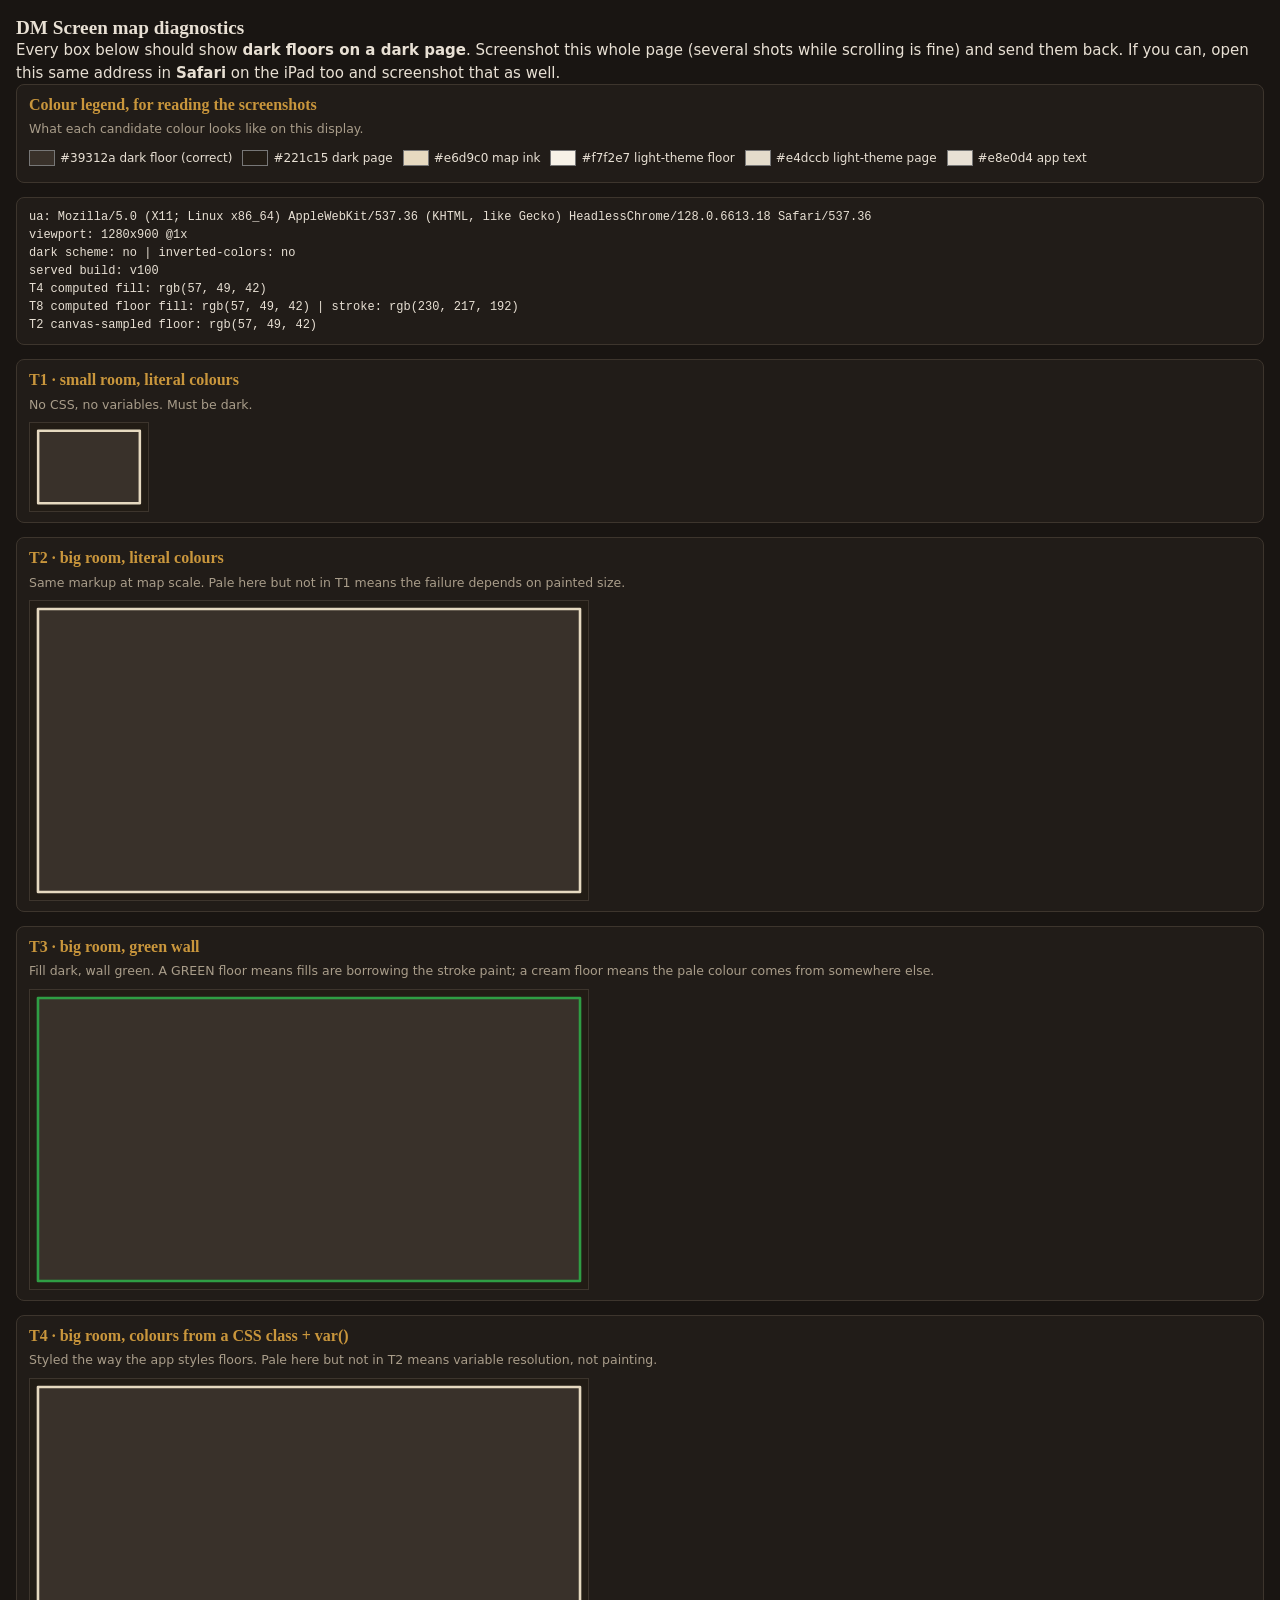
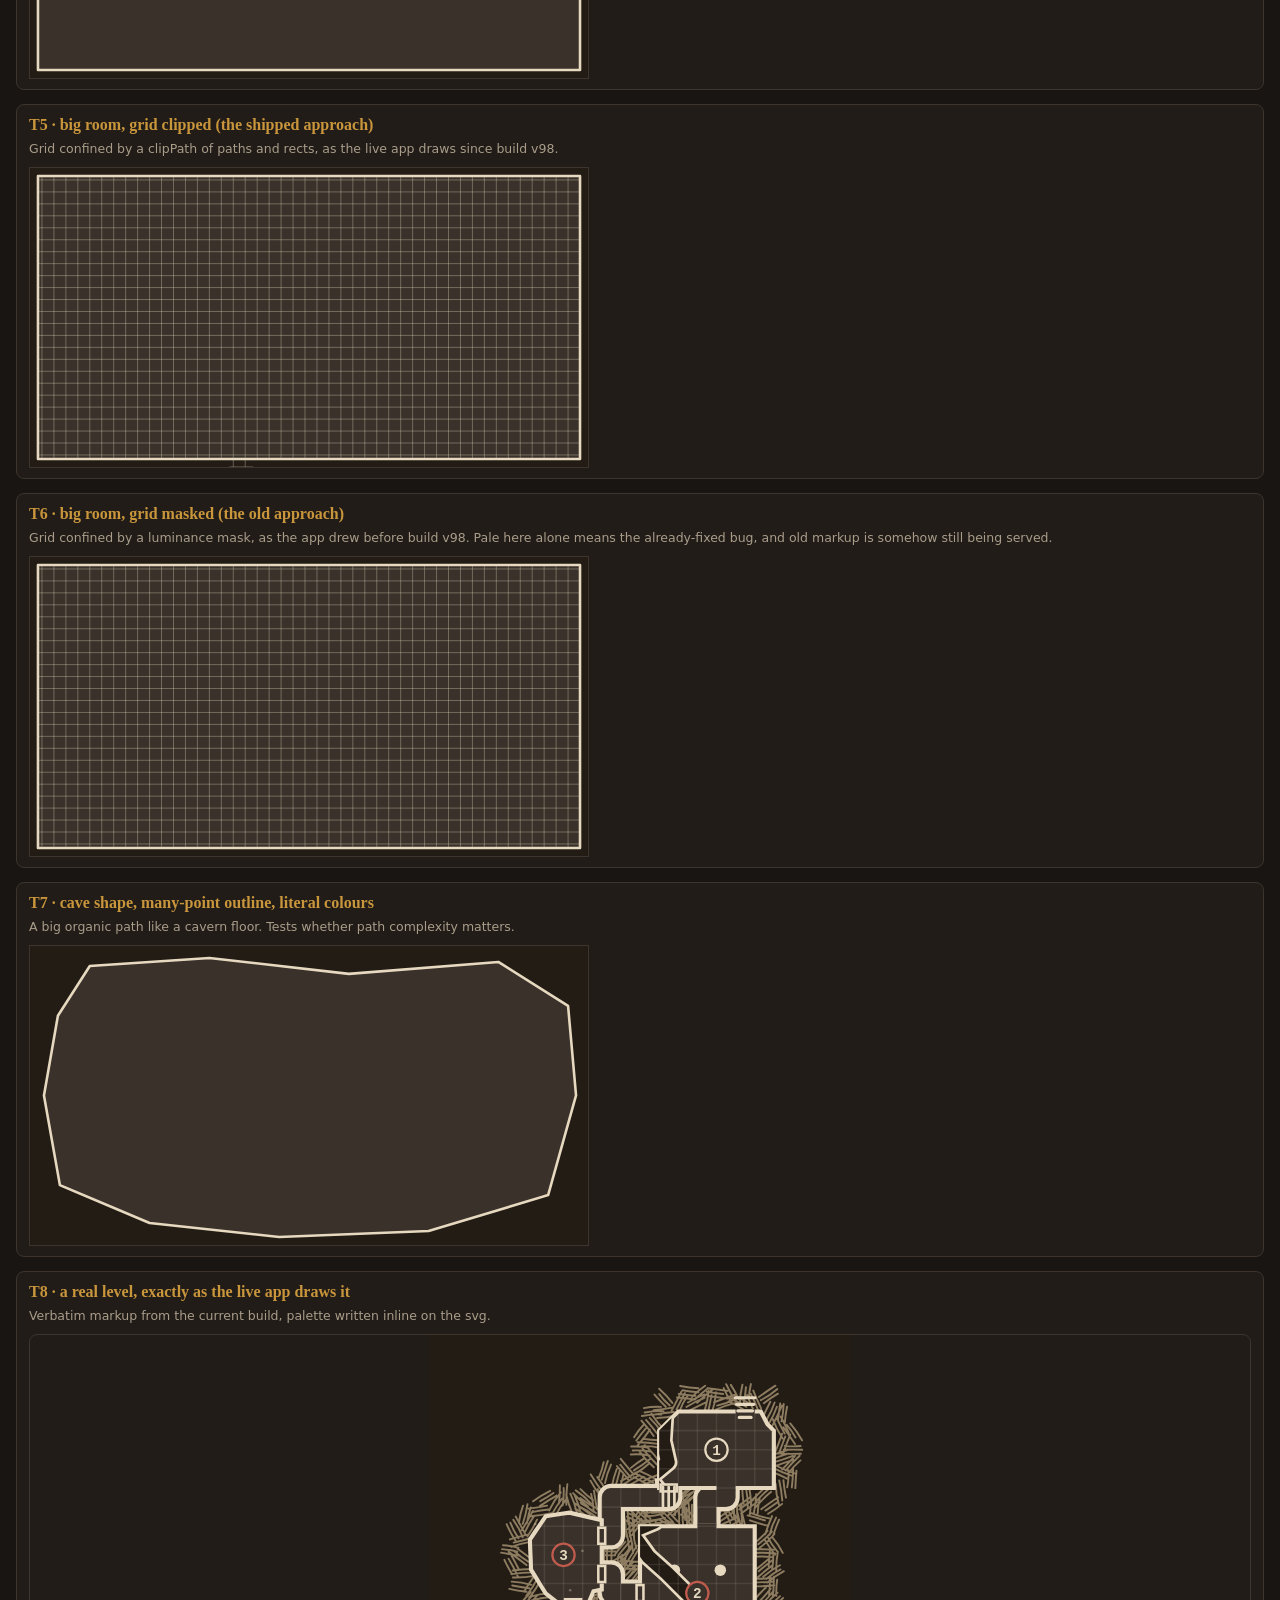
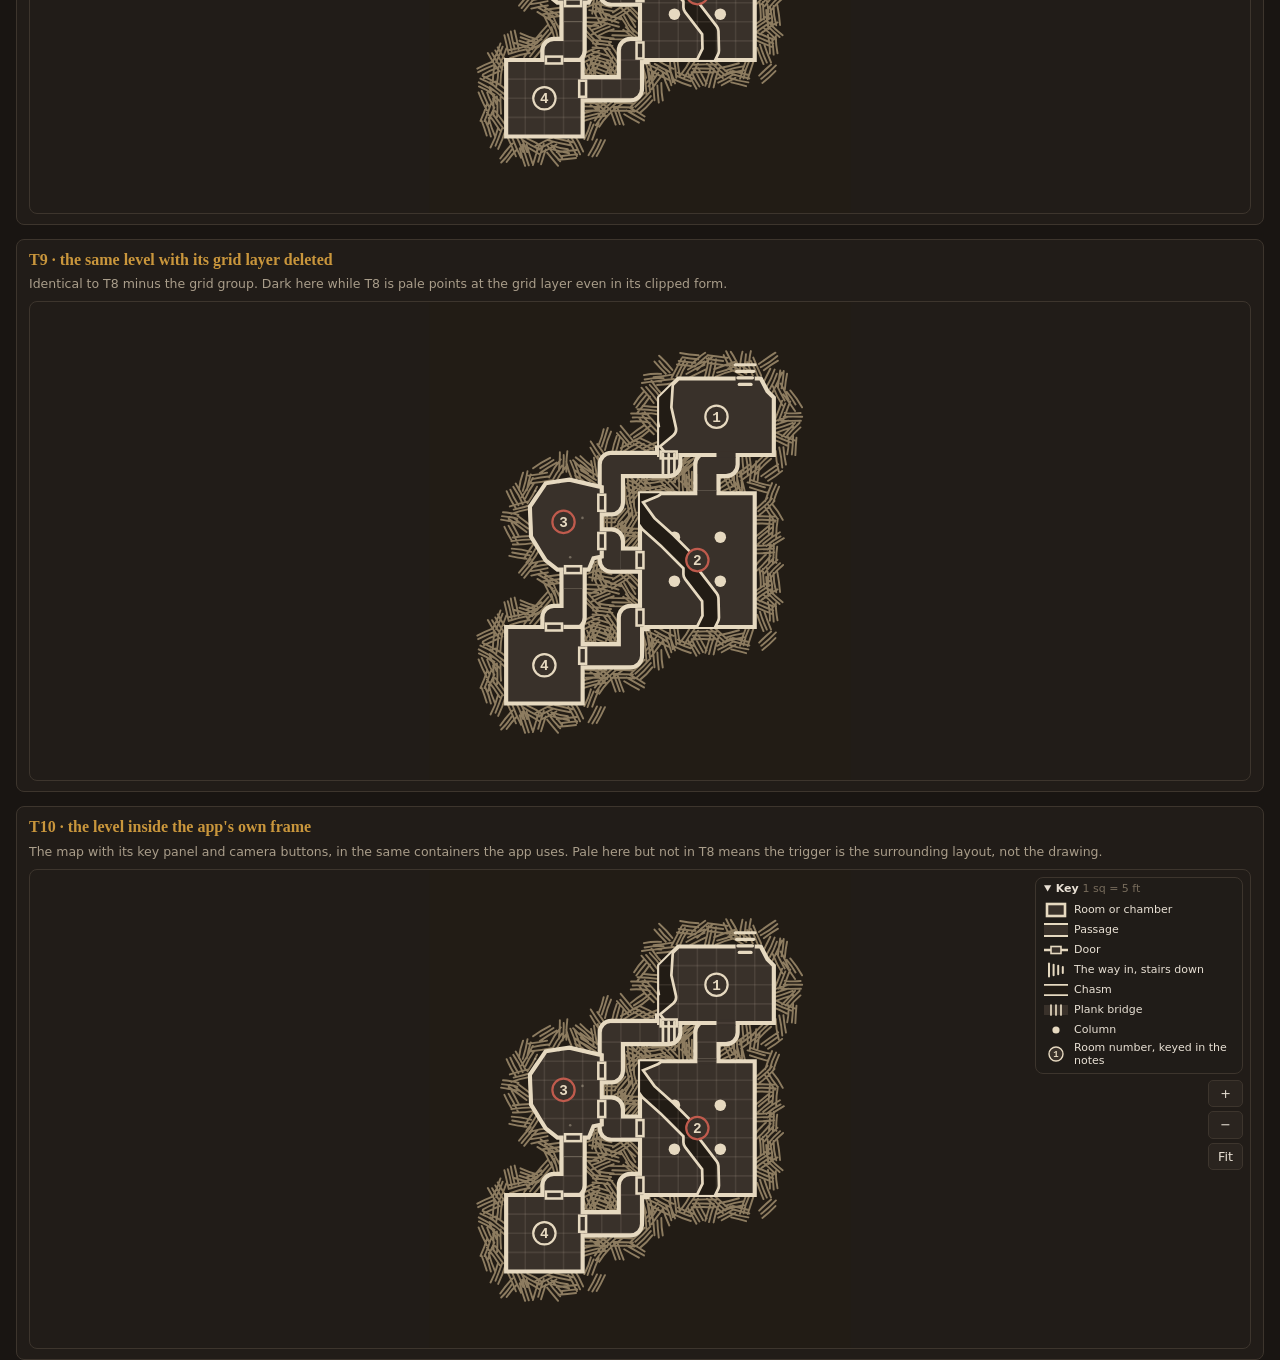
==== mapdebug.html @ 61bd9d4b "Add a map diagnostics page for the device that will not say why The pale-floor reports keep coming f" ====
<!DOCTYPE html>
<html lang="en" data-theme="dark">
<head>
<meta charset="utf-8">
<meta name="viewport" content="width=device-width, initial-scale=1">
<title>DM Screen map diagnostics</title>
<link rel="stylesheet" href="css/base.css">
<link rel="stylesheet" href="css/components.css">
<style>
  body { margin: 0; padding: 16px; background: #191512; color: #e8e0d4;
    font: 15px/1.5 system-ui, -apple-system, sans-serif; }
  h1 { font-size: 1.2rem; } h3 { margin: 0 0 4px; font-size: 0.95rem; color: #c9963c; }
  .card { background: #211c18; border: 1px solid #3d352d; border-radius: 8px;
    padding: 10px 12px; margin: 0 0 14px; }
  .card p { margin: 0 0 8px; font-size: 12.5px; color: #a99d8a; }
  .card svg { display: block; border: 1px solid #3d352d; }
  #info { font-family: ui-monospace, Consolas, monospace; font-size: 12px;
    background: #211c18; border: 1px solid #3d352d; border-radius: 8px;
    padding: 10px 12px; margin-bottom: 14px; white-space: pre-wrap; word-break: break-all; }
  .sw { display: inline-flex; align-items: center; gap: 5px; margin: 2px 10px 2px 0; font-size: 12px; }
  .sw i { width: 26px; height: 16px; display: inline-block; border: 1px solid #777; }
  .t4 { --floor: #39312a; --page: #221c15; --ink: #e6d9c0; }
  .t4 .t4page { fill: var(--page); }
  .t4 .t4floor { fill: var(--floor); stroke: var(--ink); stroke-width: 2.6; stroke-linejoin: round; }
</style>
</head>
<body>
<h1>DM Screen map diagnostics</h1>
<p>Every box below should show <b>dark floors on a dark page</b>. Screenshot this whole page
(several shots while scrolling is fine) and send them back. If you can, open this same
address in <b>Safari</b> on the iPad too and screenshot that as well.</p>
<div class="card"><h3>Colour legend, for reading the screenshots</h3>
<p>What each candidate colour looks like on this display.</p><span class="sw"><i style="background:#39312a"></i>#39312a dark floor (correct)</span><span class="sw"><i style="background:#221c15"></i>#221c15 dark page</span><span class="sw"><i style="background:#e6d9c0"></i>#e6d9c0 map ink</span><span class="sw"><i style="background:#f7f2e7"></i>#f7f2e7 light-theme floor</span><span class="sw"><i style="background:#e4dccb"></i>#e4dccb light-theme page</span><span class="sw"><i style="background:#e8e0d4"></i>#e8e0d4 app text</span></div>
<div id="info">reading device information&hellip;</div>
<div class="card"><h3>T1 &middot; small room, literal colours</h3><p>No CSS, no variables. Must be dark.</p><svg viewBox="0 0 120 90" width="120" height="90"><rect width="120" height="90" fill="#221c15"/><path d="M8,8 h104 v74 h-104 Z" fill="#39312a" stroke="#e6d9c0" stroke-width="2.6" stroke-linejoin="round"/></svg></div>
<div class="card"><h3>T2 &middot; big room, literal colours</h3><p>Same markup at map scale. Pale here but not in T1 means the failure depends on painted size.</p><svg viewBox="0 0 560 300" style="width:100%;max-width:560px"><rect width="560" height="300" fill="#221c15"/><path d="M8,8 h544 v284 h-544 Z" fill="#39312a" stroke="#e6d9c0" stroke-width="2.6" stroke-linejoin="round"/></svg></div>
<div class="card"><h3>T3 &middot; big room, green wall</h3><p>Fill dark, wall green. A GREEN floor means fills are borrowing the stroke paint; a cream floor means the pale colour comes from somewhere else.</p><svg viewBox="0 0 560 300" style="width:100%;max-width:560px"><rect width="560" height="300" fill="#221c15"/><path d="M8,8 h544 v284 h-544 Z" fill="#39312a" stroke="#2f9e44" stroke-width="2.6" stroke-linejoin="round"/></svg></div>
<div class="card"><h3>T4 &middot; big room, colours from a CSS class + var()</h3><p>Styled the way the app styles floors. Pale here but not in T2 means variable resolution, not painting.</p><svg viewBox="0 0 560 300" style="width:100%;max-width:560px" class="t4"><rect width="560" height="300" class="t4page"/><path class="t4floor" d="M8,8 h544 v284 h-544 Z"/></svg></div>
<div class="card"><h3>T5 &middot; big room, grid clipped (the shipped approach)</h3><p>Grid confined by a clipPath of paths and rects, as the live app draws since build v98.</p><svg viewBox="0 0 560 300" style="width:100%;max-width:560px"><defs><clipPath id="t5c"><path d="M8,8 h544 v284 h-544 Z"/><rect x="200" y="292" width="24" height="8"/></clipPath></defs><rect width="560" height="300" fill="#221c15"/><path d="M8,8 h544 v284 h-544 Z" fill="#39312a" stroke="#e6d9c0" stroke-width="2.6" stroke-linejoin="round"/><g clip-path="url(#t5c)"><line x1="0" y1="0" x2="0" y2="300" stroke="rgba(230,217,192,0.35)" stroke-width="1"/><line x1="12" y1="0" x2="12" y2="300" stroke="rgba(230,217,192,0.35)" stroke-width="1"/><line x1="24" y1="0" x2="24" y2="300" stroke="rgba(230,217,192,0.35)" stroke-width="1"/><line x1="36" y1="0" x2="36" y2="300" stroke="rgba(230,217,192,0.35)" stroke-width="1"/><line x1="48" y1="0" x2="48" y2="300" stroke="rgba(230,217,192,0.35)" stroke-width="1"/><line x1="60" y1="0" x2="60" y2="300" stroke="rgba(230,217,192,0.35)" stroke-width="1"/><line x1="72" y1="0" x2="72" y2="300" stroke="rgba(230,217,192,0.35)" stroke-width="1"/><line x1="84" y1="0" x2="84" y2="300" stroke="rgba(230,217,192,0.35)" stroke-width="1"/><line x1="96" y1="0" x2="96" y2="300" stroke="rgba(230,217,192,0.35)" stroke-width="1"/><line x1="108" y1="0" x2="108" y2="300" stroke="rgba(230,217,192,0.35)" stroke-width="1"/><line x1="120" y1="0" x2="120" y2="300" stroke="rgba(230,217,192,0.35)" stroke-width="1"/><line x1="132" y1="0" x2="132" y2="300" stroke="rgba(230,217,192,0.35)" stroke-width="1"/><line x1="144" y1="0" x2="144" y2="300" stroke="rgba(230,217,192,0.35)" stroke-width="1"/><line x1="156" y1="0" x2="156" y2="300" stroke="rgba(230,217,192,0.35)" stroke-width="1"/><line x1="168" y1="0" x2="168" y2="300" stroke="rgba(230,217,192,0.35)" stroke-width="1"/><line x1="180" y1="0" x2="180" y2="300" stroke="rgba(230,217,192,0.35)" stroke-width="1"/><line x1="192" y1="0" x2="192" y2="300" stroke="rgba(230,217,192,0.35)" stroke-width="1"/><line x1="204" y1="0" x2="204" y2="300" stroke="rgba(230,217,192,0.35)" stroke-width="1"/><line x1="216" y1="0" x2="216" y2="300" stroke="rgba(230,217,192,0.35)" stroke-width="1"/><line x1="228" y1="0" x2="228" y2="300" stroke="rgba(230,217,192,0.35)" stroke-width="1"/><line x1="240" y1="0" x2="240" y2="300" stroke="rgba(230,217,192,0.35)" stroke-width="1"/><line x1="252" y1="0" x2="252" y2="300" stroke="rgba(230,217,192,0.35)" stroke-width="1"/><line x1="264" y1="0" x2="264" y2="300" stroke="rgba(230,217,192,0.35)" stroke-width="1"/><line x1="276" y1="0" x2="276" y2="300" stroke="rgba(230,217,192,0.35)" stroke-width="1"/><line x1="288" y1="0" x2="288" y2="300" stroke="rgba(230,217,192,0.35)" stroke-width="1"/><line x1="300" y1="0" x2="300" y2="300" stroke="rgba(230,217,192,0.35)" stroke-width="1"/><line x1="312" y1="0" x2="312" y2="300" stroke="rgba(230,217,192,0.35)" stroke-width="1"/><line x1="324" y1="0" x2="324" y2="300" stroke="rgba(230,217,192,0.35)" stroke-width="1"/><line x1="336" y1="0" x2="336" y2="300" stroke="rgba(230,217,192,0.35)" stroke-width="1"/><line x1="348" y1="0" x2="348" y2="300" stroke="rgba(230,217,192,0.35)" stroke-width="1"/><line x1="360" y1="0" x2="360" y2="300" stroke="rgba(230,217,192,0.35)" stroke-width="1"/><line x1="372" y1="0" x2="372" y2="300" stroke="rgba(230,217,192,0.35)" stroke-width="1"/><line x1="384" y1="0" x2="384" y2="300" stroke="rgba(230,217,192,0.35)" stroke-width="1"/><line x1="396" y1="0" x2="396" y2="300" stroke="rgba(230,217,192,0.35)" stroke-width="1"/><line x1="408" y1="0" x2="408" y2="300" stroke="rgba(230,217,192,0.35)" stroke-width="1"/><line x1="420" y1="0" x2="420" y2="300" stroke="rgba(230,217,192,0.35)" stroke-width="1"/><line x1="432" y1="0" x2="432" y2="300" stroke="rgba(230,217,192,0.35)" stroke-width="1"/><line x1="444" y1="0" x2="444" y2="300" stroke="rgba(230,217,192,0.35)" stroke-width="1"/><line x1="456" y1="0" x2="456" y2="300" stroke="rgba(230,217,192,0.35)" stroke-width="1"/><line x1="468" y1="0" x2="468" y2="300" stroke="rgba(230,217,192,0.35)" stroke-width="1"/><line x1="480" y1="0" x2="480" y2="300" stroke="rgba(230,217,192,0.35)" stroke-width="1"/><line x1="492" y1="0" x2="492" y2="300" stroke="rgba(230,217,192,0.35)" stroke-width="1"/><line x1="504" y1="0" x2="504" y2="300" stroke="rgba(230,217,192,0.35)" stroke-width="1"/><line x1="516" y1="0" x2="516" y2="300" stroke="rgba(230,217,192,0.35)" stroke-width="1"/><line x1="528" y1="0" x2="528" y2="300" stroke="rgba(230,217,192,0.35)" stroke-width="1"/><line x1="540" y1="0" x2="540" y2="300" stroke="rgba(230,217,192,0.35)" stroke-width="1"/><line x1="552" y1="0" x2="552" y2="300" stroke="rgba(230,217,192,0.35)" stroke-width="1"/><line x1="0" y1="0" x2="560" y2="0" stroke="rgba(230,217,192,0.35)" stroke-width="1"/><line x1="0" y1="12" x2="560" y2="12" stroke="rgba(230,217,192,0.35)" stroke-width="1"/><line x1="0" y1="24" x2="560" y2="24" stroke="rgba(230,217,192,0.35)" stroke-width="1"/><line x1="0" y1="36" x2="560" y2="36" stroke="rgba(230,217,192,0.35)" stroke-width="1"/><line x1="0" y1="48" x2="560" y2="48" stroke="rgba(230,217,192,0.35)" stroke-width="1"/><line x1="0" y1="60" x2="560" y2="60" stroke="rgba(230,217,192,0.35)" stroke-width="1"/><line x1="0" y1="72" x2="560" y2="72" stroke="rgba(230,217,192,0.35)" stroke-width="1"/><line x1="0" y1="84" x2="560" y2="84" stroke="rgba(230,217,192,0.35)" stroke-width="1"/><line x1="0" y1="96" x2="560" y2="96" stroke="rgba(230,217,192,0.35)" stroke-width="1"/><line x1="0" y1="108" x2="560" y2="108" stroke="rgba(230,217,192,0.35)" stroke-width="1"/><line x1="0" y1="120" x2="560" y2="120" stroke="rgba(230,217,192,0.35)" stroke-width="1"/><line x1="0" y1="132" x2="560" y2="132" stroke="rgba(230,217,192,0.35)" stroke-width="1"/><line x1="0" y1="144" x2="560" y2="144" stroke="rgba(230,217,192,0.35)" stroke-width="1"/><line x1="0" y1="156" x2="560" y2="156" stroke="rgba(230,217,192,0.35)" stroke-width="1"/><line x1="0" y1="168" x2="560" y2="168" stroke="rgba(230,217,192,0.35)" stroke-width="1"/><line x1="0" y1="180" x2="560" y2="180" stroke="rgba(230,217,192,0.35)" stroke-width="1"/><line x1="0" y1="192" x2="560" y2="192" stroke="rgba(230,217,192,0.35)" stroke-width="1"/><line x1="0" y1="204" x2="560" y2="204" stroke="rgba(230,217,192,0.35)" stroke-width="1"/><line x1="0" y1="216" x2="560" y2="216" stroke="rgba(230,217,192,0.35)" stroke-width="1"/><line x1="0" y1="228" x2="560" y2="228" stroke="rgba(230,217,192,0.35)" stroke-width="1"/><line x1="0" y1="240" x2="560" y2="240" stroke="rgba(230,217,192,0.35)" stroke-width="1"/><line x1="0" y1="252" x2="560" y2="252" stroke="rgba(230,217,192,0.35)" stroke-width="1"/><line x1="0" y1="264" x2="560" y2="264" stroke="rgba(230,217,192,0.35)" stroke-width="1"/><line x1="0" y1="276" x2="560" y2="276" stroke="rgba(230,217,192,0.35)" stroke-width="1"/><line x1="0" y1="288" x2="560" y2="288" stroke="rgba(230,217,192,0.35)" stroke-width="1"/><line x1="0" y1="300" x2="560" y2="300" stroke="rgba(230,217,192,0.35)" stroke-width="1"/></g></svg></div>
<div class="card"><h3>T6 &middot; big room, grid masked (the old approach)</h3><p>Grid confined by a luminance mask, as the app drew before build v98. Pale here alone means the already-fixed bug, and old markup is somehow still being served.</p><svg viewBox="0 0 560 300" style="width:100%;max-width:560px"><defs><mask id="t6m" maskUnits="userSpaceOnUse" x="0" y="0" width="560" height="300"><rect width="560" height="300" fill="#000"/><path d="M8,8 h544 v284 h-544 Z" fill="#fff"/></mask></defs><rect width="560" height="300" fill="#221c15"/><path d="M8,8 h544 v284 h-544 Z" fill="#39312a" stroke="#e6d9c0" stroke-width="2.6" stroke-linejoin="round"/><g mask="url(#t6m)"><line x1="0" y1="0" x2="0" y2="300" stroke="rgba(230,217,192,0.35)" stroke-width="1"/><line x1="12" y1="0" x2="12" y2="300" stroke="rgba(230,217,192,0.35)" stroke-width="1"/><line x1="24" y1="0" x2="24" y2="300" stroke="rgba(230,217,192,0.35)" stroke-width="1"/><line x1="36" y1="0" x2="36" y2="300" stroke="rgba(230,217,192,0.35)" stroke-width="1"/><line x1="48" y1="0" x2="48" y2="300" stroke="rgba(230,217,192,0.35)" stroke-width="1"/><line x1="60" y1="0" x2="60" y2="300" stroke="rgba(230,217,192,0.35)" stroke-width="1"/><line x1="72" y1="0" x2="72" y2="300" stroke="rgba(230,217,192,0.35)" stroke-width="1"/><line x1="84" y1="0" x2="84" y2="300" stroke="rgba(230,217,192,0.35)" stroke-width="1"/><line x1="96" y1="0" x2="96" y2="300" stroke="rgba(230,217,192,0.35)" stroke-width="1"/><line x1="108" y1="0" x2="108" y2="300" stroke="rgba(230,217,192,0.35)" stroke-width="1"/><line x1="120" y1="0" x2="120" y2="300" stroke="rgba(230,217,192,0.35)" stroke-width="1"/><line x1="132" y1="0" x2="132" y2="300" stroke="rgba(230,217,192,0.35)" stroke-width="1"/><line x1="144" y1="0" x2="144" y2="300" stroke="rgba(230,217,192,0.35)" stroke-width="1"/><line x1="156" y1="0" x2="156" y2="300" stroke="rgba(230,217,192,0.35)" stroke-width="1"/><line x1="168" y1="0" x2="168" y2="300" stroke="rgba(230,217,192,0.35)" stroke-width="1"/><line x1="180" y1="0" x2="180" y2="300" stroke="rgba(230,217,192,0.35)" stroke-width="1"/><line x1="192" y1="0" x2="192" y2="300" stroke="rgba(230,217,192,0.35)" stroke-width="1"/><line x1="204" y1="0" x2="204" y2="300" stroke="rgba(230,217,192,0.35)" stroke-width="1"/><line x1="216" y1="0" x2="216" y2="300" stroke="rgba(230,217,192,0.35)" stroke-width="1"/><line x1="228" y1="0" x2="228" y2="300" stroke="rgba(230,217,192,0.35)" stroke-width="1"/><line x1="240" y1="0" x2="240" y2="300" stroke="rgba(230,217,192,0.35)" stroke-width="1"/><line x1="252" y1="0" x2="252" y2="300" stroke="rgba(230,217,192,0.35)" stroke-width="1"/><line x1="264" y1="0" x2="264" y2="300" stroke="rgba(230,217,192,0.35)" stroke-width="1"/><line x1="276" y1="0" x2="276" y2="300" stroke="rgba(230,217,192,0.35)" stroke-width="1"/><line x1="288" y1="0" x2="288" y2="300" stroke="rgba(230,217,192,0.35)" stroke-width="1"/><line x1="300" y1="0" x2="300" y2="300" stroke="rgba(230,217,192,0.35)" stroke-width="1"/><line x1="312" y1="0" x2="312" y2="300" stroke="rgba(230,217,192,0.35)" stroke-width="1"/><line x1="324" y1="0" x2="324" y2="300" stroke="rgba(230,217,192,0.35)" stroke-width="1"/><line x1="336" y1="0" x2="336" y2="300" stroke="rgba(230,217,192,0.35)" stroke-width="1"/><line x1="348" y1="0" x2="348" y2="300" stroke="rgba(230,217,192,0.35)" stroke-width="1"/><line x1="360" y1="0" x2="360" y2="300" stroke="rgba(230,217,192,0.35)" stroke-width="1"/><line x1="372" y1="0" x2="372" y2="300" stroke="rgba(230,217,192,0.35)" stroke-width="1"/><line x1="384" y1="0" x2="384" y2="300" stroke="rgba(230,217,192,0.35)" stroke-width="1"/><line x1="396" y1="0" x2="396" y2="300" stroke="rgba(230,217,192,0.35)" stroke-width="1"/><line x1="408" y1="0" x2="408" y2="300" stroke="rgba(230,217,192,0.35)" stroke-width="1"/><line x1="420" y1="0" x2="420" y2="300" stroke="rgba(230,217,192,0.35)" stroke-width="1"/><line x1="432" y1="0" x2="432" y2="300" stroke="rgba(230,217,192,0.35)" stroke-width="1"/><line x1="444" y1="0" x2="444" y2="300" stroke="rgba(230,217,192,0.35)" stroke-width="1"/><line x1="456" y1="0" x2="456" y2="300" stroke="rgba(230,217,192,0.35)" stroke-width="1"/><line x1="468" y1="0" x2="468" y2="300" stroke="rgba(230,217,192,0.35)" stroke-width="1"/><line x1="480" y1="0" x2="480" y2="300" stroke="rgba(230,217,192,0.35)" stroke-width="1"/><line x1="492" y1="0" x2="492" y2="300" stroke="rgba(230,217,192,0.35)" stroke-width="1"/><line x1="504" y1="0" x2="504" y2="300" stroke="rgba(230,217,192,0.35)" stroke-width="1"/><line x1="516" y1="0" x2="516" y2="300" stroke="rgba(230,217,192,0.35)" stroke-width="1"/><line x1="528" y1="0" x2="528" y2="300" stroke="rgba(230,217,192,0.35)" stroke-width="1"/><line x1="540" y1="0" x2="540" y2="300" stroke="rgba(230,217,192,0.35)" stroke-width="1"/><line x1="552" y1="0" x2="552" y2="300" stroke="rgba(230,217,192,0.35)" stroke-width="1"/><line x1="0" y1="0" x2="560" y2="0" stroke="rgba(230,217,192,0.35)" stroke-width="1"/><line x1="0" y1="12" x2="560" y2="12" stroke="rgba(230,217,192,0.35)" stroke-width="1"/><line x1="0" y1="24" x2="560" y2="24" stroke="rgba(230,217,192,0.35)" stroke-width="1"/><line x1="0" y1="36" x2="560" y2="36" stroke="rgba(230,217,192,0.35)" stroke-width="1"/><line x1="0" y1="48" x2="560" y2="48" stroke="rgba(230,217,192,0.35)" stroke-width="1"/><line x1="0" y1="60" x2="560" y2="60" stroke="rgba(230,217,192,0.35)" stroke-width="1"/><line x1="0" y1="72" x2="560" y2="72" stroke="rgba(230,217,192,0.35)" stroke-width="1"/><line x1="0" y1="84" x2="560" y2="84" stroke="rgba(230,217,192,0.35)" stroke-width="1"/><line x1="0" y1="96" x2="560" y2="96" stroke="rgba(230,217,192,0.35)" stroke-width="1"/><line x1="0" y1="108" x2="560" y2="108" stroke="rgba(230,217,192,0.35)" stroke-width="1"/><line x1="0" y1="120" x2="560" y2="120" stroke="rgba(230,217,192,0.35)" stroke-width="1"/><line x1="0" y1="132" x2="560" y2="132" stroke="rgba(230,217,192,0.35)" stroke-width="1"/><line x1="0" y1="144" x2="560" y2="144" stroke="rgba(230,217,192,0.35)" stroke-width="1"/><line x1="0" y1="156" x2="560" y2="156" stroke="rgba(230,217,192,0.35)" stroke-width="1"/><line x1="0" y1="168" x2="560" y2="168" stroke="rgba(230,217,192,0.35)" stroke-width="1"/><line x1="0" y1="180" x2="560" y2="180" stroke="rgba(230,217,192,0.35)" stroke-width="1"/><line x1="0" y1="192" x2="560" y2="192" stroke="rgba(230,217,192,0.35)" stroke-width="1"/><line x1="0" y1="204" x2="560" y2="204" stroke="rgba(230,217,192,0.35)" stroke-width="1"/><line x1="0" y1="216" x2="560" y2="216" stroke="rgba(230,217,192,0.35)" stroke-width="1"/><line x1="0" y1="228" x2="560" y2="228" stroke="rgba(230,217,192,0.35)" stroke-width="1"/><line x1="0" y1="240" x2="560" y2="240" stroke="rgba(230,217,192,0.35)" stroke-width="1"/><line x1="0" y1="252" x2="560" y2="252" stroke="rgba(230,217,192,0.35)" stroke-width="1"/><line x1="0" y1="264" x2="560" y2="264" stroke="rgba(230,217,192,0.35)" stroke-width="1"/><line x1="0" y1="276" x2="560" y2="276" stroke="rgba(230,217,192,0.35)" stroke-width="1"/><line x1="0" y1="288" x2="560" y2="288" stroke="rgba(230,217,192,0.35)" stroke-width="1"/><line x1="0" y1="300" x2="560" y2="300" stroke="rgba(230,217,192,0.35)" stroke-width="1"/></g></svg></div>
<div class="card"><h3>T7 &middot; cave shape, many-point outline, literal colours</h3><p>A big organic path like a cavern floor. Tests whether path complexity matters.</p><svg viewBox="0 0 560 300" style="width:100%;max-width:560px"><rect width="560" height="300" fill="#221c15"/><path d="M60,20 L180,12 L320,28 L470,16 L540,60 L548,150 L520,250 L400,286 L250,292 L120,278 L30,240 L14,150 L28,70 Z" fill="#39312a" stroke="#e6d9c0" stroke-width="2.6" stroke-linejoin="round"/></svg></div>
<div class="card"><h3>T8 &middot; a real level, exactly as the live app draws it</h3><p>Verbatim markup from the current build, palette written inline on the svg.</p><svg class="dungeon-map " viewBox="0 0 264 300" role="img" aria-label="Dungeon map" style="--map-page: #221c15; --map-floor: #39312a; --map-ink: #e6d9c0; --map-hatch: #8d7c60; --map-grid: rgba(230, 217, 192, 0.10); --map-water: #3d5661;">
        <defs>
          <clipPath id="dmrooms0"><path d="M156.0,48.0L160.8,48.0L165.6,48.0L170.4,48.0L175.2,48.0L180.0,48.0L184.8,48.0L188.2,48.0L207.8,48.0L212.0,56.0L216.0,60.0L216.0,65.2L216.0,70.3L216.0,75.5L216.0,80.5L216.0,85.7L216.0,90.8L216.0,96.0L211.2,96.0L206.4,96.0L201.6,96.0L195.8,96.0L190.9,96.0L186.0,96.0L181.1,96.0L176.2,96.0L172.8,96.0L168.0,96.0L163.2,96.0L159.8,96.0L154.6,96.0L149.3,96.0L144.0,96.0L144.0,90.8L144.0,85.7L144.0,80.6L144.0,75.5L144.0,70.3L144.0,65.2L144.0,60.0L148.0,56.0L152.0,52.0Z"></path><path d="M132,120 h72 v84 h-72 Z"></path><path d="M72.8,162.2L69.7,157.2L66.7,152.3L63.6,147.2L63.4,141.0L63.1,134.6L62.9,128.4L66.2,123.5L69.5,118.7L72.8,113.8L77.8,113.0L82.8,112.2L87.7,111.5L108.0,116.2L108.0,135.8L108.0,140.2L108.0,145.1L108.0,150.0L108.0,154.9L108.0,159.8L102.8,160.8L99.8,168.0L94.9,168.0L90.0,168.0L85.1,168.0L80.2,168.0Z"></path><path d="M48,204 h48 v48 h-48 Z"></path></clipPath>
          <!-- the hallway cells, minus every room: see hallClip above -->
          <clipPath id="dmhall0"><rect x="168.0" y="108.0" width="12.0" height="10.5"></rect><rect x="120.0" y="156.0" width="10.5" height="12.0"></rect><rect x="84.0" y="180.0" width="12.0" height="12.0"></rect><rect x="84.0" y="192.0" width="12.0" height="10.5"></rect><rect x="72.0" y="192.0" width="12.0" height="10.5"></rect><rect x="108.0" y="96.0" width="12.0" height="12.0"></rect><rect x="120.0" y="96.0" width="12.0" height="12.0"></rect><rect x="97.5" y="216.0" width="10.5" height="12.0"></rect><rect x="108.0" y="216.0" width="12.0" height="12.0"></rect><rect x="120.0" y="216.0" width="12.0" height="12.0"></rect><rect x="120.0" y="204.0" width="12.0" height="12.0"></rect><rect x="120.0" y="192.0" width="10.5" height="12.0"></rect></clipPath>
          <!-- Every square anyone can stand on: room floors and passage
               floors. A clip, not a mask: on the WebKit that iPads run, a
               luminance mask over a drawing this size sometimes composites
               its own white content into a tile instead of masking with it,
               and whole rooms came out pale. A passage fills its square edge
               to edge, so its cells are the same geometry as the old stroked
               centerline, said with fills. -->
          <clipPath id="dmfloor0"><path d="M156.0,48.0L160.8,48.0L165.6,48.0L170.4,48.0L175.2,48.0L180.0,48.0L184.8,48.0L188.2,48.0L207.8,48.0L212.0,56.0L216.0,60.0L216.0,65.2L216.0,70.3L216.0,75.5L216.0,80.5L216.0,85.7L216.0,90.8L216.0,96.0L211.2,96.0L206.4,96.0L201.6,96.0L195.8,96.0L190.9,96.0L186.0,96.0L181.1,96.0L176.2,96.0L172.8,96.0L168.0,96.0L163.2,96.0L159.8,96.0L154.6,96.0L149.3,96.0L144.0,96.0L144.0,90.8L144.0,85.7L144.0,80.6L144.0,75.5L144.0,70.3L144.0,65.2L144.0,60.0L148.0,56.0L152.0,52.0Z"></path><path d="M132,120 h72 v84 h-72 Z"></path><path d="M72.8,162.2L69.7,157.2L66.7,152.3L63.6,147.2L63.4,141.0L63.1,134.6L62.9,128.4L66.2,123.5L69.5,118.7L72.8,113.8L77.8,113.0L82.8,112.2L87.7,111.5L108.0,116.2L108.0,135.8L108.0,140.2L108.0,145.1L108.0,150.0L108.0,154.9L108.0,159.8L102.8,160.8L99.8,168.0L94.9,168.0L90.0,168.0L85.1,168.0L80.2,168.0Z"></path><path d="M48,204 h48 v48 h-48 Z"></path><rect x="180" y="96" width="12" height="12"></rect><rect x="168" y="96" width="12" height="12"></rect><rect x="168" y="108" width="12" height="12"></rect><rect x="120" y="156" width="12" height="12"></rect><rect x="108" y="156" width="12" height="12"></rect><rect x="108" y="144" width="12" height="12"></rect><rect x="84" y="168" width="12" height="12"></rect><rect x="84" y="180" width="12" height="12"></rect><rect x="84" y="192" width="12" height="12"></rect><rect x="72" y="192" width="12" height="12"></rect><rect x="108" y="120" width="12" height="12"></rect><rect x="108" y="108" width="12" height="12"></rect><rect x="108" y="96" width="12" height="12"></rect><rect x="120" y="96" width="12" height="12"></rect><rect x="132" y="96" width="12" height="12"></rect><rect x="144" y="96" width="12" height="12"></rect><rect x="96" y="216" width="12" height="12"></rect><rect x="108" y="216" width="12" height="12"></rect><rect x="120" y="216" width="12" height="12"></rect><rect x="120" y="204" width="12" height="12"></rect><rect x="120" y="192" width="12" height="12"></rect></clipPath>
        </defs>
        <rect width="264" height="300" fill="var(--map-page)"></rect>
        <g class="map-crag"><path d="M48.1,196.8Q46.4,202.0 43.9,206.9M45.8,195.6Q44.0,200.6 41.7,205.4M44.4,193.6Q42.8,199.1 40.1,204.0M62.9,199.6Q56.5,200.5 50.4,202.8M60.9,197.2Q55.6,198.2 50.5,199.9M63.7,194.3Q57.1,196.6 50.1,197.7M71.4,195.9Q67.1,201.4 62.3,206.4M70.7,192.9Q66.3,196.9 63.0,201.8M67.1,193.1Q62.6,197.1 59.3,202.2M77.0,185.7Q72.7,190.8 68.3,195.8M74.4,185.2Q70.9,189.5 67.2,193.6M74.1,181.9Q69.7,186.6 65.8,191.6M81.3,182.8Q81.9,188.3 84.0,193.4M78.1,181.1Q79.8,186.8 81.0,192.7M76.4,183.4Q77.9,188.5 79.0,193.8M72.3,172.4Q77.7,171.7 83.1,171.0M71.2,175.2Q78.0,174.1 84.9,173.5M73.8,177.3Q79.4,176.7 84.9,175.9M62.6,164.4Q69.0,162.3 75.8,162.0M64.3,166.5Q69.9,164.9 75.7,164.4M63.5,168.9Q68.8,168.2 74.0,167.0M63.8,171.7Q68.9,170.3 74.2,169.8M59.2,161.1Q62.0,156.3 65.3,151.8M60.7,163.5Q64.9,158.5 67.7,152.6M62.4,165.1Q66.7,159.6 70.0,153.5M52.1,147.8Q57.8,147.1 63.6,146.9M51.3,150.1Q58.1,149.2 64.9,149.0M52.2,152.2Q59.0,152.4 65.7,151.2M55.2,134.2Q60.0,137.7 64.7,141.3M52.9,135.6Q57.0,139.3 61.8,142.2M49.6,136.1Q55.3,140.1 60.8,144.4M50.3,128.3Q56.1,126.4 62.1,125.1M52.7,130.3Q58.7,129.1 64.4,127.1M51.2,133.0Q56.6,130.9 62.3,130.0M57.8,122.6Q61.7,116.7 64.7,110.4M60.0,123.2Q62.2,118.2 65.4,113.8M61.4,126.3Q64.9,121.4 67.4,115.9M62.0,109.0Q67.8,108.2 73.7,107.1M64.3,111.2Q69.5,110.0 74.8,109.5M63.5,113.8Q70.4,113.0 77.2,111.6M75.0,110.1Q77.9,103.9 82.3,98.8M76.8,112.4Q79.6,107.2 83.1,102.6M78.7,114.0Q81.5,108.0 85.8,103.0M89.7,112.1Q87.1,106.4 85.7,100.3M92.3,111.2Q90.9,105.2 88.3,99.6M95.3,113.4Q93.7,106.8 91.0,100.7M104.3,114.1Q99.1,110.2 93.3,107.3M104.4,111.7Q100.0,108.4 95.2,105.9M105.6,109.2Q99.7,106.4 94.5,102.3M105.2,89.2Q108.3,93.4 111.0,97.9M101.1,87.5Q104.5,93.1 108.3,98.2M100.9,91.4Q103.6,96.7 107.5,101.2M121.7,87.0Q120.8,92.2 118.9,97.1M119.4,84.7Q117.7,91.5 115.7,98.1M117.4,84.1Q115.4,89.3 114.4,94.8M134.4,89.0Q129.5,92.1 124.3,94.8M131.8,88.0Q126.3,90.3 121.6,93.9M129.7,86.2Q125.0,89.2 120.0,91.7M140.4,95.2Q134.0,92.5 128.0,89.1M140.4,92.6Q135.0,89.7 129.4,87.2M141.6,90.3Q136.9,87.6 131.9,85.5M146.8,91.4Q141.7,94.1 136.3,96.0M144.4,89.7Q138.7,92.1 132.9,94.6M143.5,87.7Q138.2,89.4 133.3,92.1M135.0,69.1Q140.0,73.7 144.1,79.3M133.6,71.3Q137.9,76.5 142.6,81.3M131.5,72.9Q135.4,78.5 140.7,83.0M133.7,65.1Q139.5,66.1 145.4,66.0M130.5,67.3Q137.0,67.3 143.3,68.3M133.3,69.8Q138.5,69.6 143.6,70.6M139.2,49.5Q142.8,55.2 147.7,59.9M138.1,52.0Q142.6,56.3 145.7,61.5M135.8,53.3Q140.0,58.1 143.8,63.2M132.9,53.8Q137.0,58.4 140.6,63.4M140.5,47.2Q146.4,46.6 152.3,45.6M141.6,49.8Q147.4,48.7 153.3,48.3M142.7,52.1Q148.7,52.0 154.6,50.5M151.8,47.5Q155.0,41.6 158.0,35.5M154.9,46.7Q157.5,41.5 160.2,36.4M156.8,47.9Q158.6,42.8 161.7,38.3M162.1,42.4Q167.0,39.3 172.5,37.3M161.1,45.2Q166.5,41.8 172.5,39.5M163.5,47.2Q168.7,44.4 174.0,41.9M172.7,47.1Q174.4,41.2 175.1,35.1M174.8,48.0Q175.9,42.9 176.9,37.8M177.0,49.1Q179.2,42.6 179.7,35.9M178.5,42.2Q185.1,39.6 191.8,37.5M180.4,44.3Q186.6,42.9 192.3,40.1M179.7,46.9Q185.6,44.1 192.0,42.6M191.6,38.1Q196.9,40.7 201.8,43.8M186.8,38.4Q192.8,41.8 198.8,45.1M187.5,41.6Q193.0,43.9 197.9,47.4M203.1,34.9Q205.4,40.6 208.0,46.1M201.5,36.9Q204.5,42.4 206.5,48.3M199.2,37.7Q201.2,42.9 203.6,47.9M221.1,44.3Q218.3,50.7 215.1,56.9M217.9,45.0Q216.1,50.3 213.2,55.0M216.5,42.4Q214.5,48.3 211.2,53.6M213.8,41.9Q210.7,47.7 208.2,53.8M220.3,51.2Q223.0,56.2 225.4,61.4M217.7,51.8Q220.1,56.9 222.8,61.8M215.3,52.7Q217.7,59.2 221.5,65.0M226.3,62.4Q223.9,68.7 221.6,75.0M223.2,63.7Q221.1,69.1 219.1,74.5M221.2,61.9Q219.2,67.8 216.8,73.6M228.3,78.4Q222.3,80.2 216.5,82.4M227.9,75.9Q221.7,78.4 215.2,80.1M225.1,74.5Q219.8,76.1 214.7,78.0M224.4,72.3Q219.2,73.9 214.0,75.8M224.3,90.1Q219.3,87.4 213.9,85.8M227.0,88.2Q220.7,86.1 214.8,83.1M229.5,87.0Q223.2,85.0 217.2,81.9M219.1,106.3Q217.3,100.0 217.2,93.5M221.3,103.9Q220.8,97.5 219.4,91.3M223.6,102.1Q222.5,96.6 222.0,91.1M201.2,104.8Q205.3,100.6 209.5,96.6M204.7,104.7Q208.7,100.1 213.3,96.2M204.6,108.1Q209.0,102.8 214.3,98.4M197.0,106.0Q196.3,100.5 196.1,95.0M199.6,108.4Q199.8,102.8 198.7,97.4M201.6,107.8Q201.8,102.2 200.7,96.8M191.1,115.7Q191.1,109.7 190.7,103.8M193.4,117.1Q192.6,110.2 193.0,103.2M196.1,118.4Q195.6,112.2 195.7,106.1M177.0,114.8Q181.7,111.4 186.4,108.3M179.0,116.2Q184.8,112.6 190.3,108.4M179.5,118.8Q185.4,115.2 190.9,111.0M193.3,120.5Q190.9,114.4 190.0,107.9M195.8,121.2Q194.0,115.9 192.9,110.5M198.0,119.9Q196.6,113.3 194.6,106.9M212.6,119.8Q206.7,118.3 201.0,116.3M210.4,116.4Q205.0,114.5 199.5,113.2M213.1,115.1Q207.3,114.1 201.9,111.8M216.4,124.9Q212.3,129.8 207.1,133.5M214.8,123.4Q210.9,127.8 206.2,131.3M212.0,122.9Q207.9,127.7 202.8,131.3M214.5,139.4Q208.7,138.7 202.8,139.2M217.0,137.1Q210.2,136.4 203.3,136.8M216.3,134.7Q210.0,134.3 203.7,134.5M215.1,144.6Q210.4,148.0 206.1,151.9M214.9,141.5Q210.5,144.7 206.5,148.3M212.8,140.6Q208.2,144.4 203.6,148.0M216.2,157.1Q209.9,157.9 203.5,157.7M216.1,154.7Q209.3,155.2 202.4,155.3M214.2,152.4Q208.9,153.2 203.7,152.9M215.9,160.5Q212.3,165.2 207.9,169.2M214.0,159.2Q210.1,164.4 205.2,168.7M211.1,158.5Q206.8,162.2 203.5,166.7M211.7,167.0Q212.8,172.6 212.5,178.2M209.1,167.6Q209.4,173.1 209.8,178.5M207.0,167.7Q208.1,173.5 207.7,179.3M218.3,180.4Q212.3,183.5 207.3,187.9M215.1,179.9Q208.9,183.0 203.7,187.7M213.6,177.7Q208.9,180.8 204.3,184.1M213.9,174.8Q208.4,179.0 202.5,182.7M214.8,195.7Q209.2,193.5 203.7,191.0M215.6,193.6Q210.3,191.6 205.2,189.1M215.9,191.2Q210.0,188.7 204.1,186.1M209.5,206.5Q207.3,201.6 205.6,196.4M211.6,205.6Q209.0,200.2 207.3,194.4M214.2,205.5Q211.8,200.0 210.0,194.3M194.8,215.8Q196.4,209.7 198.8,203.8M197.0,215.4Q198.1,209.7 200.6,204.5M199.6,215.9Q201.7,209.5 203.8,203.1M182.3,209.0Q188.3,207.8 194.1,206.0M185.5,210.8Q191.0,208.9 196.6,208.0M184.0,213.7Q190.5,211.6 197.2,210.4M178.2,204.0Q182.7,208.0 187.1,212.0M176.3,205.2Q180.7,209.8 185.7,213.7M174.1,206.3Q178.9,211.0 184.0,215.3M166.0,207.0Q173.0,206.4 180.0,207.0M165.1,209.4Q171.8,209.2 178.4,209.5M164.8,211.8Q171.5,211.2 178.3,211.8M157.4,213.5Q161.1,209.0 163.7,203.8M159.4,215.7Q162.3,210.3 166.1,205.4M162.7,215.0Q166.0,211.0 168.4,206.3M152.6,217.9Q150.8,211.4 150.8,204.7M154.8,215.1Q154.4,209.1 153.1,203.2M157.0,214.4Q155.8,207.9 155.2,201.3M149.8,216.3Q143.4,213.6 137.6,209.7M149.6,213.5Q143.9,209.6 137.6,207.1M151.0,211.6Q145.9,209.4 141.3,206.4M153.0,209.5Q147.5,207.0 142.3,203.8M135.9,215.2Q134.2,209.1 132.0,203.3M139.2,216.7Q137.3,210.9 135.4,205.0M141.2,215.4Q138.7,210.2 137.7,204.5M136.1,226.0Q135.7,219.0 134.7,212.1M138.2,223.0Q138.1,216.6 136.9,210.3M140.6,222.9Q139.6,217.0 139.4,211.0M126.4,233.1Q130.8,229.1 134.8,224.6M129.0,233.3Q134.1,228.9 138.4,223.8M129.7,235.9Q134.7,231.7 138.8,226.6M132.1,237.0Q136.4,233.7 139.7,229.3M116.2,230.8Q122.2,230.8 128.1,231.3M115.1,233.3Q121.3,233.7 127.6,233.8M114.7,235.8Q121.7,235.5 128.6,236.3M104.6,235.5Q109.3,231.4 114.2,227.4M108.4,235.4Q112.8,231.8 117.1,228.0M108.5,238.1Q113.8,234.2 118.5,229.6M110.6,239.9Q115.1,235.0 120.7,231.4M97.8,230.8Q104.4,231.3 111.0,231.3M96.4,233.1Q102.0,233.1 107.6,233.6M98.0,235.8Q104.3,235.3 110.5,236.3M95.4,237.8Q100.9,236.2 106.5,235.0M94.7,240.3Q100.4,239.0 106.0,237.5M96.8,242.2Q103.1,239.8 109.8,239.0M97.1,253.6Q99.8,248.6 101.2,243.1M99.1,254.2Q100.7,249.2 102.9,244.4M102.0,254.0Q103.9,248.7 106.1,243.5M92.4,264.3Q90.0,259.0 87.0,254.0M94.4,263.2Q92.0,257.4 88.6,252.1M96.3,261.4Q94.0,256.0 90.9,251.1M87.5,262.5Q81.3,261.2 75.2,259.6M86.7,260.0Q81.3,259.4 76.3,257.6M88.3,257.5Q81.4,256.3 74.7,254.4M90.0,255.6Q84.4,254.3 78.7,253.0M79.5,257.0Q75.0,260.0 70.0,261.9M77.1,255.5Q72.1,257.8 67.3,260.5M78.5,252.0Q72.0,254.6 66.0,258.3M68.6,263.0Q63.5,259.7 58.1,257.1M69.1,260.2Q63.2,257.6 57.9,253.9M70.7,258.6Q66.3,255.3 61.3,253.3M54.1,264.4Q51.8,258.5 49.0,252.7M57.4,265.3Q54.2,259.2 51.8,252.7M58.6,261.7Q56.5,255.6 53.4,250.0M61.2,261.8Q58.9,255.3 55.6,249.1M38.2,258.9Q41.4,253.0 42.9,246.6M41.3,257.8Q43.4,252.6 45.3,247.3M43.0,259.8Q46.0,253.6 47.9,247.0M44.0,248.0Q40.3,242.2 35.9,236.9M46.1,246.8Q42.5,242.0 39.1,237.0M49.0,246.9Q45.3,241.3 41.1,236.0M40.0,238.9Q40.3,233.5 39.8,228.1M42.3,239.7Q42.8,233.3 42.2,226.9M44.8,237.7Q44.2,231.7 44.6,225.6M44.3,230.0Q40.1,226.2 35.7,222.8M47.1,228.8Q42.7,224.4 37.6,220.9M46.9,225.4Q42.0,222.2 38.0,217.9M50.9,225.5Q46.5,220.9 41.2,217.5M39.6,218.3Q39.7,212.7 40.7,207.2M41.8,220.6Q43.2,214.5 43.1,208.3M44.4,219.4Q44.5,213.2 45.7,207.2M43.1,210.4Q39.5,205.2 36.5,199.6M45.6,210.0Q42.0,205.1 39.2,199.7M47.9,208.8Q43.8,203.9 41.2,198.0M48.6,205.6Q45.5,201.0 42.7,196.1M49.6,200.3Q48.3,194.4 46.9,188.4M51.4,198.4Q50.6,193.0 49.0,187.8M53.5,197.4Q51.8,191.8 50.9,186.0M55.9,197.2Q54.7,191.3 53.3,185.5M64.5,197.3Q59.1,194.6 53.1,193.3M65.6,195.2Q61.1,193.3 56.3,191.9M66.6,193.1Q61.8,191.3 57.1,189.7M67.6,191.0Q62.1,189.6 57.0,187.2M71.1,193.5Q66.2,196.0 61.1,198.2M70.2,191.1Q64.9,193.5 59.8,196.0M70.1,188.5Q65.4,191.5 60.1,193.2M77.2,175.9Q78.9,180.5 81.5,184.6M73.6,173.8Q75.8,179.6 79.1,184.9M71.6,176.0Q73.9,180.5 76.1,185.1M69.7,169.1Q74.7,172.9 80.4,175.8M67.9,171.0Q72.9,173.5 77.4,176.9M67.6,173.8Q72.5,176.9 77.3,179.9M67.7,163.3Q63.3,168.0 59.3,173.1M64.5,163.4Q60.9,167.3 57.7,171.4M63.4,161.3Q59.6,165.5 56.1,169.9M60.8,161.1Q55.3,160.6 50.0,159.3M62.6,158.9Q57.1,158.3 51.8,157.2M63.8,156.8Q57.7,155.0 51.5,154.8M51.7,150.1Q49.0,145.7 46.9,141.1M55.4,151.7Q52.9,145.8 49.5,140.4M56.1,147.3Q53.9,142.9 51.4,138.5M56.8,138.6Q50.8,137.7 44.8,136.6M55.0,136.0Q50.2,134.8 45.4,134.4M55.7,133.6Q50.9,132.2 46.0,132.0M54.2,129.6Q50.7,124.4 48.3,118.7M55.7,127.5Q52.6,122.9 50.6,117.8M58.4,126.9Q56.2,121.1 52.5,116.0M59.9,124.8Q57.0,119.3 54.0,113.9M56.0,118.0Q56.6,112.4 58.6,107.1M58.4,118.6Q60.5,112.5 61.4,106.2M61.0,118.1Q61.9,113.1 63.4,108.2M64.9,104.4Q69.9,100.6 75.6,97.8M69.4,104.3Q73.7,102.0 77.7,99.2M69.1,107.4Q74.2,103.8 79.7,100.8M81.1,105.8Q81.8,100.1 81.7,94.3M83.5,107.0Q84.3,101.5 84.1,96.0M85.8,106.5Q85.6,100.0 86.4,93.6M99.4,107.6Q94.2,104.0 90.0,99.3M101.3,105.8Q97.0,101.1 91.7,97.5M102.5,103.5Q98.3,100.5 94.6,96.7M102.9,110.0Q102.6,104.8 101.3,99.7M105.1,109.5Q103.9,103.6 103.1,97.7M107.5,108.9Q106.3,102.8 105.5,96.7M99.7,114.9Q95.9,111.4 91.3,109.0M100.7,112.5Q96.2,108.9 91.3,105.8M103.0,111.0Q98.9,108.0 94.8,105.1M106.2,89.4Q108.2,84.8 109.2,79.9M108.0,90.8Q110.0,85.0 111.8,79.0M110.0,93.0Q111.2,86.9 113.8,81.3M124.8,90.9Q121.4,86.4 117.5,82.3M126.2,89.3Q122.7,85.5 119.6,81.4M128.1,87.6Q124.0,82.7 119.9,77.7M137.9,80.5Q133.7,84.4 128.7,87.2M138.7,77.5Q133.7,81.6 128.2,85.0M134.6,77.4Q130.2,80.1 126.3,83.4M138.1,75.7Q132.2,74.5 126.2,75.0M138.9,73.2Q133.2,72.2 127.4,72.5M137.2,70.7Q131.8,69.7 126.4,70.0M138.2,59.4Q134.7,64.7 130.5,69.3M135.8,58.5Q132.6,62.3 129.7,66.2M134.2,56.5Q130.8,60.0 128.3,64.1M145.4,49.9Q139.2,49.6 133.2,50.8M146.8,47.8Q140.8,47.6 134.9,48.6M145.2,45.1Q139.7,44.8 134.4,45.9M148.2,45.0Q144.5,41.4 141.1,37.4M150.7,44.2Q146.9,41.1 144.1,37.1M152.3,42.6Q148.6,37.7 144.0,33.7M166.2,40.5Q160.8,39.4 155.2,39.2M166.8,38.2Q161.6,37.6 156.3,37.0M168.6,35.9Q163.6,35.7 158.7,34.7M168.7,33.4Q162.9,33.2 157.2,32.0M177.6,34.2Q172.5,38.1 167.9,42.5M174.7,33.4Q170.3,36.7 166.4,40.5M172.9,31.9Q168.4,34.9 164.6,38.9M186.8,39.9Q180.8,39.1 174.9,38.3M184.2,37.0Q179.0,36.5 173.9,35.6M187.0,35.1Q180.7,34.1 174.4,33.4M189.5,42.4Q186.5,38.1 184.5,33.3M192.1,42.0Q188.8,36.6 186.1,30.9M193.9,40.2Q191.8,35.5 189.0,31.3M194.7,42.8Q194.8,36.9 196.3,31.2M197.1,42.8Q198.1,37.8 198.5,32.7M200.3,40.5Q200.5,35.6 201.6,30.8M206.6,38.9Q211.7,35.2 217.0,31.8M207.8,40.9Q213.5,38.1 218.2,33.9M209.7,42.8Q213.9,39.5 218.6,36.8M218.6,53.4Q219.2,48.2 220.0,42.9M220.8,54.2Q221.9,48.8 222.2,43.3M222.9,54.8Q223.3,49.9 224.3,45.0M229.3,68.4Q225.7,63.1 222.0,57.9M229.6,64.3Q227.3,60.1 224.1,56.4M233.7,66.1Q230.5,60.4 226.3,55.5M233.0,74.5Q226.8,74.7 220.5,74.5M233.8,72.0Q228.0,71.9 222.2,72.0M232.8,69.7Q227.8,70.2 222.8,69.6M232.7,78.7Q228.4,82.4 225.0,86.9M232.2,75.8Q227.5,80.1 223.5,85.0M229.3,75.8Q225.3,80.2 221.2,84.4M230.2,85.1Q229.7,90.6 229.5,96.1M228.1,83.9Q228.0,89.8 227.3,95.7M225.2,84.9Q225.5,90.3 224.4,95.6M221.2,106.0Q217.1,109.5 212.4,112.2M218.6,104.7Q214.8,107.6 210.7,110.2M218.7,101.8Q213.3,105.4 208.1,109.3M207.1,102.7Q206.0,107.6 205.8,112.5M204.9,99.9Q204.7,106.1 203.4,112.2M202.1,103.3Q201.4,108.1 200.9,112.9M205.4,105.0Q200.4,108.4 195.5,112.0M203.1,103.3Q198.6,106.3 194.3,109.5M201.1,101.8Q196.8,105.2 192.2,108.1M194.5,119.0Q189.7,121.6 184.6,123.6M194.6,116.6Q189.0,119.8 182.9,122.1M192.3,114.8Q187.3,117.1 182.2,119.5M188.7,118.0Q186.7,113.2 184.0,108.9M190.4,115.7Q187.5,110.5 185.0,105.2M192.3,114.4Q189.5,110.2 187.7,105.5M210.6,125.1Q212.4,119.2 214.9,113.6M213.4,125.4Q214.6,119.7 217.4,114.6M215.6,125.8Q217.2,120.8 219.3,115.9M216.7,137.9Q213.4,133.5 210.5,128.8M218.4,136.1Q214.6,131.7 212.0,126.5M221.6,136.7Q219.0,131.4 215.1,127.0M212.7,145.0Q213.2,140.1 213.5,135.3M214.9,147.3Q215.8,142.4 215.6,137.4M217.5,148.5Q217.4,142.2 218.5,136.0M209.3,151.7Q214.2,147.6 219.8,144.5M211.3,153.1Q215.4,149.5 220.2,147.1M212.0,155.3Q216.8,151.2 222.3,148.2M213.0,163.4Q213.6,157.8 213.5,152.2M215.3,164.3Q216.1,158.0 216.0,151.7M217.6,163.7Q217.3,158.6 218.1,153.6M210.2,170.2Q213.7,165.5 218.3,161.8M212.4,171.7Q215.8,167.4 219.9,163.9M213.9,173.2Q217.3,168.6 221.8,165.0M212.8,184.5Q211.4,178.6 211.2,172.5M215.2,183.1Q215.2,176.8 213.6,170.7M217.5,182.2Q215.8,176.2 215.8,170.0M219.9,182.0Q219.4,175.7 218.2,169.5M217.4,191.1Q213.5,187.2 209.4,183.5M219.6,189.6Q215.6,186.2 211.9,182.4M221.5,188.4Q216.6,184.7 212.7,180.2M213.5,200.0Q213.7,194.0 212.3,188.2M215.9,200.6Q215.6,195.5 214.9,190.4M218.3,199.8Q217.3,194.4 217.2,189.0M206.8,213.8Q210.4,210.1 214.3,206.8M208.1,215.8Q213.0,212.0 217.3,207.4M208.8,218.4Q213.2,214.9 217.0,210.9M190.2,210.9Q195.2,212.2 200.2,213.4M189.9,212.9Q195.2,214.3 200.6,215.6M187.4,214.9Q193.5,217.3 200.0,218.0M189.3,218.0Q194.0,219.0 198.6,220.4M180.4,215.8Q185.0,213.5 189.3,211.0M181.1,218.2Q185.9,216.1 190.3,213.2M183.3,219.8Q187.6,217.4 191.9,215.2M173.0,220.2Q174.5,215.0 176.1,209.8M175.3,221.0Q176.5,215.6 178.4,210.4M178.2,221.2Q179.2,214.9 181.8,209.0M167.4,222.0Q164.7,217.0 162.0,212.0M169.3,220.6Q166.3,216.4 164.4,211.6M171.5,219.7Q168.8,215.0 166.4,210.2M173.8,218.7Q171.1,214.0 168.6,209.1M163.9,220.3Q158.2,218.6 153.0,216.0M163.7,217.3Q159.1,215.8 154.7,213.8M165.7,215.8Q160.6,214.1 155.8,211.9M150.4,223.1Q147.8,217.7 146.2,212.0M151.7,219.8Q150.5,214.8 148.2,210.4M154.0,218.7Q152.1,213.3 150.0,207.9M135.5,219.2Q139.4,214.1 143.1,209.0M137.3,220.4Q140.7,216.4 143.5,212.0M139.2,222.4Q142.6,217.6 146.2,213.0M145.4,218.4Q145.3,223.9 146.3,229.4M142.9,220.0Q143.1,225.4 143.8,230.7M140.2,219.2Q140.7,224.2 141.1,229.2M125.8,234.2Q130.6,236.4 134.9,239.4M123.4,235.6Q129.0,238.7 134.5,241.9M122.1,238.0Q126.6,240.8 131.3,243.3M117.9,234.1Q119.6,239.4 121.7,244.6M115.4,233.4Q117.4,238.8 119.3,244.2M113.4,235.2Q115.0,239.9 116.7,244.5M112.5,238.0Q109.0,241.6 106.4,245.8M111.9,235.0Q107.9,239.8 104.2,244.9M109.6,234.2Q106.6,238.1 103.6,242.0M110.5,239.0Q105.9,235.3 100.9,232.3M111.5,236.6Q106.6,232.8 101.4,229.6M112.5,234.4Q108.5,231.3 104.2,228.7M110.0,254.3Q107.7,259.4 104.8,264.2M107.5,254.2Q105.3,259.7 102.1,264.5M105.0,253.8Q102.7,258.9 99.7,263.7M91.9,265.5Q86.4,266.2 80.8,266.6M92.6,263.2Q87.3,263.4 82.1,264.4M92.2,260.5Q86.0,261.2 79.8,261.8M80.6,270.4Q77.1,266.3 73.7,262.1M81.9,267.5Q77.5,263.0 73.9,257.8M83.1,265.4Q79.9,261.5 76.7,257.6M64.8,269.9Q66.4,264.0 68.4,258.3M68.1,267.9Q69.6,262.2 71.6,256.7M69.9,269.4Q71.4,264.8 72.8,260.2M59.9,270.4Q57.9,265.0 56.5,259.4M62.2,270.1Q60.1,264.1 58.4,258.0M64.5,268.8Q62.6,263.0 60.8,257.0M44.3,265.8Q47.8,260.8 52.0,256.4M44.9,268.3Q48.7,264.7 51.5,260.2M48.3,268.0Q51.1,263.9 54.7,260.3M35.8,251.4Q34.4,246.7 32.6,242.1M38.4,252.0Q37.2,246.5 34.7,241.5M41.1,252.1Q38.6,246.4 37.0,240.3M31.9,242.2Q34.4,236.8 36.1,231.1M34.4,242.3Q36.8,237.0 38.4,231.5M36.5,244.6Q37.9,239.0 40.6,233.8M35.8,235.4Q32.9,230.0 30.7,224.3M37.3,233.4Q34.9,228.4 32.7,223.4M40.3,233.4Q37.6,229.2 36.1,224.5M42.0,231.6Q40.0,226.8 37.7,222.2M40.7,225.8Q36.0,222.8 30.9,220.6M40.7,223.3Q35.7,220.7 30.8,218.0M40.6,220.3Q36.5,217.4 31.8,215.6M43.9,219.5Q38.7,216.5 33.2,213.9M43.8,210.9Q38.9,213.1 34.1,215.3M42.8,208.8Q37.9,210.5 33.4,213.1M39.8,207.3Q35.0,209.2 30.4,211.6M39.8,204.9Q34.7,206.9 29.9,209.4M95.8,200.4Q100.5,197.8 105.5,196.0M96.2,202.8Q101.2,200.2 106.4,198.1M96.5,205.6Q101.3,202.7 106.6,201.0M97.5,212.7Q100.5,208.2 102.4,203.1M98.9,214.9Q102.5,208.9 105.3,202.5M100.5,217.6Q103.1,211.2 106.7,205.5M99.8,215.5Q97.5,210.1 95.8,204.4M102.8,217.6Q101.6,211.7 98.8,206.3M104.6,215.2Q103.1,208.4 100.0,202.1M114.2,215.2Q107.8,212.9 101.5,210.5M114.5,212.9Q108.2,210.6 102.0,208.2M113.7,210.2Q109.1,207.8 104.0,206.5M116.2,215.5Q113.0,211.0 109.8,206.4M118.4,214.7Q114.6,209.6 111.1,204.2M121.1,214.3Q117.8,209.1 114.0,204.2M110.1,213.8Q113.1,208.5 114.6,202.7M112.2,216.0Q113.9,210.9 116.2,206.1M114.4,216.7Q116.5,210.7 119.2,204.9M116.1,206.9Q113.2,201.7 109.4,197.1M118.2,206.1Q114.8,201.2 111.5,196.2M119.4,203.4Q116.6,198.0 112.6,193.4M127.1,191.2Q120.2,191.0 113.2,190.9M125.7,188.7Q120.2,188.7 114.6,188.4M125.6,185.9Q119.2,185.7 112.9,185.7M131.8,194.0Q127.3,188.8 121.5,185.0M131.4,190.6Q126.8,187.5 123.1,183.4M135.3,191.0Q129.6,187.1 124.9,181.9M129.1,179.8Q124.2,175.6 119.7,170.8M131.3,178.6Q126.9,173.1 121.2,169.0M131.5,176.0Q127.9,172.0 123.7,168.6M115.0,174.1Q119.6,171.0 124.4,168.1M113.8,177.5Q120.1,174.4 125.6,170.1M114.4,179.9Q120.1,176.1 126.0,172.6M102.2,168.3Q108.2,169.3 114.1,170.9M103.8,170.9Q109.3,172.5 115.0,173.3M100.1,172.7Q106.6,173.4 112.8,175.5M100.4,164.7Q105.5,162.8 110.3,160.3M99.9,167.5Q105.1,164.5 110.8,162.7M99.0,170.6Q105.3,168.4 111.1,165.2M102.0,174.9Q102.7,169.6 103.3,164.3M104.1,175.4Q104.5,168.5 105.8,161.7M106.8,174.7Q107.9,168.5 108.3,162.2M96.6,177.5Q102.8,177.1 108.9,178.0M95.9,179.8Q102.5,180.7 109.3,180.3M94.3,182.0Q100.0,182.7 105.8,182.5M99.6,183.1Q103.0,187.4 107.1,190.9M96.9,184.3Q101.1,189.4 106.0,193.7M97.3,187.6Q101.3,191.0 104.6,195.2M102.2,198.4Q107.4,199.9 112.6,201.5M101.8,201.1Q107.3,203.2 113.0,204.4M102.0,203.3Q107.8,204.6 113.5,206.7M101.1,205.4Q106.9,207.2 112.8,208.9M113.0,197.4Q107.6,196.2 102.2,196.1M114.7,195.1Q108.6,193.9 102.5,193.6M113.8,192.7Q108.1,192.0 102.5,191.4M115.5,190.4Q110.4,190.2 105.4,189.2M125.5,186.1Q123.0,181.0 119.7,176.5M128.0,186.2Q124.6,181.6 122.0,176.4M129.1,183.2Q126.4,178.8 123.8,174.5M118.8,183.1Q114.1,181.9 109.4,180.5M118.5,180.5Q113.9,178.9 109.1,177.9M120.1,178.4Q114.9,176.3 109.4,175.4M107.6,181.8Q104.9,177.7 103.1,173.1M109.4,179.6Q106.9,173.9 103.7,168.6M111.5,178.6Q108.5,173.6 106.1,168.3M100.3,183.4Q105.9,180.3 111.9,178.4M102.1,185.1Q107.1,183.6 111.6,181.0M101.7,188.0Q107.1,185.0 113.0,183.0M105.2,189.1Q110.1,186.2 115.5,184.6M116.4,138.3Q110.8,138.3 105.2,137.5M116.9,135.9Q111.3,135.8 105.8,135.2M118.8,133.8Q112.4,134.1 106.1,133.0M132.1,144.7Q127.5,149.5 122.8,154.3M129.2,144.5Q125.5,148.3 121.9,152.0M128.2,142.1Q123.2,146.2 119.3,151.3M132.4,149.7Q128.7,153.6 126.1,158.3M132.5,146.1Q129.0,151.4 125.0,156.3M129.0,146.3Q126.1,150.8 122.8,154.8M131.4,134.0Q128.5,138.7 125.6,143.5M130.0,132.2Q126.9,137.8 123.4,143.2M127.3,132.2Q124.1,137.3 121.1,142.5M127.8,123.2Q128.0,128.7 129.7,133.9M125.3,123.4Q127.3,130.0 127.6,136.9M123.2,122.8Q124.9,128.6 125.2,134.7M124.4,111.8Q129.5,113.5 133.9,116.5M123.8,114.0Q128.7,115.9 133.2,118.7M120.8,115.1Q125.8,117.9 131.1,120.3M134.2,112.0Q141.0,110.6 147.9,109.9M135.8,113.9Q141.2,113.8 146.4,112.3M135.3,116.7Q141.6,116.3 147.8,114.8M134.1,119.3Q141.1,119.0 147.8,117.2M146.1,107.5Q151.1,112.0 155.6,117.0M145.6,110.2Q149.4,113.7 152.9,117.6M144.2,111.8Q147.9,116.3 152.4,120.0M161.2,108.4Q161.5,115.3 161.6,122.3M158.8,107.1Q158.4,114.0 159.2,120.8M156.4,107.7Q156.6,113.1 156.6,118.5M161.4,109.5Q165.6,113.4 169.4,117.7M160.2,112.0Q164.4,117.0 169.4,121.3M157.7,112.6Q161.8,116.1 165.3,120.3M164.6,106.5Q164.4,112.5 164.9,118.5M162.4,104.9Q163.3,111.5 162.7,118.1M160.1,104.1Q159.7,110.1 160.4,116.1M169.9,97.5Q164.8,102.2 159.9,107.1M166.8,97.1Q162.6,101.7 157.7,105.7M165.3,95.3Q160.1,99.8 155.4,104.7M166.7,100.5Q161.4,104.6 155.3,107.5M164.7,98.8Q159.5,101.3 154.9,104.8M166.0,95.4Q160.4,98.1 155.4,101.8M135.2,118.8Q130.8,114.8 126.6,110.6M138.4,118.2Q134.7,114.3 130.6,110.7M138.5,115.2Q134.7,110.5 129.9,106.9M122.6,118.3Q121.8,112.8 122.0,107.2M124.7,118.7Q124.3,112.5 124.1,106.2M127.5,120.1Q127.7,113.7 126.8,107.4M123.5,126.6Q122.8,121.2 122.7,115.7M125.7,126.4Q125.5,120.6 124.9,114.9M128.3,127.1Q128.2,121.2 127.5,115.4M115.8,138.4Q119.0,133.8 122.8,129.8M118.5,138.2Q122.1,133.8 125.7,129.4M119.8,140.4Q124.0,136.2 127.3,131.2M109.4,142.4Q109.7,136.0 109.8,129.6M111.5,143.5Q110.8,136.6 111.9,129.7M114.1,143.0Q114.0,137.7 114.4,132.4M122.8,141.6Q127.9,142.5 133.0,142.3M120.5,144.1Q125.5,145.0 130.6,144.8M119.7,146.4Q125.4,146.7 131.0,147.2M123.1,138.3Q122.1,144.4 122.4,150.6M120.8,137.9Q120.1,143.6 120.2,149.3M118.2,139.1Q117.9,144.2 117.7,149.3M130.0,112.4Q132.6,107.4 134.7,102.1M132.5,112.7Q135.1,107.5 137.4,102.1M135.0,113.6Q137.3,109.0 139.3,104.3M139.4,106.6Q145.5,105.4 151.7,105.2M139.3,108.9Q144.3,108.0 149.4,107.7M139.3,111.6Q144.7,111.7 149.9,110.4M149.6,109.6Q152.9,105.8 156.6,102.5M149.4,113.4Q153.9,109.5 157.7,104.9M152.4,113.3Q156.7,109.1 160.7,104.8M158.9,101.1Q159.6,106.2 158.9,111.3M156.4,101.5Q155.9,107.0 156.3,112.4M154.0,100.5Q154.3,106.8 154.0,113.1M164.5,92.4Q160.9,97.6 156.4,101.9M161.1,93.3Q157.0,97.5 153.6,102.2M159.3,91.2Q155.9,95.9 151.9,100.1M151.1,125.3Q147.0,122.4 142.2,120.6M151.8,122.8Q146.9,119.9 141.8,117.5M154.3,121.4Q149.5,118.7 144.6,116.2M155.1,119.5Q150.7,117.4 146.4,115.0M144.8,120.5Q138.8,121.4 132.8,123.0M143.8,118.5Q138.4,118.8 133.3,120.7M143.4,116.0Q138.2,117.1 133.0,118.2M135.0,116.2Q130.5,120.4 127.0,125.5M132.9,115.4Q129.0,119.7 125.3,124.2M132.4,112.4Q128.9,117.7 124.2,122.0M124.0,141.8Q119.4,145.1 114.5,147.8M122.8,139.6Q118.7,142.8 114.0,145.0M120.6,138.5Q115.1,141.9 109.8,145.3"></path></g>
        <polyline points="186.0,90.0 186.0,102.0 174.0,102.0 174.0,114.0 174.0,126.0" fill="none" stroke="var(--map-ink)" stroke-width="17.2" stroke-linecap="butt" stroke-linejoin="round"></polyline><polyline points="138.0,162.0 126.0,162.0 114.0,162.0 114.0,150.0 102.0,150.0" fill="none" stroke="var(--map-ink)" stroke-width="17.2" stroke-linecap="butt" stroke-linejoin="round"></polyline><polyline points="90.0,162.0 90.0,174.0 90.0,198.0 78.0,198.0 78.0,210.0" fill="none" stroke="var(--map-ink)" stroke-width="17.2" stroke-linecap="butt" stroke-linejoin="round"></polyline><polyline points="102.0,126.0 114.0,126.0 114.0,102.0 150.0,102.0 150.0,90.0" fill="none" stroke="var(--map-ink)" stroke-width="17.2" stroke-linecap="butt" stroke-linejoin="round"></polyline><polyline points="90.0,222.0 102.0,222.0 126.0,222.0 126.0,198.0 138.0,198.0" fill="none" stroke="var(--map-ink)" stroke-width="17.2" stroke-linecap="butt" stroke-linejoin="round"></polyline><polyline points="186.0,90.0 186.0,102.0 174.0,102.0 174.0,114.0 174.0,126.0" fill="none" stroke="var(--map-floor)" stroke-width="12.0" stroke-linecap="butt" stroke-linejoin="round"></polyline><polyline points="138.0,162.0 126.0,162.0 114.0,162.0 114.0,150.0 102.0,150.0" fill="none" stroke="var(--map-floor)" stroke-width="12.0" stroke-linecap="butt" stroke-linejoin="round"></polyline><polyline points="90.0,162.0 90.0,174.0 90.0,198.0 78.0,198.0 78.0,210.0" fill="none" stroke="var(--map-floor)" stroke-width="12.0" stroke-linecap="butt" stroke-linejoin="round"></polyline><polyline points="102.0,126.0 114.0,126.0 114.0,102.0 150.0,102.0 150.0,90.0" fill="none" stroke="var(--map-floor)" stroke-width="12.0" stroke-linecap="butt" stroke-linejoin="round"></polyline><polyline points="90.0,222.0 102.0,222.0 126.0,222.0 126.0,198.0 138.0,198.0" fill="none" stroke="var(--map-floor)" stroke-width="12.0" stroke-linecap="butt" stroke-linejoin="round"></polyline>
        <g class="map-room" data-goto="1">
          <title>1: Threshold</title>
          <path class="map-floor" d="M156.0,48.0L160.8,48.0L165.6,48.0L170.4,48.0L175.2,48.0L180.0,48.0L184.8,48.0L188.2,48.0L207.8,48.0L212.0,56.0L216.0,60.0L216.0,65.2L216.0,70.3L216.0,75.5L216.0,80.5L216.0,85.7L216.0,90.8L216.0,96.0L211.2,96.0L206.4,96.0L201.6,96.0L195.8,96.0L190.9,96.0L186.0,96.0L181.1,96.0L176.2,96.0L172.8,96.0L168.0,96.0L163.2,96.0L159.8,96.0L154.6,96.0L149.3,96.0L144.0,96.0L144.0,90.8L144.0,85.7L144.0,80.6L144.0,75.5L144.0,70.3L144.0,65.2L144.0,60.0L148.0,56.0L152.0,52.0Z"></path>
          
        </g><g class="map-room" data-goto="2">
          <title>2: Encounter room</title>
          <path class="map-floor" d="M132,120 h72 v84 h-72 Z"></path>
          <circle cx="153.6" cy="147.6" r="3.6" class="map-column"></circle><circle cx="182.4" cy="147.6" r="3.6" class="map-column"></circle><circle cx="153.6" cy="175.2" r="3.6" class="map-column"></circle><circle cx="182.4" cy="175.2" r="3.6" class="map-column"></circle>
        </g><g class="map-room" data-goto="3">
          <title>3: Encounter room</title>
          <path class="map-floor" d="M72.8,162.2L69.7,157.2L66.7,152.3L63.6,147.2L63.4,141.0L63.1,134.6L62.9,128.4L66.2,123.5L69.5,118.7L72.8,113.8L77.8,113.0L82.8,112.2L87.7,111.5L108.0,116.2L108.0,135.8L108.0,140.2L108.0,145.1L108.0,150.0L108.0,154.9L108.0,159.8L102.8,160.8L99.8,168.0L94.9,168.0L90.0,168.0L85.1,168.0L80.2,168.0Z"></path>
          <circle cx="88.2" cy="160.2" r="0.8" class="map-stipple"></circle><circle cx="81.1" cy="113.1" r="0.8" class="map-stipple"></circle><circle cx="66.3" cy="118.6" r="0.8" class="map-stipple"></circle><circle cx="79.2" cy="134.1" r="0.8" class="map-stipple"></circle><circle cx="95.9" cy="135.5" r="0.8" class="map-stipple"></circle>
        </g><g class="map-room" data-goto="4">
          <title>4: Empty room</title>
          <path class="map-floor" d="M48,204 h48 v48 h-48 Z"></path>
          
        </g><g clip-path="url(#dmrooms0)" class="map-waterway">
          <polyline points="141.1,7.4 151.4,18.8 138.3,31.0 147.5,43.3 147.4,52.2 146.5,66.5 149.5,79.8 137.4,89.9 148.5,103.6 141.1,117.2 126.0,123.5 137.4,139.3 148.8,149.4 164.4,165.0 164.4,170.8 176.1,186.0 176.4,198.0 172.0,207.0 185.4,225.3 185.6,232.8 199.9,242.9 195.9,257.9 196.3,271.4 184.0,283.8 176.6,293.4 165.6,306.3" fill="none" stroke="var(--map-ink)" stroke-width="12.0" stroke-linejoin="round"></polyline>
          <polyline points="141.1,7.4 151.4,18.8 138.3,31.0 147.5,43.3 147.4,52.2 146.5,66.5 149.5,79.8 137.4,89.9 148.5,103.6 141.1,117.2 126.0,123.5 137.4,139.3 148.8,149.4 164.4,165.0 164.4,170.8 176.1,186.0 176.4,198.0 172.0,207.0 185.4,225.3 185.6,232.8 199.9,242.9 195.9,257.9 196.3,271.4 184.0,283.8 176.6,293.4 165.6,306.3" fill="none" stroke="var(--map-page)" stroke-width="8.6" stroke-linejoin="round"></polyline>
        </g>
        <polygon points="192.0,97.6 190.9,97.6 186.0,97.6 181.1,97.6 180.0,97.6 180.0,93.8 181.1,93.8 186.0,93.8 190.9,93.8 192.0,93.8" class="map-eraser"></polygon><polygon points="168.0,118.4 180.0,118.4 180.0,122.2 168.0,122.2" class="map-eraser"></polygon><polygon points="130.4,168.0 130.4,156.0 134.2,156.0 134.2,168.0" class="map-eraser"></polygon><polygon points="109.6,144.0 109.6,145.1 109.6,150.0 109.6,154.9 109.6,156.0 105.8,156.0 105.8,154.9 105.8,150.0 105.8,145.1 105.8,144.0" class="map-eraser"></polygon><polygon points="96.0,169.6 94.9,169.6 90.0,169.6 85.1,169.6 84.0,169.6 84.0,165.8 85.1,165.8 90.0,165.8 94.9,165.8 96.0,165.8" class="map-eraser"></polygon><polygon points="72.0,202.4 84.0,202.4 84.0,206.2 72.0,206.2" class="map-eraser"></polygon><polygon points="109.6,120.0 109.6,132.0 105.8,132.0 105.8,120.0" class="map-eraser"></polygon><polygon points="156.0,97.6 154.6,97.6 149.3,97.6 144.0,97.6 144.0,93.8 149.3,93.8 154.6,93.8 156.0,93.8" class="map-eraser"></polygon><polygon points="97.6,216.0 97.6,228.0 93.8,228.0 93.8,216.0" class="map-eraser"></polygon><polygon points="130.4,204.0 130.4,192.0 134.2,192.0 134.2,204.0" class="map-eraser"></polygon><polygon points="192.0,46.4 204.0,46.4 204.0,50.2 192.0,50.2" class="map-eraser"></polygon>
        <!-- The hallways draw themselves again, over the openings but held
             to their own cells, so an opening can only ever take something
             off the room it belongs to. Whatever it reaches past the room's
             skin the hallway simply puts back. -->
        <g clip-path="url(#dmhall0)"><polyline points="186.0,90.0 186.0,102.0 174.0,102.0 174.0,114.0 174.0,126.0" fill="none" stroke="var(--map-ink)" stroke-width="17.2" stroke-linecap="butt" stroke-linejoin="round"></polyline><polyline points="138.0,162.0 126.0,162.0 114.0,162.0 114.0,150.0 102.0,150.0" fill="none" stroke="var(--map-ink)" stroke-width="17.2" stroke-linecap="butt" stroke-linejoin="round"></polyline><polyline points="90.0,162.0 90.0,174.0 90.0,198.0 78.0,198.0 78.0,210.0" fill="none" stroke="var(--map-ink)" stroke-width="17.2" stroke-linecap="butt" stroke-linejoin="round"></polyline><polyline points="102.0,126.0 114.0,126.0 114.0,102.0 150.0,102.0 150.0,90.0" fill="none" stroke="var(--map-ink)" stroke-width="17.2" stroke-linecap="butt" stroke-linejoin="round"></polyline><polyline points="90.0,222.0 102.0,222.0 126.0,222.0 126.0,198.0 138.0,198.0" fill="none" stroke="var(--map-ink)" stroke-width="17.2" stroke-linecap="butt" stroke-linejoin="round"></polyline><polyline points="186.0,90.0 186.0,102.0 174.0,102.0 174.0,114.0 174.0,126.0" fill="none" stroke="var(--map-floor)" stroke-width="12.0" stroke-linecap="butt" stroke-linejoin="round"></polyline><polyline points="138.0,162.0 126.0,162.0 114.0,162.0 114.0,150.0 102.0,150.0" fill="none" stroke="var(--map-floor)" stroke-width="12.0" stroke-linecap="butt" stroke-linejoin="round"></polyline><polyline points="90.0,162.0 90.0,174.0 90.0,198.0 78.0,198.0 78.0,210.0" fill="none" stroke="var(--map-floor)" stroke-width="12.0" stroke-linecap="butt" stroke-linejoin="round"></polyline><polyline points="102.0,126.0 114.0,126.0 114.0,102.0 150.0,102.0 150.0,90.0" fill="none" stroke="var(--map-floor)" stroke-width="12.0" stroke-linecap="butt" stroke-linejoin="round"></polyline><polyline points="90.0,222.0 102.0,222.0 126.0,222.0 126.0,198.0 138.0,198.0" fill="none" stroke="var(--map-floor)" stroke-width="12.0" stroke-linecap="butt" stroke-linejoin="round"></polyline></g>
        <!-- the squares last of the floor work, so the second pass at the
             hallways cannot paint over the ones out on the passages -->
        <g clip-path="url(#dmfloor0)" class="map-grid"><line x1="0" y1="0" x2="0" y2="300"></line><line x1="12" y1="0" x2="12" y2="300"></line><line x1="24" y1="0" x2="24" y2="300"></line><line x1="36" y1="0" x2="36" y2="300"></line><line x1="48" y1="0" x2="48" y2="300"></line><line x1="60" y1="0" x2="60" y2="300"></line><line x1="72" y1="0" x2="72" y2="300"></line><line x1="84" y1="0" x2="84" y2="300"></line><line x1="96" y1="0" x2="96" y2="300"></line><line x1="108" y1="0" x2="108" y2="300"></line><line x1="120" y1="0" x2="120" y2="300"></line><line x1="132" y1="0" x2="132" y2="300"></line><line x1="144" y1="0" x2="144" y2="300"></line><line x1="156" y1="0" x2="156" y2="300"></line><line x1="168" y1="0" x2="168" y2="300"></line><line x1="180" y1="0" x2="180" y2="300"></line><line x1="192" y1="0" x2="192" y2="300"></line><line x1="204" y1="0" x2="204" y2="300"></line><line x1="216" y1="0" x2="216" y2="300"></line><line x1="228" y1="0" x2="228" y2="300"></line><line x1="240" y1="0" x2="240" y2="300"></line><line x1="252" y1="0" x2="252" y2="300"></line><line x1="264" y1="0" x2="264" y2="300"></line><line x1="0" y1="0" x2="264" y2="0"></line><line x1="0" y1="12" x2="264" y2="12"></line><line x1="0" y1="24" x2="264" y2="24"></line><line x1="0" y1="36" x2="264" y2="36"></line><line x1="0" y1="48" x2="264" y2="48"></line><line x1="0" y1="60" x2="264" y2="60"></line><line x1="0" y1="72" x2="264" y2="72"></line><line x1="0" y1="84" x2="264" y2="84"></line><line x1="0" y1="96" x2="264" y2="96"></line><line x1="0" y1="108" x2="264" y2="108"></line><line x1="0" y1="120" x2="264" y2="120"></line><line x1="0" y1="132" x2="264" y2="132"></line><line x1="0" y1="144" x2="264" y2="144"></line><line x1="0" y1="156" x2="264" y2="156"></line><line x1="0" y1="168" x2="264" y2="168"></line><line x1="0" y1="180" x2="264" y2="180"></line><line x1="0" y1="192" x2="264" y2="192"></line><line x1="0" y1="204" x2="264" y2="204"></line><line x1="0" y1="216" x2="264" y2="216"></line><line x1="0" y1="228" x2="264" y2="228"></line><line x1="0" y1="240" x2="264" y2="240"></line><line x1="0" y1="252" x2="264" y2="252"></line><line x1="0" y1="264" x2="264" y2="264"></line><line x1="0" y1="276" x2="264" y2="276"></line><line x1="0" y1="288" x2="264" y2="288"></line><line x1="0" y1="300" x2="264" y2="300"></line></g>
        <g class="map-labels-over"><circle cx="180" cy="72" r="7" class="map-badge" style="stroke:var(--map-ink)"></circle>
            <text x="180" y="75.0" class="map-label">1</text><circle cx="168" cy="162" r="7" class="map-badge" style="stroke:var(--danger)"></circle>
            <text x="168" y="165.0" class="map-label">2</text><circle cx="84" cy="138" r="7" class="map-badge" style="stroke:var(--danger)"></circle>
            <text x="84" y="141.0" class="map-label">3</text><circle cx="72" cy="228" r="7" class="map-badge"></circle>
            <text x="72" y="231.0" class="map-label">4</text></g>
        
        <rect x="129.84" y="156.96" width="4.32" height="10.08" class="map-door"></rect><rect x="105.84" y="144.96" width="4.32" height="10.08" class="map-door"></rect><rect x="84.96" y="165.84" width="10.08" height="4.32" class="map-door"></rect><rect x="72.96" y="201.84" width="10.08" height="4.32" class="map-door"></rect><rect x="105.84" y="120.96" width="4.32" height="10.08" class="map-door"></rect><rect x="144.96" y="93.84" width="10.08" height="4.32" class="map-door"></rect><rect x="93.84" y="216.96" width="4.32" height="10.08" class="map-door"></rect><rect x="129.84" y="192.96" width="4.32" height="10.08" class="map-door"></rect><g class="map-bridge"><line x1="146.4" y1="95.4" x2="146.4" y2="108.6"></line><line x1="150.0" y1="95.4" x2="150.0" y2="108.6"></line><line x1="153.6" y1="95.4" x2="153.6" y2="108.6"></line></g><g class="map-entrance"><line x1="204.2" y1="39.4" x2="191.8" y2="39.4"></line><line x1="203.4" y1="43.5" x2="192.6" y2="43.5"></line><line x1="202.6" y1="47.6" x2="193.4" y2="47.6"></line><line x1="201.7" y1="51.7" x2="194.3" y2="51.7"></line></g>
      </svg></div>
<div class="card"><h3>T9 &middot; the same level with its grid layer deleted</h3><p>Identical to T8 minus the grid group. Dark here while T8 is pale points at the grid layer even in its clipped form.</p><svg class="dungeon-map " viewBox="0 0 264 300" role="img" aria-label="Dungeon map" style="--map-page: #221c15; --map-floor: #39312a; --map-ink: #e6d9c0; --map-hatch: #8d7c60; --map-grid: rgba(230, 217, 192, 0.10); --map-water: #3d5661;">
        <defs>
          <clipPath id="bdmrooms0"><path d="M156.0,48.0L160.8,48.0L165.6,48.0L170.4,48.0L175.2,48.0L180.0,48.0L184.8,48.0L188.2,48.0L207.8,48.0L212.0,56.0L216.0,60.0L216.0,65.2L216.0,70.3L216.0,75.5L216.0,80.5L216.0,85.7L216.0,90.8L216.0,96.0L211.2,96.0L206.4,96.0L201.6,96.0L195.8,96.0L190.9,96.0L186.0,96.0L181.1,96.0L176.2,96.0L172.8,96.0L168.0,96.0L163.2,96.0L159.8,96.0L154.6,96.0L149.3,96.0L144.0,96.0L144.0,90.8L144.0,85.7L144.0,80.6L144.0,75.5L144.0,70.3L144.0,65.2L144.0,60.0L148.0,56.0L152.0,52.0Z"></path><path d="M132,120 h72 v84 h-72 Z"></path><path d="M72.8,162.2L69.7,157.2L66.7,152.3L63.6,147.2L63.4,141.0L63.1,134.6L62.9,128.4L66.2,123.5L69.5,118.7L72.8,113.8L77.8,113.0L82.8,112.2L87.7,111.5L108.0,116.2L108.0,135.8L108.0,140.2L108.0,145.1L108.0,150.0L108.0,154.9L108.0,159.8L102.8,160.8L99.8,168.0L94.9,168.0L90.0,168.0L85.1,168.0L80.2,168.0Z"></path><path d="M48,204 h48 v48 h-48 Z"></path></clipPath>
          <!-- the hallway cells, minus every room: see hallClip above -->
          <clipPath id="bdmhall0"><rect x="168.0" y="108.0" width="12.0" height="10.5"></rect><rect x="120.0" y="156.0" width="10.5" height="12.0"></rect><rect x="84.0" y="180.0" width="12.0" height="12.0"></rect><rect x="84.0" y="192.0" width="12.0" height="10.5"></rect><rect x="72.0" y="192.0" width="12.0" height="10.5"></rect><rect x="108.0" y="96.0" width="12.0" height="12.0"></rect><rect x="120.0" y="96.0" width="12.0" height="12.0"></rect><rect x="97.5" y="216.0" width="10.5" height="12.0"></rect><rect x="108.0" y="216.0" width="12.0" height="12.0"></rect><rect x="120.0" y="216.0" width="12.0" height="12.0"></rect><rect x="120.0" y="204.0" width="12.0" height="12.0"></rect><rect x="120.0" y="192.0" width="10.5" height="12.0"></rect></clipPath>
          <!-- Every square anyone can stand on: room floors and passage
               floors. A clip, not a mask: on the WebKit that iPads run, a
               luminance mask over a drawing this size sometimes composites
               its own white content into a tile instead of masking with it,
               and whole rooms came out pale. A passage fills its square edge
               to edge, so its cells are the same geometry as the old stroked
               centerline, said with fills. -->
          <clipPath id="bdmfloor0"><path d="M156.0,48.0L160.8,48.0L165.6,48.0L170.4,48.0L175.2,48.0L180.0,48.0L184.8,48.0L188.2,48.0L207.8,48.0L212.0,56.0L216.0,60.0L216.0,65.2L216.0,70.3L216.0,75.5L216.0,80.5L216.0,85.7L216.0,90.8L216.0,96.0L211.2,96.0L206.4,96.0L201.6,96.0L195.8,96.0L190.9,96.0L186.0,96.0L181.1,96.0L176.2,96.0L172.8,96.0L168.0,96.0L163.2,96.0L159.8,96.0L154.6,96.0L149.3,96.0L144.0,96.0L144.0,90.8L144.0,85.7L144.0,80.6L144.0,75.5L144.0,70.3L144.0,65.2L144.0,60.0L148.0,56.0L152.0,52.0Z"></path><path d="M132,120 h72 v84 h-72 Z"></path><path d="M72.8,162.2L69.7,157.2L66.7,152.3L63.6,147.2L63.4,141.0L63.1,134.6L62.9,128.4L66.2,123.5L69.5,118.7L72.8,113.8L77.8,113.0L82.8,112.2L87.7,111.5L108.0,116.2L108.0,135.8L108.0,140.2L108.0,145.1L108.0,150.0L108.0,154.9L108.0,159.8L102.8,160.8L99.8,168.0L94.9,168.0L90.0,168.0L85.1,168.0L80.2,168.0Z"></path><path d="M48,204 h48 v48 h-48 Z"></path><rect x="180" y="96" width="12" height="12"></rect><rect x="168" y="96" width="12" height="12"></rect><rect x="168" y="108" width="12" height="12"></rect><rect x="120" y="156" width="12" height="12"></rect><rect x="108" y="156" width="12" height="12"></rect><rect x="108" y="144" width="12" height="12"></rect><rect x="84" y="168" width="12" height="12"></rect><rect x="84" y="180" width="12" height="12"></rect><rect x="84" y="192" width="12" height="12"></rect><rect x="72" y="192" width="12" height="12"></rect><rect x="108" y="120" width="12" height="12"></rect><rect x="108" y="108" width="12" height="12"></rect><rect x="108" y="96" width="12" height="12"></rect><rect x="120" y="96" width="12" height="12"></rect><rect x="132" y="96" width="12" height="12"></rect><rect x="144" y="96" width="12" height="12"></rect><rect x="96" y="216" width="12" height="12"></rect><rect x="108" y="216" width="12" height="12"></rect><rect x="120" y="216" width="12" height="12"></rect><rect x="120" y="204" width="12" height="12"></rect><rect x="120" y="192" width="12" height="12"></rect></clipPath>
        </defs>
        <rect width="264" height="300" fill="var(--map-page)"></rect>
        <g class="map-crag"><path d="M48.1,196.8Q46.4,202.0 43.9,206.9M45.8,195.6Q44.0,200.6 41.7,205.4M44.4,193.6Q42.8,199.1 40.1,204.0M62.9,199.6Q56.5,200.5 50.4,202.8M60.9,197.2Q55.6,198.2 50.5,199.9M63.7,194.3Q57.1,196.6 50.1,197.7M71.4,195.9Q67.1,201.4 62.3,206.4M70.7,192.9Q66.3,196.9 63.0,201.8M67.1,193.1Q62.6,197.1 59.3,202.2M77.0,185.7Q72.7,190.8 68.3,195.8M74.4,185.2Q70.9,189.5 67.2,193.6M74.1,181.9Q69.7,186.6 65.8,191.6M81.3,182.8Q81.9,188.3 84.0,193.4M78.1,181.1Q79.8,186.8 81.0,192.7M76.4,183.4Q77.9,188.5 79.0,193.8M72.3,172.4Q77.7,171.7 83.1,171.0M71.2,175.2Q78.0,174.1 84.9,173.5M73.8,177.3Q79.4,176.7 84.9,175.9M62.6,164.4Q69.0,162.3 75.8,162.0M64.3,166.5Q69.9,164.9 75.7,164.4M63.5,168.9Q68.8,168.2 74.0,167.0M63.8,171.7Q68.9,170.3 74.2,169.8M59.2,161.1Q62.0,156.3 65.3,151.8M60.7,163.5Q64.9,158.5 67.7,152.6M62.4,165.1Q66.7,159.6 70.0,153.5M52.1,147.8Q57.8,147.1 63.6,146.9M51.3,150.1Q58.1,149.2 64.9,149.0M52.2,152.2Q59.0,152.4 65.7,151.2M55.2,134.2Q60.0,137.7 64.7,141.3M52.9,135.6Q57.0,139.3 61.8,142.2M49.6,136.1Q55.3,140.1 60.8,144.4M50.3,128.3Q56.1,126.4 62.1,125.1M52.7,130.3Q58.7,129.1 64.4,127.1M51.2,133.0Q56.6,130.9 62.3,130.0M57.8,122.6Q61.7,116.7 64.7,110.4M60.0,123.2Q62.2,118.2 65.4,113.8M61.4,126.3Q64.9,121.4 67.4,115.9M62.0,109.0Q67.8,108.2 73.7,107.1M64.3,111.2Q69.5,110.0 74.8,109.5M63.5,113.8Q70.4,113.0 77.2,111.6M75.0,110.1Q77.9,103.9 82.3,98.8M76.8,112.4Q79.6,107.2 83.1,102.6M78.7,114.0Q81.5,108.0 85.8,103.0M89.7,112.1Q87.1,106.4 85.7,100.3M92.3,111.2Q90.9,105.2 88.3,99.6M95.3,113.4Q93.7,106.8 91.0,100.7M104.3,114.1Q99.1,110.2 93.3,107.3M104.4,111.7Q100.0,108.4 95.2,105.9M105.6,109.2Q99.7,106.4 94.5,102.3M105.2,89.2Q108.3,93.4 111.0,97.9M101.1,87.5Q104.5,93.1 108.3,98.2M100.9,91.4Q103.6,96.7 107.5,101.2M121.7,87.0Q120.8,92.2 118.9,97.1M119.4,84.7Q117.7,91.5 115.7,98.1M117.4,84.1Q115.4,89.3 114.4,94.8M134.4,89.0Q129.5,92.1 124.3,94.8M131.8,88.0Q126.3,90.3 121.6,93.9M129.7,86.2Q125.0,89.2 120.0,91.7M140.4,95.2Q134.0,92.5 128.0,89.1M140.4,92.6Q135.0,89.7 129.4,87.2M141.6,90.3Q136.9,87.6 131.9,85.5M146.8,91.4Q141.7,94.1 136.3,96.0M144.4,89.7Q138.7,92.1 132.9,94.6M143.5,87.7Q138.2,89.4 133.3,92.1M135.0,69.1Q140.0,73.7 144.1,79.3M133.6,71.3Q137.9,76.5 142.6,81.3M131.5,72.9Q135.4,78.5 140.7,83.0M133.7,65.1Q139.5,66.1 145.4,66.0M130.5,67.3Q137.0,67.3 143.3,68.3M133.3,69.8Q138.5,69.6 143.6,70.6M139.2,49.5Q142.8,55.2 147.7,59.9M138.1,52.0Q142.6,56.3 145.7,61.5M135.8,53.3Q140.0,58.1 143.8,63.2M132.9,53.8Q137.0,58.4 140.6,63.4M140.5,47.2Q146.4,46.6 152.3,45.6M141.6,49.8Q147.4,48.7 153.3,48.3M142.7,52.1Q148.7,52.0 154.6,50.5M151.8,47.5Q155.0,41.6 158.0,35.5M154.9,46.7Q157.5,41.5 160.2,36.4M156.8,47.9Q158.6,42.8 161.7,38.3M162.1,42.4Q167.0,39.3 172.5,37.3M161.1,45.2Q166.5,41.8 172.5,39.5M163.5,47.2Q168.7,44.4 174.0,41.9M172.7,47.1Q174.4,41.2 175.1,35.1M174.8,48.0Q175.9,42.9 176.9,37.8M177.0,49.1Q179.2,42.6 179.7,35.9M178.5,42.2Q185.1,39.6 191.8,37.5M180.4,44.3Q186.6,42.9 192.3,40.1M179.7,46.9Q185.6,44.1 192.0,42.6M191.6,38.1Q196.9,40.7 201.8,43.8M186.8,38.4Q192.8,41.8 198.8,45.1M187.5,41.6Q193.0,43.9 197.9,47.4M203.1,34.9Q205.4,40.6 208.0,46.1M201.5,36.9Q204.5,42.4 206.5,48.3M199.2,37.7Q201.2,42.9 203.6,47.9M221.1,44.3Q218.3,50.7 215.1,56.9M217.9,45.0Q216.1,50.3 213.2,55.0M216.5,42.4Q214.5,48.3 211.2,53.6M213.8,41.9Q210.7,47.7 208.2,53.8M220.3,51.2Q223.0,56.2 225.4,61.4M217.7,51.8Q220.1,56.9 222.8,61.8M215.3,52.7Q217.7,59.2 221.5,65.0M226.3,62.4Q223.9,68.7 221.6,75.0M223.2,63.7Q221.1,69.1 219.1,74.5M221.2,61.9Q219.2,67.8 216.8,73.6M228.3,78.4Q222.3,80.2 216.5,82.4M227.9,75.9Q221.7,78.4 215.2,80.1M225.1,74.5Q219.8,76.1 214.7,78.0M224.4,72.3Q219.2,73.9 214.0,75.8M224.3,90.1Q219.3,87.4 213.9,85.8M227.0,88.2Q220.7,86.1 214.8,83.1M229.5,87.0Q223.2,85.0 217.2,81.9M219.1,106.3Q217.3,100.0 217.2,93.5M221.3,103.9Q220.8,97.5 219.4,91.3M223.6,102.1Q222.5,96.6 222.0,91.1M201.2,104.8Q205.3,100.6 209.5,96.6M204.7,104.7Q208.7,100.1 213.3,96.2M204.6,108.1Q209.0,102.8 214.3,98.4M197.0,106.0Q196.3,100.5 196.1,95.0M199.6,108.4Q199.8,102.8 198.7,97.4M201.6,107.8Q201.8,102.2 200.7,96.8M191.1,115.7Q191.1,109.7 190.7,103.8M193.4,117.1Q192.6,110.2 193.0,103.2M196.1,118.4Q195.6,112.2 195.7,106.1M177.0,114.8Q181.7,111.4 186.4,108.3M179.0,116.2Q184.8,112.6 190.3,108.4M179.5,118.8Q185.4,115.2 190.9,111.0M193.3,120.5Q190.9,114.4 190.0,107.9M195.8,121.2Q194.0,115.9 192.9,110.5M198.0,119.9Q196.6,113.3 194.6,106.9M212.6,119.8Q206.7,118.3 201.0,116.3M210.4,116.4Q205.0,114.5 199.5,113.2M213.1,115.1Q207.3,114.1 201.9,111.8M216.4,124.9Q212.3,129.8 207.1,133.5M214.8,123.4Q210.9,127.8 206.2,131.3M212.0,122.9Q207.9,127.7 202.8,131.3M214.5,139.4Q208.7,138.7 202.8,139.2M217.0,137.1Q210.2,136.4 203.3,136.8M216.3,134.7Q210.0,134.3 203.7,134.5M215.1,144.6Q210.4,148.0 206.1,151.9M214.9,141.5Q210.5,144.7 206.5,148.3M212.8,140.6Q208.2,144.4 203.6,148.0M216.2,157.1Q209.9,157.9 203.5,157.7M216.1,154.7Q209.3,155.2 202.4,155.3M214.2,152.4Q208.9,153.2 203.7,152.9M215.9,160.5Q212.3,165.2 207.9,169.2M214.0,159.2Q210.1,164.4 205.2,168.7M211.1,158.5Q206.8,162.2 203.5,166.7M211.7,167.0Q212.8,172.6 212.5,178.2M209.1,167.6Q209.4,173.1 209.8,178.5M207.0,167.7Q208.1,173.5 207.7,179.3M218.3,180.4Q212.3,183.5 207.3,187.9M215.1,179.9Q208.9,183.0 203.7,187.7M213.6,177.7Q208.9,180.8 204.3,184.1M213.9,174.8Q208.4,179.0 202.5,182.7M214.8,195.7Q209.2,193.5 203.7,191.0M215.6,193.6Q210.3,191.6 205.2,189.1M215.9,191.2Q210.0,188.7 204.1,186.1M209.5,206.5Q207.3,201.6 205.6,196.4M211.6,205.6Q209.0,200.2 207.3,194.4M214.2,205.5Q211.8,200.0 210.0,194.3M194.8,215.8Q196.4,209.7 198.8,203.8M197.0,215.4Q198.1,209.7 200.6,204.5M199.6,215.9Q201.7,209.5 203.8,203.1M182.3,209.0Q188.3,207.8 194.1,206.0M185.5,210.8Q191.0,208.9 196.6,208.0M184.0,213.7Q190.5,211.6 197.2,210.4M178.2,204.0Q182.7,208.0 187.1,212.0M176.3,205.2Q180.7,209.8 185.7,213.7M174.1,206.3Q178.9,211.0 184.0,215.3M166.0,207.0Q173.0,206.4 180.0,207.0M165.1,209.4Q171.8,209.2 178.4,209.5M164.8,211.8Q171.5,211.2 178.3,211.8M157.4,213.5Q161.1,209.0 163.7,203.8M159.4,215.7Q162.3,210.3 166.1,205.4M162.7,215.0Q166.0,211.0 168.4,206.3M152.6,217.9Q150.8,211.4 150.8,204.7M154.8,215.1Q154.4,209.1 153.1,203.2M157.0,214.4Q155.8,207.9 155.2,201.3M149.8,216.3Q143.4,213.6 137.6,209.7M149.6,213.5Q143.9,209.6 137.6,207.1M151.0,211.6Q145.9,209.4 141.3,206.4M153.0,209.5Q147.5,207.0 142.3,203.8M135.9,215.2Q134.2,209.1 132.0,203.3M139.2,216.7Q137.3,210.9 135.4,205.0M141.2,215.4Q138.7,210.2 137.7,204.5M136.1,226.0Q135.7,219.0 134.7,212.1M138.2,223.0Q138.1,216.6 136.9,210.3M140.6,222.9Q139.6,217.0 139.4,211.0M126.4,233.1Q130.8,229.1 134.8,224.6M129.0,233.3Q134.1,228.9 138.4,223.8M129.7,235.9Q134.7,231.7 138.8,226.6M132.1,237.0Q136.4,233.7 139.7,229.3M116.2,230.8Q122.2,230.8 128.1,231.3M115.1,233.3Q121.3,233.7 127.6,233.8M114.7,235.8Q121.7,235.5 128.6,236.3M104.6,235.5Q109.3,231.4 114.2,227.4M108.4,235.4Q112.8,231.8 117.1,228.0M108.5,238.1Q113.8,234.2 118.5,229.6M110.6,239.9Q115.1,235.0 120.7,231.4M97.8,230.8Q104.4,231.3 111.0,231.3M96.4,233.1Q102.0,233.1 107.6,233.6M98.0,235.8Q104.3,235.3 110.5,236.3M95.4,237.8Q100.9,236.2 106.5,235.0M94.7,240.3Q100.4,239.0 106.0,237.5M96.8,242.2Q103.1,239.8 109.8,239.0M97.1,253.6Q99.8,248.6 101.2,243.1M99.1,254.2Q100.7,249.2 102.9,244.4M102.0,254.0Q103.9,248.7 106.1,243.5M92.4,264.3Q90.0,259.0 87.0,254.0M94.4,263.2Q92.0,257.4 88.6,252.1M96.3,261.4Q94.0,256.0 90.9,251.1M87.5,262.5Q81.3,261.2 75.2,259.6M86.7,260.0Q81.3,259.4 76.3,257.6M88.3,257.5Q81.4,256.3 74.7,254.4M90.0,255.6Q84.4,254.3 78.7,253.0M79.5,257.0Q75.0,260.0 70.0,261.9M77.1,255.5Q72.1,257.8 67.3,260.5M78.5,252.0Q72.0,254.6 66.0,258.3M68.6,263.0Q63.5,259.7 58.1,257.1M69.1,260.2Q63.2,257.6 57.9,253.9M70.7,258.6Q66.3,255.3 61.3,253.3M54.1,264.4Q51.8,258.5 49.0,252.7M57.4,265.3Q54.2,259.2 51.8,252.7M58.6,261.7Q56.5,255.6 53.4,250.0M61.2,261.8Q58.9,255.3 55.6,249.1M38.2,258.9Q41.4,253.0 42.9,246.6M41.3,257.8Q43.4,252.6 45.3,247.3M43.0,259.8Q46.0,253.6 47.9,247.0M44.0,248.0Q40.3,242.2 35.9,236.9M46.1,246.8Q42.5,242.0 39.1,237.0M49.0,246.9Q45.3,241.3 41.1,236.0M40.0,238.9Q40.3,233.5 39.8,228.1M42.3,239.7Q42.8,233.3 42.2,226.9M44.8,237.7Q44.2,231.7 44.6,225.6M44.3,230.0Q40.1,226.2 35.7,222.8M47.1,228.8Q42.7,224.4 37.6,220.9M46.9,225.4Q42.0,222.2 38.0,217.9M50.9,225.5Q46.5,220.9 41.2,217.5M39.6,218.3Q39.7,212.7 40.7,207.2M41.8,220.6Q43.2,214.5 43.1,208.3M44.4,219.4Q44.5,213.2 45.7,207.2M43.1,210.4Q39.5,205.2 36.5,199.6M45.6,210.0Q42.0,205.1 39.2,199.7M47.9,208.8Q43.8,203.9 41.2,198.0M48.6,205.6Q45.5,201.0 42.7,196.1M49.6,200.3Q48.3,194.4 46.9,188.4M51.4,198.4Q50.6,193.0 49.0,187.8M53.5,197.4Q51.8,191.8 50.9,186.0M55.9,197.2Q54.7,191.3 53.3,185.5M64.5,197.3Q59.1,194.6 53.1,193.3M65.6,195.2Q61.1,193.3 56.3,191.9M66.6,193.1Q61.8,191.3 57.1,189.7M67.6,191.0Q62.1,189.6 57.0,187.2M71.1,193.5Q66.2,196.0 61.1,198.2M70.2,191.1Q64.9,193.5 59.8,196.0M70.1,188.5Q65.4,191.5 60.1,193.2M77.2,175.9Q78.9,180.5 81.5,184.6M73.6,173.8Q75.8,179.6 79.1,184.9M71.6,176.0Q73.9,180.5 76.1,185.1M69.7,169.1Q74.7,172.9 80.4,175.8M67.9,171.0Q72.9,173.5 77.4,176.9M67.6,173.8Q72.5,176.9 77.3,179.9M67.7,163.3Q63.3,168.0 59.3,173.1M64.5,163.4Q60.9,167.3 57.7,171.4M63.4,161.3Q59.6,165.5 56.1,169.9M60.8,161.1Q55.3,160.6 50.0,159.3M62.6,158.9Q57.1,158.3 51.8,157.2M63.8,156.8Q57.7,155.0 51.5,154.8M51.7,150.1Q49.0,145.7 46.9,141.1M55.4,151.7Q52.9,145.8 49.5,140.4M56.1,147.3Q53.9,142.9 51.4,138.5M56.8,138.6Q50.8,137.7 44.8,136.6M55.0,136.0Q50.2,134.8 45.4,134.4M55.7,133.6Q50.9,132.2 46.0,132.0M54.2,129.6Q50.7,124.4 48.3,118.7M55.7,127.5Q52.6,122.9 50.6,117.8M58.4,126.9Q56.2,121.1 52.5,116.0M59.9,124.8Q57.0,119.3 54.0,113.9M56.0,118.0Q56.6,112.4 58.6,107.1M58.4,118.6Q60.5,112.5 61.4,106.2M61.0,118.1Q61.9,113.1 63.4,108.2M64.9,104.4Q69.9,100.6 75.6,97.8M69.4,104.3Q73.7,102.0 77.7,99.2M69.1,107.4Q74.2,103.8 79.7,100.8M81.1,105.8Q81.8,100.1 81.7,94.3M83.5,107.0Q84.3,101.5 84.1,96.0M85.8,106.5Q85.6,100.0 86.4,93.6M99.4,107.6Q94.2,104.0 90.0,99.3M101.3,105.8Q97.0,101.1 91.7,97.5M102.5,103.5Q98.3,100.5 94.6,96.7M102.9,110.0Q102.6,104.8 101.3,99.7M105.1,109.5Q103.9,103.6 103.1,97.7M107.5,108.9Q106.3,102.8 105.5,96.7M99.7,114.9Q95.9,111.4 91.3,109.0M100.7,112.5Q96.2,108.9 91.3,105.8M103.0,111.0Q98.9,108.0 94.8,105.1M106.2,89.4Q108.2,84.8 109.2,79.9M108.0,90.8Q110.0,85.0 111.8,79.0M110.0,93.0Q111.2,86.9 113.8,81.3M124.8,90.9Q121.4,86.4 117.5,82.3M126.2,89.3Q122.7,85.5 119.6,81.4M128.1,87.6Q124.0,82.7 119.9,77.7M137.9,80.5Q133.7,84.4 128.7,87.2M138.7,77.5Q133.7,81.6 128.2,85.0M134.6,77.4Q130.2,80.1 126.3,83.4M138.1,75.7Q132.2,74.5 126.2,75.0M138.9,73.2Q133.2,72.2 127.4,72.5M137.2,70.7Q131.8,69.7 126.4,70.0M138.2,59.4Q134.7,64.7 130.5,69.3M135.8,58.5Q132.6,62.3 129.7,66.2M134.2,56.5Q130.8,60.0 128.3,64.1M145.4,49.9Q139.2,49.6 133.2,50.8M146.8,47.8Q140.8,47.6 134.9,48.6M145.2,45.1Q139.7,44.8 134.4,45.9M148.2,45.0Q144.5,41.4 141.1,37.4M150.7,44.2Q146.9,41.1 144.1,37.1M152.3,42.6Q148.6,37.7 144.0,33.7M166.2,40.5Q160.8,39.4 155.2,39.2M166.8,38.2Q161.6,37.6 156.3,37.0M168.6,35.9Q163.6,35.7 158.7,34.7M168.7,33.4Q162.9,33.2 157.2,32.0M177.6,34.2Q172.5,38.1 167.9,42.5M174.7,33.4Q170.3,36.7 166.4,40.5M172.9,31.9Q168.4,34.9 164.6,38.9M186.8,39.9Q180.8,39.1 174.9,38.3M184.2,37.0Q179.0,36.5 173.9,35.6M187.0,35.1Q180.7,34.1 174.4,33.4M189.5,42.4Q186.5,38.1 184.5,33.3M192.1,42.0Q188.8,36.6 186.1,30.9M193.9,40.2Q191.8,35.5 189.0,31.3M194.7,42.8Q194.8,36.9 196.3,31.2M197.1,42.8Q198.1,37.8 198.5,32.7M200.3,40.5Q200.5,35.6 201.6,30.8M206.6,38.9Q211.7,35.2 217.0,31.8M207.8,40.9Q213.5,38.1 218.2,33.9M209.7,42.8Q213.9,39.5 218.6,36.8M218.6,53.4Q219.2,48.2 220.0,42.9M220.8,54.2Q221.9,48.8 222.2,43.3M222.9,54.8Q223.3,49.9 224.3,45.0M229.3,68.4Q225.7,63.1 222.0,57.9M229.6,64.3Q227.3,60.1 224.1,56.4M233.7,66.1Q230.5,60.4 226.3,55.5M233.0,74.5Q226.8,74.7 220.5,74.5M233.8,72.0Q228.0,71.9 222.2,72.0M232.8,69.7Q227.8,70.2 222.8,69.6M232.7,78.7Q228.4,82.4 225.0,86.9M232.2,75.8Q227.5,80.1 223.5,85.0M229.3,75.8Q225.3,80.2 221.2,84.4M230.2,85.1Q229.7,90.6 229.5,96.1M228.1,83.9Q228.0,89.8 227.3,95.7M225.2,84.9Q225.5,90.3 224.4,95.6M221.2,106.0Q217.1,109.5 212.4,112.2M218.6,104.7Q214.8,107.6 210.7,110.2M218.7,101.8Q213.3,105.4 208.1,109.3M207.1,102.7Q206.0,107.6 205.8,112.5M204.9,99.9Q204.7,106.1 203.4,112.2M202.1,103.3Q201.4,108.1 200.9,112.9M205.4,105.0Q200.4,108.4 195.5,112.0M203.1,103.3Q198.6,106.3 194.3,109.5M201.1,101.8Q196.8,105.2 192.2,108.1M194.5,119.0Q189.7,121.6 184.6,123.6M194.6,116.6Q189.0,119.8 182.9,122.1M192.3,114.8Q187.3,117.1 182.2,119.5M188.7,118.0Q186.7,113.2 184.0,108.9M190.4,115.7Q187.5,110.5 185.0,105.2M192.3,114.4Q189.5,110.2 187.7,105.5M210.6,125.1Q212.4,119.2 214.9,113.6M213.4,125.4Q214.6,119.7 217.4,114.6M215.6,125.8Q217.2,120.8 219.3,115.9M216.7,137.9Q213.4,133.5 210.5,128.8M218.4,136.1Q214.6,131.7 212.0,126.5M221.6,136.7Q219.0,131.4 215.1,127.0M212.7,145.0Q213.2,140.1 213.5,135.3M214.9,147.3Q215.8,142.4 215.6,137.4M217.5,148.5Q217.4,142.2 218.5,136.0M209.3,151.7Q214.2,147.6 219.8,144.5M211.3,153.1Q215.4,149.5 220.2,147.1M212.0,155.3Q216.8,151.2 222.3,148.2M213.0,163.4Q213.6,157.8 213.5,152.2M215.3,164.3Q216.1,158.0 216.0,151.7M217.6,163.7Q217.3,158.6 218.1,153.6M210.2,170.2Q213.7,165.5 218.3,161.8M212.4,171.7Q215.8,167.4 219.9,163.9M213.9,173.2Q217.3,168.6 221.8,165.0M212.8,184.5Q211.4,178.6 211.2,172.5M215.2,183.1Q215.2,176.8 213.6,170.7M217.5,182.2Q215.8,176.2 215.8,170.0M219.9,182.0Q219.4,175.7 218.2,169.5M217.4,191.1Q213.5,187.2 209.4,183.5M219.6,189.6Q215.6,186.2 211.9,182.4M221.5,188.4Q216.6,184.7 212.7,180.2M213.5,200.0Q213.7,194.0 212.3,188.2M215.9,200.6Q215.6,195.5 214.9,190.4M218.3,199.8Q217.3,194.4 217.2,189.0M206.8,213.8Q210.4,210.1 214.3,206.8M208.1,215.8Q213.0,212.0 217.3,207.4M208.8,218.4Q213.2,214.9 217.0,210.9M190.2,210.9Q195.2,212.2 200.2,213.4M189.9,212.9Q195.2,214.3 200.6,215.6M187.4,214.9Q193.5,217.3 200.0,218.0M189.3,218.0Q194.0,219.0 198.6,220.4M180.4,215.8Q185.0,213.5 189.3,211.0M181.1,218.2Q185.9,216.1 190.3,213.2M183.3,219.8Q187.6,217.4 191.9,215.2M173.0,220.2Q174.5,215.0 176.1,209.8M175.3,221.0Q176.5,215.6 178.4,210.4M178.2,221.2Q179.2,214.9 181.8,209.0M167.4,222.0Q164.7,217.0 162.0,212.0M169.3,220.6Q166.3,216.4 164.4,211.6M171.5,219.7Q168.8,215.0 166.4,210.2M173.8,218.7Q171.1,214.0 168.6,209.1M163.9,220.3Q158.2,218.6 153.0,216.0M163.7,217.3Q159.1,215.8 154.7,213.8M165.7,215.8Q160.6,214.1 155.8,211.9M150.4,223.1Q147.8,217.7 146.2,212.0M151.7,219.8Q150.5,214.8 148.2,210.4M154.0,218.7Q152.1,213.3 150.0,207.9M135.5,219.2Q139.4,214.1 143.1,209.0M137.3,220.4Q140.7,216.4 143.5,212.0M139.2,222.4Q142.6,217.6 146.2,213.0M145.4,218.4Q145.3,223.9 146.3,229.4M142.9,220.0Q143.1,225.4 143.8,230.7M140.2,219.2Q140.7,224.2 141.1,229.2M125.8,234.2Q130.6,236.4 134.9,239.4M123.4,235.6Q129.0,238.7 134.5,241.9M122.1,238.0Q126.6,240.8 131.3,243.3M117.9,234.1Q119.6,239.4 121.7,244.6M115.4,233.4Q117.4,238.8 119.3,244.2M113.4,235.2Q115.0,239.9 116.7,244.5M112.5,238.0Q109.0,241.6 106.4,245.8M111.9,235.0Q107.9,239.8 104.2,244.9M109.6,234.2Q106.6,238.1 103.6,242.0M110.5,239.0Q105.9,235.3 100.9,232.3M111.5,236.6Q106.6,232.8 101.4,229.6M112.5,234.4Q108.5,231.3 104.2,228.7M110.0,254.3Q107.7,259.4 104.8,264.2M107.5,254.2Q105.3,259.7 102.1,264.5M105.0,253.8Q102.7,258.9 99.7,263.7M91.9,265.5Q86.4,266.2 80.8,266.6M92.6,263.2Q87.3,263.4 82.1,264.4M92.2,260.5Q86.0,261.2 79.8,261.8M80.6,270.4Q77.1,266.3 73.7,262.1M81.9,267.5Q77.5,263.0 73.9,257.8M83.1,265.4Q79.9,261.5 76.7,257.6M64.8,269.9Q66.4,264.0 68.4,258.3M68.1,267.9Q69.6,262.2 71.6,256.7M69.9,269.4Q71.4,264.8 72.8,260.2M59.9,270.4Q57.9,265.0 56.5,259.4M62.2,270.1Q60.1,264.1 58.4,258.0M64.5,268.8Q62.6,263.0 60.8,257.0M44.3,265.8Q47.8,260.8 52.0,256.4M44.9,268.3Q48.7,264.7 51.5,260.2M48.3,268.0Q51.1,263.9 54.7,260.3M35.8,251.4Q34.4,246.7 32.6,242.1M38.4,252.0Q37.2,246.5 34.7,241.5M41.1,252.1Q38.6,246.4 37.0,240.3M31.9,242.2Q34.4,236.8 36.1,231.1M34.4,242.3Q36.8,237.0 38.4,231.5M36.5,244.6Q37.9,239.0 40.6,233.8M35.8,235.4Q32.9,230.0 30.7,224.3M37.3,233.4Q34.9,228.4 32.7,223.4M40.3,233.4Q37.6,229.2 36.1,224.5M42.0,231.6Q40.0,226.8 37.7,222.2M40.7,225.8Q36.0,222.8 30.9,220.6M40.7,223.3Q35.7,220.7 30.8,218.0M40.6,220.3Q36.5,217.4 31.8,215.6M43.9,219.5Q38.7,216.5 33.2,213.9M43.8,210.9Q38.9,213.1 34.1,215.3M42.8,208.8Q37.9,210.5 33.4,213.1M39.8,207.3Q35.0,209.2 30.4,211.6M39.8,204.9Q34.7,206.9 29.9,209.4M95.8,200.4Q100.5,197.8 105.5,196.0M96.2,202.8Q101.2,200.2 106.4,198.1M96.5,205.6Q101.3,202.7 106.6,201.0M97.5,212.7Q100.5,208.2 102.4,203.1M98.9,214.9Q102.5,208.9 105.3,202.5M100.5,217.6Q103.1,211.2 106.7,205.5M99.8,215.5Q97.5,210.1 95.8,204.4M102.8,217.6Q101.6,211.7 98.8,206.3M104.6,215.2Q103.1,208.4 100.0,202.1M114.2,215.2Q107.8,212.9 101.5,210.5M114.5,212.9Q108.2,210.6 102.0,208.2M113.7,210.2Q109.1,207.8 104.0,206.5M116.2,215.5Q113.0,211.0 109.8,206.4M118.4,214.7Q114.6,209.6 111.1,204.2M121.1,214.3Q117.8,209.1 114.0,204.2M110.1,213.8Q113.1,208.5 114.6,202.7M112.2,216.0Q113.9,210.9 116.2,206.1M114.4,216.7Q116.5,210.7 119.2,204.9M116.1,206.9Q113.2,201.7 109.4,197.1M118.2,206.1Q114.8,201.2 111.5,196.2M119.4,203.4Q116.6,198.0 112.6,193.4M127.1,191.2Q120.2,191.0 113.2,190.9M125.7,188.7Q120.2,188.7 114.6,188.4M125.6,185.9Q119.2,185.7 112.9,185.7M131.8,194.0Q127.3,188.8 121.5,185.0M131.4,190.6Q126.8,187.5 123.1,183.4M135.3,191.0Q129.6,187.1 124.9,181.9M129.1,179.8Q124.2,175.6 119.7,170.8M131.3,178.6Q126.9,173.1 121.2,169.0M131.5,176.0Q127.9,172.0 123.7,168.6M115.0,174.1Q119.6,171.0 124.4,168.1M113.8,177.5Q120.1,174.4 125.6,170.1M114.4,179.9Q120.1,176.1 126.0,172.6M102.2,168.3Q108.2,169.3 114.1,170.9M103.8,170.9Q109.3,172.5 115.0,173.3M100.1,172.7Q106.6,173.4 112.8,175.5M100.4,164.7Q105.5,162.8 110.3,160.3M99.9,167.5Q105.1,164.5 110.8,162.7M99.0,170.6Q105.3,168.4 111.1,165.2M102.0,174.9Q102.7,169.6 103.3,164.3M104.1,175.4Q104.5,168.5 105.8,161.7M106.8,174.7Q107.9,168.5 108.3,162.2M96.6,177.5Q102.8,177.1 108.9,178.0M95.9,179.8Q102.5,180.7 109.3,180.3M94.3,182.0Q100.0,182.7 105.8,182.5M99.6,183.1Q103.0,187.4 107.1,190.9M96.9,184.3Q101.1,189.4 106.0,193.7M97.3,187.6Q101.3,191.0 104.6,195.2M102.2,198.4Q107.4,199.9 112.6,201.5M101.8,201.1Q107.3,203.2 113.0,204.4M102.0,203.3Q107.8,204.6 113.5,206.7M101.1,205.4Q106.9,207.2 112.8,208.9M113.0,197.4Q107.6,196.2 102.2,196.1M114.7,195.1Q108.6,193.9 102.5,193.6M113.8,192.7Q108.1,192.0 102.5,191.4M115.5,190.4Q110.4,190.2 105.4,189.2M125.5,186.1Q123.0,181.0 119.7,176.5M128.0,186.2Q124.6,181.6 122.0,176.4M129.1,183.2Q126.4,178.8 123.8,174.5M118.8,183.1Q114.1,181.9 109.4,180.5M118.5,180.5Q113.9,178.9 109.1,177.9M120.1,178.4Q114.9,176.3 109.4,175.4M107.6,181.8Q104.9,177.7 103.1,173.1M109.4,179.6Q106.9,173.9 103.7,168.6M111.5,178.6Q108.5,173.6 106.1,168.3M100.3,183.4Q105.9,180.3 111.9,178.4M102.1,185.1Q107.1,183.6 111.6,181.0M101.7,188.0Q107.1,185.0 113.0,183.0M105.2,189.1Q110.1,186.2 115.5,184.6M116.4,138.3Q110.8,138.3 105.2,137.5M116.9,135.9Q111.3,135.8 105.8,135.2M118.8,133.8Q112.4,134.1 106.1,133.0M132.1,144.7Q127.5,149.5 122.8,154.3M129.2,144.5Q125.5,148.3 121.9,152.0M128.2,142.1Q123.2,146.2 119.3,151.3M132.4,149.7Q128.7,153.6 126.1,158.3M132.5,146.1Q129.0,151.4 125.0,156.3M129.0,146.3Q126.1,150.8 122.8,154.8M131.4,134.0Q128.5,138.7 125.6,143.5M130.0,132.2Q126.9,137.8 123.4,143.2M127.3,132.2Q124.1,137.3 121.1,142.5M127.8,123.2Q128.0,128.7 129.7,133.9M125.3,123.4Q127.3,130.0 127.6,136.9M123.2,122.8Q124.9,128.6 125.2,134.7M124.4,111.8Q129.5,113.5 133.9,116.5M123.8,114.0Q128.7,115.9 133.2,118.7M120.8,115.1Q125.8,117.9 131.1,120.3M134.2,112.0Q141.0,110.6 147.9,109.9M135.8,113.9Q141.2,113.8 146.4,112.3M135.3,116.7Q141.6,116.3 147.8,114.8M134.1,119.3Q141.1,119.0 147.8,117.2M146.1,107.5Q151.1,112.0 155.6,117.0M145.6,110.2Q149.4,113.7 152.9,117.6M144.2,111.8Q147.9,116.3 152.4,120.0M161.2,108.4Q161.5,115.3 161.6,122.3M158.8,107.1Q158.4,114.0 159.2,120.8M156.4,107.7Q156.6,113.1 156.6,118.5M161.4,109.5Q165.6,113.4 169.4,117.7M160.2,112.0Q164.4,117.0 169.4,121.3M157.7,112.6Q161.8,116.1 165.3,120.3M164.6,106.5Q164.4,112.5 164.9,118.5M162.4,104.9Q163.3,111.5 162.7,118.1M160.1,104.1Q159.7,110.1 160.4,116.1M169.9,97.5Q164.8,102.2 159.9,107.1M166.8,97.1Q162.6,101.7 157.7,105.7M165.3,95.3Q160.1,99.8 155.4,104.7M166.7,100.5Q161.4,104.6 155.3,107.5M164.7,98.8Q159.5,101.3 154.9,104.8M166.0,95.4Q160.4,98.1 155.4,101.8M135.2,118.8Q130.8,114.8 126.6,110.6M138.4,118.2Q134.7,114.3 130.6,110.7M138.5,115.2Q134.7,110.5 129.9,106.9M122.6,118.3Q121.8,112.8 122.0,107.2M124.7,118.7Q124.3,112.5 124.1,106.2M127.5,120.1Q127.7,113.7 126.8,107.4M123.5,126.6Q122.8,121.2 122.7,115.7M125.7,126.4Q125.5,120.6 124.9,114.9M128.3,127.1Q128.2,121.2 127.5,115.4M115.8,138.4Q119.0,133.8 122.8,129.8M118.5,138.2Q122.1,133.8 125.7,129.4M119.8,140.4Q124.0,136.2 127.3,131.2M109.4,142.4Q109.7,136.0 109.8,129.6M111.5,143.5Q110.8,136.6 111.9,129.7M114.1,143.0Q114.0,137.7 114.4,132.4M122.8,141.6Q127.9,142.5 133.0,142.3M120.5,144.1Q125.5,145.0 130.6,144.8M119.7,146.4Q125.4,146.7 131.0,147.2M123.1,138.3Q122.1,144.4 122.4,150.6M120.8,137.9Q120.1,143.6 120.2,149.3M118.2,139.1Q117.9,144.2 117.7,149.3M130.0,112.4Q132.6,107.4 134.7,102.1M132.5,112.7Q135.1,107.5 137.4,102.1M135.0,113.6Q137.3,109.0 139.3,104.3M139.4,106.6Q145.5,105.4 151.7,105.2M139.3,108.9Q144.3,108.0 149.4,107.7M139.3,111.6Q144.7,111.7 149.9,110.4M149.6,109.6Q152.9,105.8 156.6,102.5M149.4,113.4Q153.9,109.5 157.7,104.9M152.4,113.3Q156.7,109.1 160.7,104.8M158.9,101.1Q159.6,106.2 158.9,111.3M156.4,101.5Q155.9,107.0 156.3,112.4M154.0,100.5Q154.3,106.8 154.0,113.1M164.5,92.4Q160.9,97.6 156.4,101.9M161.1,93.3Q157.0,97.5 153.6,102.2M159.3,91.2Q155.9,95.9 151.9,100.1M151.1,125.3Q147.0,122.4 142.2,120.6M151.8,122.8Q146.9,119.9 141.8,117.5M154.3,121.4Q149.5,118.7 144.6,116.2M155.1,119.5Q150.7,117.4 146.4,115.0M144.8,120.5Q138.8,121.4 132.8,123.0M143.8,118.5Q138.4,118.8 133.3,120.7M143.4,116.0Q138.2,117.1 133.0,118.2M135.0,116.2Q130.5,120.4 127.0,125.5M132.9,115.4Q129.0,119.7 125.3,124.2M132.4,112.4Q128.9,117.7 124.2,122.0M124.0,141.8Q119.4,145.1 114.5,147.8M122.8,139.6Q118.7,142.8 114.0,145.0M120.6,138.5Q115.1,141.9 109.8,145.3"></path></g>
        <polyline points="186.0,90.0 186.0,102.0 174.0,102.0 174.0,114.0 174.0,126.0" fill="none" stroke="var(--map-ink)" stroke-width="17.2" stroke-linecap="butt" stroke-linejoin="round"></polyline><polyline points="138.0,162.0 126.0,162.0 114.0,162.0 114.0,150.0 102.0,150.0" fill="none" stroke="var(--map-ink)" stroke-width="17.2" stroke-linecap="butt" stroke-linejoin="round"></polyline><polyline points="90.0,162.0 90.0,174.0 90.0,198.0 78.0,198.0 78.0,210.0" fill="none" stroke="var(--map-ink)" stroke-width="17.2" stroke-linecap="butt" stroke-linejoin="round"></polyline><polyline points="102.0,126.0 114.0,126.0 114.0,102.0 150.0,102.0 150.0,90.0" fill="none" stroke="var(--map-ink)" stroke-width="17.2" stroke-linecap="butt" stroke-linejoin="round"></polyline><polyline points="90.0,222.0 102.0,222.0 126.0,222.0 126.0,198.0 138.0,198.0" fill="none" stroke="var(--map-ink)" stroke-width="17.2" stroke-linecap="butt" stroke-linejoin="round"></polyline><polyline points="186.0,90.0 186.0,102.0 174.0,102.0 174.0,114.0 174.0,126.0" fill="none" stroke="var(--map-floor)" stroke-width="12.0" stroke-linecap="butt" stroke-linejoin="round"></polyline><polyline points="138.0,162.0 126.0,162.0 114.0,162.0 114.0,150.0 102.0,150.0" fill="none" stroke="var(--map-floor)" stroke-width="12.0" stroke-linecap="butt" stroke-linejoin="round"></polyline><polyline points="90.0,162.0 90.0,174.0 90.0,198.0 78.0,198.0 78.0,210.0" fill="none" stroke="var(--map-floor)" stroke-width="12.0" stroke-linecap="butt" stroke-linejoin="round"></polyline><polyline points="102.0,126.0 114.0,126.0 114.0,102.0 150.0,102.0 150.0,90.0" fill="none" stroke="var(--map-floor)" stroke-width="12.0" stroke-linecap="butt" stroke-linejoin="round"></polyline><polyline points="90.0,222.0 102.0,222.0 126.0,222.0 126.0,198.0 138.0,198.0" fill="none" stroke="var(--map-floor)" stroke-width="12.0" stroke-linecap="butt" stroke-linejoin="round"></polyline>
        <g class="map-room" data-goto="1">
          <title>1: Threshold</title>
          <path class="map-floor" d="M156.0,48.0L160.8,48.0L165.6,48.0L170.4,48.0L175.2,48.0L180.0,48.0L184.8,48.0L188.2,48.0L207.8,48.0L212.0,56.0L216.0,60.0L216.0,65.2L216.0,70.3L216.0,75.5L216.0,80.5L216.0,85.7L216.0,90.8L216.0,96.0L211.2,96.0L206.4,96.0L201.6,96.0L195.8,96.0L190.9,96.0L186.0,96.0L181.1,96.0L176.2,96.0L172.8,96.0L168.0,96.0L163.2,96.0L159.8,96.0L154.6,96.0L149.3,96.0L144.0,96.0L144.0,90.8L144.0,85.7L144.0,80.6L144.0,75.5L144.0,70.3L144.0,65.2L144.0,60.0L148.0,56.0L152.0,52.0Z"></path>
          
        </g><g class="map-room" data-goto="2">
          <title>2: Encounter room</title>
          <path class="map-floor" d="M132,120 h72 v84 h-72 Z"></path>
          <circle cx="153.6" cy="147.6" r="3.6" class="map-column"></circle><circle cx="182.4" cy="147.6" r="3.6" class="map-column"></circle><circle cx="153.6" cy="175.2" r="3.6" class="map-column"></circle><circle cx="182.4" cy="175.2" r="3.6" class="map-column"></circle>
        </g><g class="map-room" data-goto="3">
          <title>3: Encounter room</title>
          <path class="map-floor" d="M72.8,162.2L69.7,157.2L66.7,152.3L63.6,147.2L63.4,141.0L63.1,134.6L62.9,128.4L66.2,123.5L69.5,118.7L72.8,113.8L77.8,113.0L82.8,112.2L87.7,111.5L108.0,116.2L108.0,135.8L108.0,140.2L108.0,145.1L108.0,150.0L108.0,154.9L108.0,159.8L102.8,160.8L99.8,168.0L94.9,168.0L90.0,168.0L85.1,168.0L80.2,168.0Z"></path>
          <circle cx="88.2" cy="160.2" r="0.8" class="map-stipple"></circle><circle cx="81.1" cy="113.1" r="0.8" class="map-stipple"></circle><circle cx="66.3" cy="118.6" r="0.8" class="map-stipple"></circle><circle cx="79.2" cy="134.1" r="0.8" class="map-stipple"></circle><circle cx="95.9" cy="135.5" r="0.8" class="map-stipple"></circle>
        </g><g class="map-room" data-goto="4">
          <title>4: Empty room</title>
          <path class="map-floor" d="M48,204 h48 v48 h-48 Z"></path>
          
        </g><g clip-path="url(#bdmrooms0)" class="map-waterway">
          <polyline points="141.1,7.4 151.4,18.8 138.3,31.0 147.5,43.3 147.4,52.2 146.5,66.5 149.5,79.8 137.4,89.9 148.5,103.6 141.1,117.2 126.0,123.5 137.4,139.3 148.8,149.4 164.4,165.0 164.4,170.8 176.1,186.0 176.4,198.0 172.0,207.0 185.4,225.3 185.6,232.8 199.9,242.9 195.9,257.9 196.3,271.4 184.0,283.8 176.6,293.4 165.6,306.3" fill="none" stroke="var(--map-ink)" stroke-width="12.0" stroke-linejoin="round"></polyline>
          <polyline points="141.1,7.4 151.4,18.8 138.3,31.0 147.5,43.3 147.4,52.2 146.5,66.5 149.5,79.8 137.4,89.9 148.5,103.6 141.1,117.2 126.0,123.5 137.4,139.3 148.8,149.4 164.4,165.0 164.4,170.8 176.1,186.0 176.4,198.0 172.0,207.0 185.4,225.3 185.6,232.8 199.9,242.9 195.9,257.9 196.3,271.4 184.0,283.8 176.6,293.4 165.6,306.3" fill="none" stroke="var(--map-page)" stroke-width="8.6" stroke-linejoin="round"></polyline>
        </g>
        <polygon points="192.0,97.6 190.9,97.6 186.0,97.6 181.1,97.6 180.0,97.6 180.0,93.8 181.1,93.8 186.0,93.8 190.9,93.8 192.0,93.8" class="map-eraser"></polygon><polygon points="168.0,118.4 180.0,118.4 180.0,122.2 168.0,122.2" class="map-eraser"></polygon><polygon points="130.4,168.0 130.4,156.0 134.2,156.0 134.2,168.0" class="map-eraser"></polygon><polygon points="109.6,144.0 109.6,145.1 109.6,150.0 109.6,154.9 109.6,156.0 105.8,156.0 105.8,154.9 105.8,150.0 105.8,145.1 105.8,144.0" class="map-eraser"></polygon><polygon points="96.0,169.6 94.9,169.6 90.0,169.6 85.1,169.6 84.0,169.6 84.0,165.8 85.1,165.8 90.0,165.8 94.9,165.8 96.0,165.8" class="map-eraser"></polygon><polygon points="72.0,202.4 84.0,202.4 84.0,206.2 72.0,206.2" class="map-eraser"></polygon><polygon points="109.6,120.0 109.6,132.0 105.8,132.0 105.8,120.0" class="map-eraser"></polygon><polygon points="156.0,97.6 154.6,97.6 149.3,97.6 144.0,97.6 144.0,93.8 149.3,93.8 154.6,93.8 156.0,93.8" class="map-eraser"></polygon><polygon points="97.6,216.0 97.6,228.0 93.8,228.0 93.8,216.0" class="map-eraser"></polygon><polygon points="130.4,204.0 130.4,192.0 134.2,192.0 134.2,204.0" class="map-eraser"></polygon><polygon points="192.0,46.4 204.0,46.4 204.0,50.2 192.0,50.2" class="map-eraser"></polygon>
        <!-- The hallways draw themselves again, over the openings but held
             to their own cells, so an opening can only ever take something
             off the room it belongs to. Whatever it reaches past the room's
             skin the hallway simply puts back. -->
        <g clip-path="url(#bdmhall0)"><polyline points="186.0,90.0 186.0,102.0 174.0,102.0 174.0,114.0 174.0,126.0" fill="none" stroke="var(--map-ink)" stroke-width="17.2" stroke-linecap="butt" stroke-linejoin="round"></polyline><polyline points="138.0,162.0 126.0,162.0 114.0,162.0 114.0,150.0 102.0,150.0" fill="none" stroke="var(--map-ink)" stroke-width="17.2" stroke-linecap="butt" stroke-linejoin="round"></polyline><polyline points="90.0,162.0 90.0,174.0 90.0,198.0 78.0,198.0 78.0,210.0" fill="none" stroke="var(--map-ink)" stroke-width="17.2" stroke-linecap="butt" stroke-linejoin="round"></polyline><polyline points="102.0,126.0 114.0,126.0 114.0,102.0 150.0,102.0 150.0,90.0" fill="none" stroke="var(--map-ink)" stroke-width="17.2" stroke-linecap="butt" stroke-linejoin="round"></polyline><polyline points="90.0,222.0 102.0,222.0 126.0,222.0 126.0,198.0 138.0,198.0" fill="none" stroke="var(--map-ink)" stroke-width="17.2" stroke-linecap="butt" stroke-linejoin="round"></polyline><polyline points="186.0,90.0 186.0,102.0 174.0,102.0 174.0,114.0 174.0,126.0" fill="none" stroke="var(--map-floor)" stroke-width="12.0" stroke-linecap="butt" stroke-linejoin="round"></polyline><polyline points="138.0,162.0 126.0,162.0 114.0,162.0 114.0,150.0 102.0,150.0" fill="none" stroke="var(--map-floor)" stroke-width="12.0" stroke-linecap="butt" stroke-linejoin="round"></polyline><polyline points="90.0,162.0 90.0,174.0 90.0,198.0 78.0,198.0 78.0,210.0" fill="none" stroke="var(--map-floor)" stroke-width="12.0" stroke-linecap="butt" stroke-linejoin="round"></polyline><polyline points="102.0,126.0 114.0,126.0 114.0,102.0 150.0,102.0 150.0,90.0" fill="none" stroke="var(--map-floor)" stroke-width="12.0" stroke-linecap="butt" stroke-linejoin="round"></polyline><polyline points="90.0,222.0 102.0,222.0 126.0,222.0 126.0,198.0 138.0,198.0" fill="none" stroke="var(--map-floor)" stroke-width="12.0" stroke-linecap="butt" stroke-linejoin="round"></polyline></g>
        <!-- the squares last of the floor work, so the second pass at the
             hallways cannot paint over the ones out on the passages -->
        
        <g class="map-labels-over"><circle cx="180" cy="72" r="7" class="map-badge" style="stroke:var(--map-ink)"></circle>
            <text x="180" y="75.0" class="map-label">1</text><circle cx="168" cy="162" r="7" class="map-badge" style="stroke:var(--danger)"></circle>
            <text x="168" y="165.0" class="map-label">2</text><circle cx="84" cy="138" r="7" class="map-badge" style="stroke:var(--danger)"></circle>
            <text x="84" y="141.0" class="map-label">3</text><circle cx="72" cy="228" r="7" class="map-badge"></circle>
            <text x="72" y="231.0" class="map-label">4</text></g>
        
        <rect x="129.84" y="156.96" width="4.32" height="10.08" class="map-door"></rect><rect x="105.84" y="144.96" width="4.32" height="10.08" class="map-door"></rect><rect x="84.96" y="165.84" width="10.08" height="4.32" class="map-door"></rect><rect x="72.96" y="201.84" width="10.08" height="4.32" class="map-door"></rect><rect x="105.84" y="120.96" width="4.32" height="10.08" class="map-door"></rect><rect x="144.96" y="93.84" width="10.08" height="4.32" class="map-door"></rect><rect x="93.84" y="216.96" width="4.32" height="10.08" class="map-door"></rect><rect x="129.84" y="192.96" width="4.32" height="10.08" class="map-door"></rect><g class="map-bridge"><line x1="146.4" y1="95.4" x2="146.4" y2="108.6"></line><line x1="150.0" y1="95.4" x2="150.0" y2="108.6"></line><line x1="153.6" y1="95.4" x2="153.6" y2="108.6"></line></g><g class="map-entrance"><line x1="204.2" y1="39.4" x2="191.8" y2="39.4"></line><line x1="203.4" y1="43.5" x2="192.6" y2="43.5"></line><line x1="202.6" y1="47.6" x2="193.4" y2="47.6"></line><line x1="201.7" y1="51.7" x2="194.3" y2="51.7"></line></g>
      </svg></div>
<div class="card"><h3>T10 &middot; the level inside the app&#39;s own frame</h3><p>The map with its key panel and camera buttons, in the same containers the app uses. Pale here but not in T8 means the trigger is the surrounding layout, not the drawing.</p><div class="map-wrap"><svg class="dungeon-map " viewBox="0 0 264 300" role="img" aria-label="Dungeon map" style="--map-page: #221c15; --map-floor: #39312a; --map-ink: #e6d9c0; --map-hatch: #8d7c60; --map-grid: rgba(230, 217, 192, 0.10); --map-water: #3d5661;">
        <defs>
          <clipPath id="cdmrooms0"><path d="M156.0,48.0L160.8,48.0L165.6,48.0L170.4,48.0L175.2,48.0L180.0,48.0L184.8,48.0L188.2,48.0L207.8,48.0L212.0,56.0L216.0,60.0L216.0,65.2L216.0,70.3L216.0,75.5L216.0,80.5L216.0,85.7L216.0,90.8L216.0,96.0L211.2,96.0L206.4,96.0L201.6,96.0L195.8,96.0L190.9,96.0L186.0,96.0L181.1,96.0L176.2,96.0L172.8,96.0L168.0,96.0L163.2,96.0L159.8,96.0L154.6,96.0L149.3,96.0L144.0,96.0L144.0,90.8L144.0,85.7L144.0,80.6L144.0,75.5L144.0,70.3L144.0,65.2L144.0,60.0L148.0,56.0L152.0,52.0Z"></path><path d="M132,120 h72 v84 h-72 Z"></path><path d="M72.8,162.2L69.7,157.2L66.7,152.3L63.6,147.2L63.4,141.0L63.1,134.6L62.9,128.4L66.2,123.5L69.5,118.7L72.8,113.8L77.8,113.0L82.8,112.2L87.7,111.5L108.0,116.2L108.0,135.8L108.0,140.2L108.0,145.1L108.0,150.0L108.0,154.9L108.0,159.8L102.8,160.8L99.8,168.0L94.9,168.0L90.0,168.0L85.1,168.0L80.2,168.0Z"></path><path d="M48,204 h48 v48 h-48 Z"></path></clipPath>
          <!-- the hallway cells, minus every room: see hallClip above -->
          <clipPath id="cdmhall0"><rect x="168.0" y="108.0" width="12.0" height="10.5"></rect><rect x="120.0" y="156.0" width="10.5" height="12.0"></rect><rect x="84.0" y="180.0" width="12.0" height="12.0"></rect><rect x="84.0" y="192.0" width="12.0" height="10.5"></rect><rect x="72.0" y="192.0" width="12.0" height="10.5"></rect><rect x="108.0" y="96.0" width="12.0" height="12.0"></rect><rect x="120.0" y="96.0" width="12.0" height="12.0"></rect><rect x="97.5" y="216.0" width="10.5" height="12.0"></rect><rect x="108.0" y="216.0" width="12.0" height="12.0"></rect><rect x="120.0" y="216.0" width="12.0" height="12.0"></rect><rect x="120.0" y="204.0" width="12.0" height="12.0"></rect><rect x="120.0" y="192.0" width="10.5" height="12.0"></rect></clipPath>
          <!-- Every square anyone can stand on: room floors and passage
               floors. A clip, not a mask: on the WebKit that iPads run, a
               luminance mask over a drawing this size sometimes composites
               its own white content into a tile instead of masking with it,
               and whole rooms came out pale. A passage fills its square edge
               to edge, so its cells are the same geometry as the old stroked
               centerline, said with fills. -->
          <clipPath id="cdmfloor0"><path d="M156.0,48.0L160.8,48.0L165.6,48.0L170.4,48.0L175.2,48.0L180.0,48.0L184.8,48.0L188.2,48.0L207.8,48.0L212.0,56.0L216.0,60.0L216.0,65.2L216.0,70.3L216.0,75.5L216.0,80.5L216.0,85.7L216.0,90.8L216.0,96.0L211.2,96.0L206.4,96.0L201.6,96.0L195.8,96.0L190.9,96.0L186.0,96.0L181.1,96.0L176.2,96.0L172.8,96.0L168.0,96.0L163.2,96.0L159.8,96.0L154.6,96.0L149.3,96.0L144.0,96.0L144.0,90.8L144.0,85.7L144.0,80.6L144.0,75.5L144.0,70.3L144.0,65.2L144.0,60.0L148.0,56.0L152.0,52.0Z"></path><path d="M132,120 h72 v84 h-72 Z"></path><path d="M72.8,162.2L69.7,157.2L66.7,152.3L63.6,147.2L63.4,141.0L63.1,134.6L62.9,128.4L66.2,123.5L69.5,118.7L72.8,113.8L77.8,113.0L82.8,112.2L87.7,111.5L108.0,116.2L108.0,135.8L108.0,140.2L108.0,145.1L108.0,150.0L108.0,154.9L108.0,159.8L102.8,160.8L99.8,168.0L94.9,168.0L90.0,168.0L85.1,168.0L80.2,168.0Z"></path><path d="M48,204 h48 v48 h-48 Z"></path><rect x="180" y="96" width="12" height="12"></rect><rect x="168" y="96" width="12" height="12"></rect><rect x="168" y="108" width="12" height="12"></rect><rect x="120" y="156" width="12" height="12"></rect><rect x="108" y="156" width="12" height="12"></rect><rect x="108" y="144" width="12" height="12"></rect><rect x="84" y="168" width="12" height="12"></rect><rect x="84" y="180" width="12" height="12"></rect><rect x="84" y="192" width="12" height="12"></rect><rect x="72" y="192" width="12" height="12"></rect><rect x="108" y="120" width="12" height="12"></rect><rect x="108" y="108" width="12" height="12"></rect><rect x="108" y="96" width="12" height="12"></rect><rect x="120" y="96" width="12" height="12"></rect><rect x="132" y="96" width="12" height="12"></rect><rect x="144" y="96" width="12" height="12"></rect><rect x="96" y="216" width="12" height="12"></rect><rect x="108" y="216" width="12" height="12"></rect><rect x="120" y="216" width="12" height="12"></rect><rect x="120" y="204" width="12" height="12"></rect><rect x="120" y="192" width="12" height="12"></rect></clipPath>
        </defs>
        <rect width="264" height="300" fill="var(--map-page)"></rect>
        <g class="map-crag"><path d="M48.1,196.8Q46.4,202.0 43.9,206.9M45.8,195.6Q44.0,200.6 41.7,205.4M44.4,193.6Q42.8,199.1 40.1,204.0M62.9,199.6Q56.5,200.5 50.4,202.8M60.9,197.2Q55.6,198.2 50.5,199.9M63.7,194.3Q57.1,196.6 50.1,197.7M71.4,195.9Q67.1,201.4 62.3,206.4M70.7,192.9Q66.3,196.9 63.0,201.8M67.1,193.1Q62.6,197.1 59.3,202.2M77.0,185.7Q72.7,190.8 68.3,195.8M74.4,185.2Q70.9,189.5 67.2,193.6M74.1,181.9Q69.7,186.6 65.8,191.6M81.3,182.8Q81.9,188.3 84.0,193.4M78.1,181.1Q79.8,186.8 81.0,192.7M76.4,183.4Q77.9,188.5 79.0,193.8M72.3,172.4Q77.7,171.7 83.1,171.0M71.2,175.2Q78.0,174.1 84.9,173.5M73.8,177.3Q79.4,176.7 84.9,175.9M62.6,164.4Q69.0,162.3 75.8,162.0M64.3,166.5Q69.9,164.9 75.7,164.4M63.5,168.9Q68.8,168.2 74.0,167.0M63.8,171.7Q68.9,170.3 74.2,169.8M59.2,161.1Q62.0,156.3 65.3,151.8M60.7,163.5Q64.9,158.5 67.7,152.6M62.4,165.1Q66.7,159.6 70.0,153.5M52.1,147.8Q57.8,147.1 63.6,146.9M51.3,150.1Q58.1,149.2 64.9,149.0M52.2,152.2Q59.0,152.4 65.7,151.2M55.2,134.2Q60.0,137.7 64.7,141.3M52.9,135.6Q57.0,139.3 61.8,142.2M49.6,136.1Q55.3,140.1 60.8,144.4M50.3,128.3Q56.1,126.4 62.1,125.1M52.7,130.3Q58.7,129.1 64.4,127.1M51.2,133.0Q56.6,130.9 62.3,130.0M57.8,122.6Q61.7,116.7 64.7,110.4M60.0,123.2Q62.2,118.2 65.4,113.8M61.4,126.3Q64.9,121.4 67.4,115.9M62.0,109.0Q67.8,108.2 73.7,107.1M64.3,111.2Q69.5,110.0 74.8,109.5M63.5,113.8Q70.4,113.0 77.2,111.6M75.0,110.1Q77.9,103.9 82.3,98.8M76.8,112.4Q79.6,107.2 83.1,102.6M78.7,114.0Q81.5,108.0 85.8,103.0M89.7,112.1Q87.1,106.4 85.7,100.3M92.3,111.2Q90.9,105.2 88.3,99.6M95.3,113.4Q93.7,106.8 91.0,100.7M104.3,114.1Q99.1,110.2 93.3,107.3M104.4,111.7Q100.0,108.4 95.2,105.9M105.6,109.2Q99.7,106.4 94.5,102.3M105.2,89.2Q108.3,93.4 111.0,97.9M101.1,87.5Q104.5,93.1 108.3,98.2M100.9,91.4Q103.6,96.7 107.5,101.2M121.7,87.0Q120.8,92.2 118.9,97.1M119.4,84.7Q117.7,91.5 115.7,98.1M117.4,84.1Q115.4,89.3 114.4,94.8M134.4,89.0Q129.5,92.1 124.3,94.8M131.8,88.0Q126.3,90.3 121.6,93.9M129.7,86.2Q125.0,89.2 120.0,91.7M140.4,95.2Q134.0,92.5 128.0,89.1M140.4,92.6Q135.0,89.7 129.4,87.2M141.6,90.3Q136.9,87.6 131.9,85.5M146.8,91.4Q141.7,94.1 136.3,96.0M144.4,89.7Q138.7,92.1 132.9,94.6M143.5,87.7Q138.2,89.4 133.3,92.1M135.0,69.1Q140.0,73.7 144.1,79.3M133.6,71.3Q137.9,76.5 142.6,81.3M131.5,72.9Q135.4,78.5 140.7,83.0M133.7,65.1Q139.5,66.1 145.4,66.0M130.5,67.3Q137.0,67.3 143.3,68.3M133.3,69.8Q138.5,69.6 143.6,70.6M139.2,49.5Q142.8,55.2 147.7,59.9M138.1,52.0Q142.6,56.3 145.7,61.5M135.8,53.3Q140.0,58.1 143.8,63.2M132.9,53.8Q137.0,58.4 140.6,63.4M140.5,47.2Q146.4,46.6 152.3,45.6M141.6,49.8Q147.4,48.7 153.3,48.3M142.7,52.1Q148.7,52.0 154.6,50.5M151.8,47.5Q155.0,41.6 158.0,35.5M154.9,46.7Q157.5,41.5 160.2,36.4M156.8,47.9Q158.6,42.8 161.7,38.3M162.1,42.4Q167.0,39.3 172.5,37.3M161.1,45.2Q166.5,41.8 172.5,39.5M163.5,47.2Q168.7,44.4 174.0,41.9M172.7,47.1Q174.4,41.2 175.1,35.1M174.8,48.0Q175.9,42.9 176.9,37.8M177.0,49.1Q179.2,42.6 179.7,35.9M178.5,42.2Q185.1,39.6 191.8,37.5M180.4,44.3Q186.6,42.9 192.3,40.1M179.7,46.9Q185.6,44.1 192.0,42.6M191.6,38.1Q196.9,40.7 201.8,43.8M186.8,38.4Q192.8,41.8 198.8,45.1M187.5,41.6Q193.0,43.9 197.9,47.4M203.1,34.9Q205.4,40.6 208.0,46.1M201.5,36.9Q204.5,42.4 206.5,48.3M199.2,37.7Q201.2,42.9 203.6,47.9M221.1,44.3Q218.3,50.7 215.1,56.9M217.9,45.0Q216.1,50.3 213.2,55.0M216.5,42.4Q214.5,48.3 211.2,53.6M213.8,41.9Q210.7,47.7 208.2,53.8M220.3,51.2Q223.0,56.2 225.4,61.4M217.7,51.8Q220.1,56.9 222.8,61.8M215.3,52.7Q217.7,59.2 221.5,65.0M226.3,62.4Q223.9,68.7 221.6,75.0M223.2,63.7Q221.1,69.1 219.1,74.5M221.2,61.9Q219.2,67.8 216.8,73.6M228.3,78.4Q222.3,80.2 216.5,82.4M227.9,75.9Q221.7,78.4 215.2,80.1M225.1,74.5Q219.8,76.1 214.7,78.0M224.4,72.3Q219.2,73.9 214.0,75.8M224.3,90.1Q219.3,87.4 213.9,85.8M227.0,88.2Q220.7,86.1 214.8,83.1M229.5,87.0Q223.2,85.0 217.2,81.9M219.1,106.3Q217.3,100.0 217.2,93.5M221.3,103.9Q220.8,97.5 219.4,91.3M223.6,102.1Q222.5,96.6 222.0,91.1M201.2,104.8Q205.3,100.6 209.5,96.6M204.7,104.7Q208.7,100.1 213.3,96.2M204.6,108.1Q209.0,102.8 214.3,98.4M197.0,106.0Q196.3,100.5 196.1,95.0M199.6,108.4Q199.8,102.8 198.7,97.4M201.6,107.8Q201.8,102.2 200.7,96.8M191.1,115.7Q191.1,109.7 190.7,103.8M193.4,117.1Q192.6,110.2 193.0,103.2M196.1,118.4Q195.6,112.2 195.7,106.1M177.0,114.8Q181.7,111.4 186.4,108.3M179.0,116.2Q184.8,112.6 190.3,108.4M179.5,118.8Q185.4,115.2 190.9,111.0M193.3,120.5Q190.9,114.4 190.0,107.9M195.8,121.2Q194.0,115.9 192.9,110.5M198.0,119.9Q196.6,113.3 194.6,106.9M212.6,119.8Q206.7,118.3 201.0,116.3M210.4,116.4Q205.0,114.5 199.5,113.2M213.1,115.1Q207.3,114.1 201.9,111.8M216.4,124.9Q212.3,129.8 207.1,133.5M214.8,123.4Q210.9,127.8 206.2,131.3M212.0,122.9Q207.9,127.7 202.8,131.3M214.5,139.4Q208.7,138.7 202.8,139.2M217.0,137.1Q210.2,136.4 203.3,136.8M216.3,134.7Q210.0,134.3 203.7,134.5M215.1,144.6Q210.4,148.0 206.1,151.9M214.9,141.5Q210.5,144.7 206.5,148.3M212.8,140.6Q208.2,144.4 203.6,148.0M216.2,157.1Q209.9,157.9 203.5,157.7M216.1,154.7Q209.3,155.2 202.4,155.3M214.2,152.4Q208.9,153.2 203.7,152.9M215.9,160.5Q212.3,165.2 207.9,169.2M214.0,159.2Q210.1,164.4 205.2,168.7M211.1,158.5Q206.8,162.2 203.5,166.7M211.7,167.0Q212.8,172.6 212.5,178.2M209.1,167.6Q209.4,173.1 209.8,178.5M207.0,167.7Q208.1,173.5 207.7,179.3M218.3,180.4Q212.3,183.5 207.3,187.9M215.1,179.9Q208.9,183.0 203.7,187.7M213.6,177.7Q208.9,180.8 204.3,184.1M213.9,174.8Q208.4,179.0 202.5,182.7M214.8,195.7Q209.2,193.5 203.7,191.0M215.6,193.6Q210.3,191.6 205.2,189.1M215.9,191.2Q210.0,188.7 204.1,186.1M209.5,206.5Q207.3,201.6 205.6,196.4M211.6,205.6Q209.0,200.2 207.3,194.4M214.2,205.5Q211.8,200.0 210.0,194.3M194.8,215.8Q196.4,209.7 198.8,203.8M197.0,215.4Q198.1,209.7 200.6,204.5M199.6,215.9Q201.7,209.5 203.8,203.1M182.3,209.0Q188.3,207.8 194.1,206.0M185.5,210.8Q191.0,208.9 196.6,208.0M184.0,213.7Q190.5,211.6 197.2,210.4M178.2,204.0Q182.7,208.0 187.1,212.0M176.3,205.2Q180.7,209.8 185.7,213.7M174.1,206.3Q178.9,211.0 184.0,215.3M166.0,207.0Q173.0,206.4 180.0,207.0M165.1,209.4Q171.8,209.2 178.4,209.5M164.8,211.8Q171.5,211.2 178.3,211.8M157.4,213.5Q161.1,209.0 163.7,203.8M159.4,215.7Q162.3,210.3 166.1,205.4M162.7,215.0Q166.0,211.0 168.4,206.3M152.6,217.9Q150.8,211.4 150.8,204.7M154.8,215.1Q154.4,209.1 153.1,203.2M157.0,214.4Q155.8,207.9 155.2,201.3M149.8,216.3Q143.4,213.6 137.6,209.7M149.6,213.5Q143.9,209.6 137.6,207.1M151.0,211.6Q145.9,209.4 141.3,206.4M153.0,209.5Q147.5,207.0 142.3,203.8M135.9,215.2Q134.2,209.1 132.0,203.3M139.2,216.7Q137.3,210.9 135.4,205.0M141.2,215.4Q138.7,210.2 137.7,204.5M136.1,226.0Q135.7,219.0 134.7,212.1M138.2,223.0Q138.1,216.6 136.9,210.3M140.6,222.9Q139.6,217.0 139.4,211.0M126.4,233.1Q130.8,229.1 134.8,224.6M129.0,233.3Q134.1,228.9 138.4,223.8M129.7,235.9Q134.7,231.7 138.8,226.6M132.1,237.0Q136.4,233.7 139.7,229.3M116.2,230.8Q122.2,230.8 128.1,231.3M115.1,233.3Q121.3,233.7 127.6,233.8M114.7,235.8Q121.7,235.5 128.6,236.3M104.6,235.5Q109.3,231.4 114.2,227.4M108.4,235.4Q112.8,231.8 117.1,228.0M108.5,238.1Q113.8,234.2 118.5,229.6M110.6,239.9Q115.1,235.0 120.7,231.4M97.8,230.8Q104.4,231.3 111.0,231.3M96.4,233.1Q102.0,233.1 107.6,233.6M98.0,235.8Q104.3,235.3 110.5,236.3M95.4,237.8Q100.9,236.2 106.5,235.0M94.7,240.3Q100.4,239.0 106.0,237.5M96.8,242.2Q103.1,239.8 109.8,239.0M97.1,253.6Q99.8,248.6 101.2,243.1M99.1,254.2Q100.7,249.2 102.9,244.4M102.0,254.0Q103.9,248.7 106.1,243.5M92.4,264.3Q90.0,259.0 87.0,254.0M94.4,263.2Q92.0,257.4 88.6,252.1M96.3,261.4Q94.0,256.0 90.9,251.1M87.5,262.5Q81.3,261.2 75.2,259.6M86.7,260.0Q81.3,259.4 76.3,257.6M88.3,257.5Q81.4,256.3 74.7,254.4M90.0,255.6Q84.4,254.3 78.7,253.0M79.5,257.0Q75.0,260.0 70.0,261.9M77.1,255.5Q72.1,257.8 67.3,260.5M78.5,252.0Q72.0,254.6 66.0,258.3M68.6,263.0Q63.5,259.7 58.1,257.1M69.1,260.2Q63.2,257.6 57.9,253.9M70.7,258.6Q66.3,255.3 61.3,253.3M54.1,264.4Q51.8,258.5 49.0,252.7M57.4,265.3Q54.2,259.2 51.8,252.7M58.6,261.7Q56.5,255.6 53.4,250.0M61.2,261.8Q58.9,255.3 55.6,249.1M38.2,258.9Q41.4,253.0 42.9,246.6M41.3,257.8Q43.4,252.6 45.3,247.3M43.0,259.8Q46.0,253.6 47.9,247.0M44.0,248.0Q40.3,242.2 35.9,236.9M46.1,246.8Q42.5,242.0 39.1,237.0M49.0,246.9Q45.3,241.3 41.1,236.0M40.0,238.9Q40.3,233.5 39.8,228.1M42.3,239.7Q42.8,233.3 42.2,226.9M44.8,237.7Q44.2,231.7 44.6,225.6M44.3,230.0Q40.1,226.2 35.7,222.8M47.1,228.8Q42.7,224.4 37.6,220.9M46.9,225.4Q42.0,222.2 38.0,217.9M50.9,225.5Q46.5,220.9 41.2,217.5M39.6,218.3Q39.7,212.7 40.7,207.2M41.8,220.6Q43.2,214.5 43.1,208.3M44.4,219.4Q44.5,213.2 45.7,207.2M43.1,210.4Q39.5,205.2 36.5,199.6M45.6,210.0Q42.0,205.1 39.2,199.7M47.9,208.8Q43.8,203.9 41.2,198.0M48.6,205.6Q45.5,201.0 42.7,196.1M49.6,200.3Q48.3,194.4 46.9,188.4M51.4,198.4Q50.6,193.0 49.0,187.8M53.5,197.4Q51.8,191.8 50.9,186.0M55.9,197.2Q54.7,191.3 53.3,185.5M64.5,197.3Q59.1,194.6 53.1,193.3M65.6,195.2Q61.1,193.3 56.3,191.9M66.6,193.1Q61.8,191.3 57.1,189.7M67.6,191.0Q62.1,189.6 57.0,187.2M71.1,193.5Q66.2,196.0 61.1,198.2M70.2,191.1Q64.9,193.5 59.8,196.0M70.1,188.5Q65.4,191.5 60.1,193.2M77.2,175.9Q78.9,180.5 81.5,184.6M73.6,173.8Q75.8,179.6 79.1,184.9M71.6,176.0Q73.9,180.5 76.1,185.1M69.7,169.1Q74.7,172.9 80.4,175.8M67.9,171.0Q72.9,173.5 77.4,176.9M67.6,173.8Q72.5,176.9 77.3,179.9M67.7,163.3Q63.3,168.0 59.3,173.1M64.5,163.4Q60.9,167.3 57.7,171.4M63.4,161.3Q59.6,165.5 56.1,169.9M60.8,161.1Q55.3,160.6 50.0,159.3M62.6,158.9Q57.1,158.3 51.8,157.2M63.8,156.8Q57.7,155.0 51.5,154.8M51.7,150.1Q49.0,145.7 46.9,141.1M55.4,151.7Q52.9,145.8 49.5,140.4M56.1,147.3Q53.9,142.9 51.4,138.5M56.8,138.6Q50.8,137.7 44.8,136.6M55.0,136.0Q50.2,134.8 45.4,134.4M55.7,133.6Q50.9,132.2 46.0,132.0M54.2,129.6Q50.7,124.4 48.3,118.7M55.7,127.5Q52.6,122.9 50.6,117.8M58.4,126.9Q56.2,121.1 52.5,116.0M59.9,124.8Q57.0,119.3 54.0,113.9M56.0,118.0Q56.6,112.4 58.6,107.1M58.4,118.6Q60.5,112.5 61.4,106.2M61.0,118.1Q61.9,113.1 63.4,108.2M64.9,104.4Q69.9,100.6 75.6,97.8M69.4,104.3Q73.7,102.0 77.7,99.2M69.1,107.4Q74.2,103.8 79.7,100.8M81.1,105.8Q81.8,100.1 81.7,94.3M83.5,107.0Q84.3,101.5 84.1,96.0M85.8,106.5Q85.6,100.0 86.4,93.6M99.4,107.6Q94.2,104.0 90.0,99.3M101.3,105.8Q97.0,101.1 91.7,97.5M102.5,103.5Q98.3,100.5 94.6,96.7M102.9,110.0Q102.6,104.8 101.3,99.7M105.1,109.5Q103.9,103.6 103.1,97.7M107.5,108.9Q106.3,102.8 105.5,96.7M99.7,114.9Q95.9,111.4 91.3,109.0M100.7,112.5Q96.2,108.9 91.3,105.8M103.0,111.0Q98.9,108.0 94.8,105.1M106.2,89.4Q108.2,84.8 109.2,79.9M108.0,90.8Q110.0,85.0 111.8,79.0M110.0,93.0Q111.2,86.9 113.8,81.3M124.8,90.9Q121.4,86.4 117.5,82.3M126.2,89.3Q122.7,85.5 119.6,81.4M128.1,87.6Q124.0,82.7 119.9,77.7M137.9,80.5Q133.7,84.4 128.7,87.2M138.7,77.5Q133.7,81.6 128.2,85.0M134.6,77.4Q130.2,80.1 126.3,83.4M138.1,75.7Q132.2,74.5 126.2,75.0M138.9,73.2Q133.2,72.2 127.4,72.5M137.2,70.7Q131.8,69.7 126.4,70.0M138.2,59.4Q134.7,64.7 130.5,69.3M135.8,58.5Q132.6,62.3 129.7,66.2M134.2,56.5Q130.8,60.0 128.3,64.1M145.4,49.9Q139.2,49.6 133.2,50.8M146.8,47.8Q140.8,47.6 134.9,48.6M145.2,45.1Q139.7,44.8 134.4,45.9M148.2,45.0Q144.5,41.4 141.1,37.4M150.7,44.2Q146.9,41.1 144.1,37.1M152.3,42.6Q148.6,37.7 144.0,33.7M166.2,40.5Q160.8,39.4 155.2,39.2M166.8,38.2Q161.6,37.6 156.3,37.0M168.6,35.9Q163.6,35.7 158.7,34.7M168.7,33.4Q162.9,33.2 157.2,32.0M177.6,34.2Q172.5,38.1 167.9,42.5M174.7,33.4Q170.3,36.7 166.4,40.5M172.9,31.9Q168.4,34.9 164.6,38.9M186.8,39.9Q180.8,39.1 174.9,38.3M184.2,37.0Q179.0,36.5 173.9,35.6M187.0,35.1Q180.7,34.1 174.4,33.4M189.5,42.4Q186.5,38.1 184.5,33.3M192.1,42.0Q188.8,36.6 186.1,30.9M193.9,40.2Q191.8,35.5 189.0,31.3M194.7,42.8Q194.8,36.9 196.3,31.2M197.1,42.8Q198.1,37.8 198.5,32.7M200.3,40.5Q200.5,35.6 201.6,30.8M206.6,38.9Q211.7,35.2 217.0,31.8M207.8,40.9Q213.5,38.1 218.2,33.9M209.7,42.8Q213.9,39.5 218.6,36.8M218.6,53.4Q219.2,48.2 220.0,42.9M220.8,54.2Q221.9,48.8 222.2,43.3M222.9,54.8Q223.3,49.9 224.3,45.0M229.3,68.4Q225.7,63.1 222.0,57.9M229.6,64.3Q227.3,60.1 224.1,56.4M233.7,66.1Q230.5,60.4 226.3,55.5M233.0,74.5Q226.8,74.7 220.5,74.5M233.8,72.0Q228.0,71.9 222.2,72.0M232.8,69.7Q227.8,70.2 222.8,69.6M232.7,78.7Q228.4,82.4 225.0,86.9M232.2,75.8Q227.5,80.1 223.5,85.0M229.3,75.8Q225.3,80.2 221.2,84.4M230.2,85.1Q229.7,90.6 229.5,96.1M228.1,83.9Q228.0,89.8 227.3,95.7M225.2,84.9Q225.5,90.3 224.4,95.6M221.2,106.0Q217.1,109.5 212.4,112.2M218.6,104.7Q214.8,107.6 210.7,110.2M218.7,101.8Q213.3,105.4 208.1,109.3M207.1,102.7Q206.0,107.6 205.8,112.5M204.9,99.9Q204.7,106.1 203.4,112.2M202.1,103.3Q201.4,108.1 200.9,112.9M205.4,105.0Q200.4,108.4 195.5,112.0M203.1,103.3Q198.6,106.3 194.3,109.5M201.1,101.8Q196.8,105.2 192.2,108.1M194.5,119.0Q189.7,121.6 184.6,123.6M194.6,116.6Q189.0,119.8 182.9,122.1M192.3,114.8Q187.3,117.1 182.2,119.5M188.7,118.0Q186.7,113.2 184.0,108.9M190.4,115.7Q187.5,110.5 185.0,105.2M192.3,114.4Q189.5,110.2 187.7,105.5M210.6,125.1Q212.4,119.2 214.9,113.6M213.4,125.4Q214.6,119.7 217.4,114.6M215.6,125.8Q217.2,120.8 219.3,115.9M216.7,137.9Q213.4,133.5 210.5,128.8M218.4,136.1Q214.6,131.7 212.0,126.5M221.6,136.7Q219.0,131.4 215.1,127.0M212.7,145.0Q213.2,140.1 213.5,135.3M214.9,147.3Q215.8,142.4 215.6,137.4M217.5,148.5Q217.4,142.2 218.5,136.0M209.3,151.7Q214.2,147.6 219.8,144.5M211.3,153.1Q215.4,149.5 220.2,147.1M212.0,155.3Q216.8,151.2 222.3,148.2M213.0,163.4Q213.6,157.8 213.5,152.2M215.3,164.3Q216.1,158.0 216.0,151.7M217.6,163.7Q217.3,158.6 218.1,153.6M210.2,170.2Q213.7,165.5 218.3,161.8M212.4,171.7Q215.8,167.4 219.9,163.9M213.9,173.2Q217.3,168.6 221.8,165.0M212.8,184.5Q211.4,178.6 211.2,172.5M215.2,183.1Q215.2,176.8 213.6,170.7M217.5,182.2Q215.8,176.2 215.8,170.0M219.9,182.0Q219.4,175.7 218.2,169.5M217.4,191.1Q213.5,187.2 209.4,183.5M219.6,189.6Q215.6,186.2 211.9,182.4M221.5,188.4Q216.6,184.7 212.7,180.2M213.5,200.0Q213.7,194.0 212.3,188.2M215.9,200.6Q215.6,195.5 214.9,190.4M218.3,199.8Q217.3,194.4 217.2,189.0M206.8,213.8Q210.4,210.1 214.3,206.8M208.1,215.8Q213.0,212.0 217.3,207.4M208.8,218.4Q213.2,214.9 217.0,210.9M190.2,210.9Q195.2,212.2 200.2,213.4M189.9,212.9Q195.2,214.3 200.6,215.6M187.4,214.9Q193.5,217.3 200.0,218.0M189.3,218.0Q194.0,219.0 198.6,220.4M180.4,215.8Q185.0,213.5 189.3,211.0M181.1,218.2Q185.9,216.1 190.3,213.2M183.3,219.8Q187.6,217.4 191.9,215.2M173.0,220.2Q174.5,215.0 176.1,209.8M175.3,221.0Q176.5,215.6 178.4,210.4M178.2,221.2Q179.2,214.9 181.8,209.0M167.4,222.0Q164.7,217.0 162.0,212.0M169.3,220.6Q166.3,216.4 164.4,211.6M171.5,219.7Q168.8,215.0 166.4,210.2M173.8,218.7Q171.1,214.0 168.6,209.1M163.9,220.3Q158.2,218.6 153.0,216.0M163.7,217.3Q159.1,215.8 154.7,213.8M165.7,215.8Q160.6,214.1 155.8,211.9M150.4,223.1Q147.8,217.7 146.2,212.0M151.7,219.8Q150.5,214.8 148.2,210.4M154.0,218.7Q152.1,213.3 150.0,207.9M135.5,219.2Q139.4,214.1 143.1,209.0M137.3,220.4Q140.7,216.4 143.5,212.0M139.2,222.4Q142.6,217.6 146.2,213.0M145.4,218.4Q145.3,223.9 146.3,229.4M142.9,220.0Q143.1,225.4 143.8,230.7M140.2,219.2Q140.7,224.2 141.1,229.2M125.8,234.2Q130.6,236.4 134.9,239.4M123.4,235.6Q129.0,238.7 134.5,241.9M122.1,238.0Q126.6,240.8 131.3,243.3M117.9,234.1Q119.6,239.4 121.7,244.6M115.4,233.4Q117.4,238.8 119.3,244.2M113.4,235.2Q115.0,239.9 116.7,244.5M112.5,238.0Q109.0,241.6 106.4,245.8M111.9,235.0Q107.9,239.8 104.2,244.9M109.6,234.2Q106.6,238.1 103.6,242.0M110.5,239.0Q105.9,235.3 100.9,232.3M111.5,236.6Q106.6,232.8 101.4,229.6M112.5,234.4Q108.5,231.3 104.2,228.7M110.0,254.3Q107.7,259.4 104.8,264.2M107.5,254.2Q105.3,259.7 102.1,264.5M105.0,253.8Q102.7,258.9 99.7,263.7M91.9,265.5Q86.4,266.2 80.8,266.6M92.6,263.2Q87.3,263.4 82.1,264.4M92.2,260.5Q86.0,261.2 79.8,261.8M80.6,270.4Q77.1,266.3 73.7,262.1M81.9,267.5Q77.5,263.0 73.9,257.8M83.1,265.4Q79.9,261.5 76.7,257.6M64.8,269.9Q66.4,264.0 68.4,258.3M68.1,267.9Q69.6,262.2 71.6,256.7M69.9,269.4Q71.4,264.8 72.8,260.2M59.9,270.4Q57.9,265.0 56.5,259.4M62.2,270.1Q60.1,264.1 58.4,258.0M64.5,268.8Q62.6,263.0 60.8,257.0M44.3,265.8Q47.8,260.8 52.0,256.4M44.9,268.3Q48.7,264.7 51.5,260.2M48.3,268.0Q51.1,263.9 54.7,260.3M35.8,251.4Q34.4,246.7 32.6,242.1M38.4,252.0Q37.2,246.5 34.7,241.5M41.1,252.1Q38.6,246.4 37.0,240.3M31.9,242.2Q34.4,236.8 36.1,231.1M34.4,242.3Q36.8,237.0 38.4,231.5M36.5,244.6Q37.9,239.0 40.6,233.8M35.8,235.4Q32.9,230.0 30.7,224.3M37.3,233.4Q34.9,228.4 32.7,223.4M40.3,233.4Q37.6,229.2 36.1,224.5M42.0,231.6Q40.0,226.8 37.7,222.2M40.7,225.8Q36.0,222.8 30.9,220.6M40.7,223.3Q35.7,220.7 30.8,218.0M40.6,220.3Q36.5,217.4 31.8,215.6M43.9,219.5Q38.7,216.5 33.2,213.9M43.8,210.9Q38.9,213.1 34.1,215.3M42.8,208.8Q37.9,210.5 33.4,213.1M39.8,207.3Q35.0,209.2 30.4,211.6M39.8,204.9Q34.7,206.9 29.9,209.4M95.8,200.4Q100.5,197.8 105.5,196.0M96.2,202.8Q101.2,200.2 106.4,198.1M96.5,205.6Q101.3,202.7 106.6,201.0M97.5,212.7Q100.5,208.2 102.4,203.1M98.9,214.9Q102.5,208.9 105.3,202.5M100.5,217.6Q103.1,211.2 106.7,205.5M99.8,215.5Q97.5,210.1 95.8,204.4M102.8,217.6Q101.6,211.7 98.8,206.3M104.6,215.2Q103.1,208.4 100.0,202.1M114.2,215.2Q107.8,212.9 101.5,210.5M114.5,212.9Q108.2,210.6 102.0,208.2M113.7,210.2Q109.1,207.8 104.0,206.5M116.2,215.5Q113.0,211.0 109.8,206.4M118.4,214.7Q114.6,209.6 111.1,204.2M121.1,214.3Q117.8,209.1 114.0,204.2M110.1,213.8Q113.1,208.5 114.6,202.7M112.2,216.0Q113.9,210.9 116.2,206.1M114.4,216.7Q116.5,210.7 119.2,204.9M116.1,206.9Q113.2,201.7 109.4,197.1M118.2,206.1Q114.8,201.2 111.5,196.2M119.4,203.4Q116.6,198.0 112.6,193.4M127.1,191.2Q120.2,191.0 113.2,190.9M125.7,188.7Q120.2,188.7 114.6,188.4M125.6,185.9Q119.2,185.7 112.9,185.7M131.8,194.0Q127.3,188.8 121.5,185.0M131.4,190.6Q126.8,187.5 123.1,183.4M135.3,191.0Q129.6,187.1 124.9,181.9M129.1,179.8Q124.2,175.6 119.7,170.8M131.3,178.6Q126.9,173.1 121.2,169.0M131.5,176.0Q127.9,172.0 123.7,168.6M115.0,174.1Q119.6,171.0 124.4,168.1M113.8,177.5Q120.1,174.4 125.6,170.1M114.4,179.9Q120.1,176.1 126.0,172.6M102.2,168.3Q108.2,169.3 114.1,170.9M103.8,170.9Q109.3,172.5 115.0,173.3M100.1,172.7Q106.6,173.4 112.8,175.5M100.4,164.7Q105.5,162.8 110.3,160.3M99.9,167.5Q105.1,164.5 110.8,162.7M99.0,170.6Q105.3,168.4 111.1,165.2M102.0,174.9Q102.7,169.6 103.3,164.3M104.1,175.4Q104.5,168.5 105.8,161.7M106.8,174.7Q107.9,168.5 108.3,162.2M96.6,177.5Q102.8,177.1 108.9,178.0M95.9,179.8Q102.5,180.7 109.3,180.3M94.3,182.0Q100.0,182.7 105.8,182.5M99.6,183.1Q103.0,187.4 107.1,190.9M96.9,184.3Q101.1,189.4 106.0,193.7M97.3,187.6Q101.3,191.0 104.6,195.2M102.2,198.4Q107.4,199.9 112.6,201.5M101.8,201.1Q107.3,203.2 113.0,204.4M102.0,203.3Q107.8,204.6 113.5,206.7M101.1,205.4Q106.9,207.2 112.8,208.9M113.0,197.4Q107.6,196.2 102.2,196.1M114.7,195.1Q108.6,193.9 102.5,193.6M113.8,192.7Q108.1,192.0 102.5,191.4M115.5,190.4Q110.4,190.2 105.4,189.2M125.5,186.1Q123.0,181.0 119.7,176.5M128.0,186.2Q124.6,181.6 122.0,176.4M129.1,183.2Q126.4,178.8 123.8,174.5M118.8,183.1Q114.1,181.9 109.4,180.5M118.5,180.5Q113.9,178.9 109.1,177.9M120.1,178.4Q114.9,176.3 109.4,175.4M107.6,181.8Q104.9,177.7 103.1,173.1M109.4,179.6Q106.9,173.9 103.7,168.6M111.5,178.6Q108.5,173.6 106.1,168.3M100.3,183.4Q105.9,180.3 111.9,178.4M102.1,185.1Q107.1,183.6 111.6,181.0M101.7,188.0Q107.1,185.0 113.0,183.0M105.2,189.1Q110.1,186.2 115.5,184.6M116.4,138.3Q110.8,138.3 105.2,137.5M116.9,135.9Q111.3,135.8 105.8,135.2M118.8,133.8Q112.4,134.1 106.1,133.0M132.1,144.7Q127.5,149.5 122.8,154.3M129.2,144.5Q125.5,148.3 121.9,152.0M128.2,142.1Q123.2,146.2 119.3,151.3M132.4,149.7Q128.7,153.6 126.1,158.3M132.5,146.1Q129.0,151.4 125.0,156.3M129.0,146.3Q126.1,150.8 122.8,154.8M131.4,134.0Q128.5,138.7 125.6,143.5M130.0,132.2Q126.9,137.8 123.4,143.2M127.3,132.2Q124.1,137.3 121.1,142.5M127.8,123.2Q128.0,128.7 129.7,133.9M125.3,123.4Q127.3,130.0 127.6,136.9M123.2,122.8Q124.9,128.6 125.2,134.7M124.4,111.8Q129.5,113.5 133.9,116.5M123.8,114.0Q128.7,115.9 133.2,118.7M120.8,115.1Q125.8,117.9 131.1,120.3M134.2,112.0Q141.0,110.6 147.9,109.9M135.8,113.9Q141.2,113.8 146.4,112.3M135.3,116.7Q141.6,116.3 147.8,114.8M134.1,119.3Q141.1,119.0 147.8,117.2M146.1,107.5Q151.1,112.0 155.6,117.0M145.6,110.2Q149.4,113.7 152.9,117.6M144.2,111.8Q147.9,116.3 152.4,120.0M161.2,108.4Q161.5,115.3 161.6,122.3M158.8,107.1Q158.4,114.0 159.2,120.8M156.4,107.7Q156.6,113.1 156.6,118.5M161.4,109.5Q165.6,113.4 169.4,117.7M160.2,112.0Q164.4,117.0 169.4,121.3M157.7,112.6Q161.8,116.1 165.3,120.3M164.6,106.5Q164.4,112.5 164.9,118.5M162.4,104.9Q163.3,111.5 162.7,118.1M160.1,104.1Q159.7,110.1 160.4,116.1M169.9,97.5Q164.8,102.2 159.9,107.1M166.8,97.1Q162.6,101.7 157.7,105.7M165.3,95.3Q160.1,99.8 155.4,104.7M166.7,100.5Q161.4,104.6 155.3,107.5M164.7,98.8Q159.5,101.3 154.9,104.8M166.0,95.4Q160.4,98.1 155.4,101.8M135.2,118.8Q130.8,114.8 126.6,110.6M138.4,118.2Q134.7,114.3 130.6,110.7M138.5,115.2Q134.7,110.5 129.9,106.9M122.6,118.3Q121.8,112.8 122.0,107.2M124.7,118.7Q124.3,112.5 124.1,106.2M127.5,120.1Q127.7,113.7 126.8,107.4M123.5,126.6Q122.8,121.2 122.7,115.7M125.7,126.4Q125.5,120.6 124.9,114.9M128.3,127.1Q128.2,121.2 127.5,115.4M115.8,138.4Q119.0,133.8 122.8,129.8M118.5,138.2Q122.1,133.8 125.7,129.4M119.8,140.4Q124.0,136.2 127.3,131.2M109.4,142.4Q109.7,136.0 109.8,129.6M111.5,143.5Q110.8,136.6 111.9,129.7M114.1,143.0Q114.0,137.7 114.4,132.4M122.8,141.6Q127.9,142.5 133.0,142.3M120.5,144.1Q125.5,145.0 130.6,144.8M119.7,146.4Q125.4,146.7 131.0,147.2M123.1,138.3Q122.1,144.4 122.4,150.6M120.8,137.9Q120.1,143.6 120.2,149.3M118.2,139.1Q117.9,144.2 117.7,149.3M130.0,112.4Q132.6,107.4 134.7,102.1M132.5,112.7Q135.1,107.5 137.4,102.1M135.0,113.6Q137.3,109.0 139.3,104.3M139.4,106.6Q145.5,105.4 151.7,105.2M139.3,108.9Q144.3,108.0 149.4,107.7M139.3,111.6Q144.7,111.7 149.9,110.4M149.6,109.6Q152.9,105.8 156.6,102.5M149.4,113.4Q153.9,109.5 157.7,104.9M152.4,113.3Q156.7,109.1 160.7,104.8M158.9,101.1Q159.6,106.2 158.9,111.3M156.4,101.5Q155.9,107.0 156.3,112.4M154.0,100.5Q154.3,106.8 154.0,113.1M164.5,92.4Q160.9,97.6 156.4,101.9M161.1,93.3Q157.0,97.5 153.6,102.2M159.3,91.2Q155.9,95.9 151.9,100.1M151.1,125.3Q147.0,122.4 142.2,120.6M151.8,122.8Q146.9,119.9 141.8,117.5M154.3,121.4Q149.5,118.7 144.6,116.2M155.1,119.5Q150.7,117.4 146.4,115.0M144.8,120.5Q138.8,121.4 132.8,123.0M143.8,118.5Q138.4,118.8 133.3,120.7M143.4,116.0Q138.2,117.1 133.0,118.2M135.0,116.2Q130.5,120.4 127.0,125.5M132.9,115.4Q129.0,119.7 125.3,124.2M132.4,112.4Q128.9,117.7 124.2,122.0M124.0,141.8Q119.4,145.1 114.5,147.8M122.8,139.6Q118.7,142.8 114.0,145.0M120.6,138.5Q115.1,141.9 109.8,145.3"></path></g>
        <polyline points="186.0,90.0 186.0,102.0 174.0,102.0 174.0,114.0 174.0,126.0" fill="none" stroke="var(--map-ink)" stroke-width="17.2" stroke-linecap="butt" stroke-linejoin="round"></polyline><polyline points="138.0,162.0 126.0,162.0 114.0,162.0 114.0,150.0 102.0,150.0" fill="none" stroke="var(--map-ink)" stroke-width="17.2" stroke-linecap="butt" stroke-linejoin="round"></polyline><polyline points="90.0,162.0 90.0,174.0 90.0,198.0 78.0,198.0 78.0,210.0" fill="none" stroke="var(--map-ink)" stroke-width="17.2" stroke-linecap="butt" stroke-linejoin="round"></polyline><polyline points="102.0,126.0 114.0,126.0 114.0,102.0 150.0,102.0 150.0,90.0" fill="none" stroke="var(--map-ink)" stroke-width="17.2" stroke-linecap="butt" stroke-linejoin="round"></polyline><polyline points="90.0,222.0 102.0,222.0 126.0,222.0 126.0,198.0 138.0,198.0" fill="none" stroke="var(--map-ink)" stroke-width="17.2" stroke-linecap="butt" stroke-linejoin="round"></polyline><polyline points="186.0,90.0 186.0,102.0 174.0,102.0 174.0,114.0 174.0,126.0" fill="none" stroke="var(--map-floor)" stroke-width="12.0" stroke-linecap="butt" stroke-linejoin="round"></polyline><polyline points="138.0,162.0 126.0,162.0 114.0,162.0 114.0,150.0 102.0,150.0" fill="none" stroke="var(--map-floor)" stroke-width="12.0" stroke-linecap="butt" stroke-linejoin="round"></polyline><polyline points="90.0,162.0 90.0,174.0 90.0,198.0 78.0,198.0 78.0,210.0" fill="none" stroke="var(--map-floor)" stroke-width="12.0" stroke-linecap="butt" stroke-linejoin="round"></polyline><polyline points="102.0,126.0 114.0,126.0 114.0,102.0 150.0,102.0 150.0,90.0" fill="none" stroke="var(--map-floor)" stroke-width="12.0" stroke-linecap="butt" stroke-linejoin="round"></polyline><polyline points="90.0,222.0 102.0,222.0 126.0,222.0 126.0,198.0 138.0,198.0" fill="none" stroke="var(--map-floor)" stroke-width="12.0" stroke-linecap="butt" stroke-linejoin="round"></polyline>
        <g class="map-room" data-goto="1">
          <title>1: Threshold</title>
          <path class="map-floor" d="M156.0,48.0L160.8,48.0L165.6,48.0L170.4,48.0L175.2,48.0L180.0,48.0L184.8,48.0L188.2,48.0L207.8,48.0L212.0,56.0L216.0,60.0L216.0,65.2L216.0,70.3L216.0,75.5L216.0,80.5L216.0,85.7L216.0,90.8L216.0,96.0L211.2,96.0L206.4,96.0L201.6,96.0L195.8,96.0L190.9,96.0L186.0,96.0L181.1,96.0L176.2,96.0L172.8,96.0L168.0,96.0L163.2,96.0L159.8,96.0L154.6,96.0L149.3,96.0L144.0,96.0L144.0,90.8L144.0,85.7L144.0,80.6L144.0,75.5L144.0,70.3L144.0,65.2L144.0,60.0L148.0,56.0L152.0,52.0Z"></path>
          
        </g><g class="map-room" data-goto="2">
          <title>2: Encounter room</title>
          <path class="map-floor" d="M132,120 h72 v84 h-72 Z"></path>
          <circle cx="153.6" cy="147.6" r="3.6" class="map-column"></circle><circle cx="182.4" cy="147.6" r="3.6" class="map-column"></circle><circle cx="153.6" cy="175.2" r="3.6" class="map-column"></circle><circle cx="182.4" cy="175.2" r="3.6" class="map-column"></circle>
        </g><g class="map-room" data-goto="3">
          <title>3: Encounter room</title>
          <path class="map-floor" d="M72.8,162.2L69.7,157.2L66.7,152.3L63.6,147.2L63.4,141.0L63.1,134.6L62.9,128.4L66.2,123.5L69.5,118.7L72.8,113.8L77.8,113.0L82.8,112.2L87.7,111.5L108.0,116.2L108.0,135.8L108.0,140.2L108.0,145.1L108.0,150.0L108.0,154.9L108.0,159.8L102.8,160.8L99.8,168.0L94.9,168.0L90.0,168.0L85.1,168.0L80.2,168.0Z"></path>
          <circle cx="88.2" cy="160.2" r="0.8" class="map-stipple"></circle><circle cx="81.1" cy="113.1" r="0.8" class="map-stipple"></circle><circle cx="66.3" cy="118.6" r="0.8" class="map-stipple"></circle><circle cx="79.2" cy="134.1" r="0.8" class="map-stipple"></circle><circle cx="95.9" cy="135.5" r="0.8" class="map-stipple"></circle>
        </g><g class="map-room" data-goto="4">
          <title>4: Empty room</title>
          <path class="map-floor" d="M48,204 h48 v48 h-48 Z"></path>
          
        </g><g clip-path="url(#cdmrooms0)" class="map-waterway">
          <polyline points="141.1,7.4 151.4,18.8 138.3,31.0 147.5,43.3 147.4,52.2 146.5,66.5 149.5,79.8 137.4,89.9 148.5,103.6 141.1,117.2 126.0,123.5 137.4,139.3 148.8,149.4 164.4,165.0 164.4,170.8 176.1,186.0 176.4,198.0 172.0,207.0 185.4,225.3 185.6,232.8 199.9,242.9 195.9,257.9 196.3,271.4 184.0,283.8 176.6,293.4 165.6,306.3" fill="none" stroke="var(--map-ink)" stroke-width="12.0" stroke-linejoin="round"></polyline>
          <polyline points="141.1,7.4 151.4,18.8 138.3,31.0 147.5,43.3 147.4,52.2 146.5,66.5 149.5,79.8 137.4,89.9 148.5,103.6 141.1,117.2 126.0,123.5 137.4,139.3 148.8,149.4 164.4,165.0 164.4,170.8 176.1,186.0 176.4,198.0 172.0,207.0 185.4,225.3 185.6,232.8 199.9,242.9 195.9,257.9 196.3,271.4 184.0,283.8 176.6,293.4 165.6,306.3" fill="none" stroke="var(--map-page)" stroke-width="8.6" stroke-linejoin="round"></polyline>
        </g>
        <polygon points="192.0,97.6 190.9,97.6 186.0,97.6 181.1,97.6 180.0,97.6 180.0,93.8 181.1,93.8 186.0,93.8 190.9,93.8 192.0,93.8" class="map-eraser"></polygon><polygon points="168.0,118.4 180.0,118.4 180.0,122.2 168.0,122.2" class="map-eraser"></polygon><polygon points="130.4,168.0 130.4,156.0 134.2,156.0 134.2,168.0" class="map-eraser"></polygon><polygon points="109.6,144.0 109.6,145.1 109.6,150.0 109.6,154.9 109.6,156.0 105.8,156.0 105.8,154.9 105.8,150.0 105.8,145.1 105.8,144.0" class="map-eraser"></polygon><polygon points="96.0,169.6 94.9,169.6 90.0,169.6 85.1,169.6 84.0,169.6 84.0,165.8 85.1,165.8 90.0,165.8 94.9,165.8 96.0,165.8" class="map-eraser"></polygon><polygon points="72.0,202.4 84.0,202.4 84.0,206.2 72.0,206.2" class="map-eraser"></polygon><polygon points="109.6,120.0 109.6,132.0 105.8,132.0 105.8,120.0" class="map-eraser"></polygon><polygon points="156.0,97.6 154.6,97.6 149.3,97.6 144.0,97.6 144.0,93.8 149.3,93.8 154.6,93.8 156.0,93.8" class="map-eraser"></polygon><polygon points="97.6,216.0 97.6,228.0 93.8,228.0 93.8,216.0" class="map-eraser"></polygon><polygon points="130.4,204.0 130.4,192.0 134.2,192.0 134.2,204.0" class="map-eraser"></polygon><polygon points="192.0,46.4 204.0,46.4 204.0,50.2 192.0,50.2" class="map-eraser"></polygon>
        <!-- The hallways draw themselves again, over the openings but held
             to their own cells, so an opening can only ever take something
             off the room it belongs to. Whatever it reaches past the room's
             skin the hallway simply puts back. -->
        <g clip-path="url(#cdmhall0)"><polyline points="186.0,90.0 186.0,102.0 174.0,102.0 174.0,114.0 174.0,126.0" fill="none" stroke="var(--map-ink)" stroke-width="17.2" stroke-linecap="butt" stroke-linejoin="round"></polyline><polyline points="138.0,162.0 126.0,162.0 114.0,162.0 114.0,150.0 102.0,150.0" fill="none" stroke="var(--map-ink)" stroke-width="17.2" stroke-linecap="butt" stroke-linejoin="round"></polyline><polyline points="90.0,162.0 90.0,174.0 90.0,198.0 78.0,198.0 78.0,210.0" fill="none" stroke="var(--map-ink)" stroke-width="17.2" stroke-linecap="butt" stroke-linejoin="round"></polyline><polyline points="102.0,126.0 114.0,126.0 114.0,102.0 150.0,102.0 150.0,90.0" fill="none" stroke="var(--map-ink)" stroke-width="17.2" stroke-linecap="butt" stroke-linejoin="round"></polyline><polyline points="90.0,222.0 102.0,222.0 126.0,222.0 126.0,198.0 138.0,198.0" fill="none" stroke="var(--map-ink)" stroke-width="17.2" stroke-linecap="butt" stroke-linejoin="round"></polyline><polyline points="186.0,90.0 186.0,102.0 174.0,102.0 174.0,114.0 174.0,126.0" fill="none" stroke="var(--map-floor)" stroke-width="12.0" stroke-linecap="butt" stroke-linejoin="round"></polyline><polyline points="138.0,162.0 126.0,162.0 114.0,162.0 114.0,150.0 102.0,150.0" fill="none" stroke="var(--map-floor)" stroke-width="12.0" stroke-linecap="butt" stroke-linejoin="round"></polyline><polyline points="90.0,162.0 90.0,174.0 90.0,198.0 78.0,198.0 78.0,210.0" fill="none" stroke="var(--map-floor)" stroke-width="12.0" stroke-linecap="butt" stroke-linejoin="round"></polyline><polyline points="102.0,126.0 114.0,126.0 114.0,102.0 150.0,102.0 150.0,90.0" fill="none" stroke="var(--map-floor)" stroke-width="12.0" stroke-linecap="butt" stroke-linejoin="round"></polyline><polyline points="90.0,222.0 102.0,222.0 126.0,222.0 126.0,198.0 138.0,198.0" fill="none" stroke="var(--map-floor)" stroke-width="12.0" stroke-linecap="butt" stroke-linejoin="round"></polyline></g>
        <!-- the squares last of the floor work, so the second pass at the
             hallways cannot paint over the ones out on the passages -->
        <g clip-path="url(#cdmfloor0)" class="map-grid"><line x1="0" y1="0" x2="0" y2="300"></line><line x1="12" y1="0" x2="12" y2="300"></line><line x1="24" y1="0" x2="24" y2="300"></line><line x1="36" y1="0" x2="36" y2="300"></line><line x1="48" y1="0" x2="48" y2="300"></line><line x1="60" y1="0" x2="60" y2="300"></line><line x1="72" y1="0" x2="72" y2="300"></line><line x1="84" y1="0" x2="84" y2="300"></line><line x1="96" y1="0" x2="96" y2="300"></line><line x1="108" y1="0" x2="108" y2="300"></line><line x1="120" y1="0" x2="120" y2="300"></line><line x1="132" y1="0" x2="132" y2="300"></line><line x1="144" y1="0" x2="144" y2="300"></line><line x1="156" y1="0" x2="156" y2="300"></line><line x1="168" y1="0" x2="168" y2="300"></line><line x1="180" y1="0" x2="180" y2="300"></line><line x1="192" y1="0" x2="192" y2="300"></line><line x1="204" y1="0" x2="204" y2="300"></line><line x1="216" y1="0" x2="216" y2="300"></line><line x1="228" y1="0" x2="228" y2="300"></line><line x1="240" y1="0" x2="240" y2="300"></line><line x1="252" y1="0" x2="252" y2="300"></line><line x1="264" y1="0" x2="264" y2="300"></line><line x1="0" y1="0" x2="264" y2="0"></line><line x1="0" y1="12" x2="264" y2="12"></line><line x1="0" y1="24" x2="264" y2="24"></line><line x1="0" y1="36" x2="264" y2="36"></line><line x1="0" y1="48" x2="264" y2="48"></line><line x1="0" y1="60" x2="264" y2="60"></line><line x1="0" y1="72" x2="264" y2="72"></line><line x1="0" y1="84" x2="264" y2="84"></line><line x1="0" y1="96" x2="264" y2="96"></line><line x1="0" y1="108" x2="264" y2="108"></line><line x1="0" y1="120" x2="264" y2="120"></line><line x1="0" y1="132" x2="264" y2="132"></line><line x1="0" y1="144" x2="264" y2="144"></line><line x1="0" y1="156" x2="264" y2="156"></line><line x1="0" y1="168" x2="264" y2="168"></line><line x1="0" y1="180" x2="264" y2="180"></line><line x1="0" y1="192" x2="264" y2="192"></line><line x1="0" y1="204" x2="264" y2="204"></line><line x1="0" y1="216" x2="264" y2="216"></line><line x1="0" y1="228" x2="264" y2="228"></line><line x1="0" y1="240" x2="264" y2="240"></line><line x1="0" y1="252" x2="264" y2="252"></line><line x1="0" y1="264" x2="264" y2="264"></line><line x1="0" y1="276" x2="264" y2="276"></line><line x1="0" y1="288" x2="264" y2="288"></line><line x1="0" y1="300" x2="264" y2="300"></line></g>
        <g class="map-labels-over"><circle cx="180" cy="72" r="7" class="map-badge" style="stroke:var(--map-ink)"></circle>
            <text x="180" y="75.0" class="map-label">1</text><circle cx="168" cy="162" r="7" class="map-badge" style="stroke:var(--danger)"></circle>
            <text x="168" y="165.0" class="map-label">2</text><circle cx="84" cy="138" r="7" class="map-badge" style="stroke:var(--danger)"></circle>
            <text x="84" y="141.0" class="map-label">3</text><circle cx="72" cy="228" r="7" class="map-badge"></circle>
            <text x="72" y="231.0" class="map-label">4</text></g>
        
        <rect x="129.84" y="156.96" width="4.32" height="10.08" class="map-door"></rect><rect x="105.84" y="144.96" width="4.32" height="10.08" class="map-door"></rect><rect x="84.96" y="165.84" width="10.08" height="4.32" class="map-door"></rect><rect x="72.96" y="201.84" width="10.08" height="4.32" class="map-door"></rect><rect x="105.84" y="120.96" width="4.32" height="10.08" class="map-door"></rect><rect x="144.96" y="93.84" width="10.08" height="4.32" class="map-door"></rect><rect x="93.84" y="216.96" width="4.32" height="10.08" class="map-door"></rect><rect x="129.84" y="192.96" width="4.32" height="10.08" class="map-door"></rect><g class="map-bridge"><line x1="146.4" y1="95.4" x2="146.4" y2="108.6"></line><line x1="150.0" y1="95.4" x2="150.0" y2="108.6"></line><line x1="153.6" y1="95.4" x2="153.6" y2="108.6"></line></g><g class="map-entrance"><line x1="204.2" y1="39.4" x2="191.8" y2="39.4"></line><line x1="203.4" y1="43.5" x2="192.6" y2="43.5"></line><line x1="202.6" y1="47.6" x2="193.4" y2="47.6"></line><line x1="201.7" y1="51.7" x2="194.3" y2="51.7"></line></g>
      </svg>
            <div class="map-side">
              <details class="map-key" open="">
        <summary>Key <span class="faint">1 sq = 5 ft</span></summary>
        <div class="map-key-rows"><div class="map-key-row">
          <svg class="dungeon-map map-swatch" viewBox="0 0 24 18" width="24" height="18" aria-hidden="true" style="--map-page: #221c15; --map-floor: #39312a; --map-ink: #e6d9c0; --map-hatch: #8d7c60; --map-grid: rgba(230, 217, 192, 0.10); --map-water: #3d5661;"><rect x="3" y="3" width="18" height="12" class="map-floor"></rect></svg>
          <span>Room or chamber</span></div><div class="map-key-row">
          <svg class="dungeon-map map-swatch" viewBox="0 0 24 18" width="24" height="18" aria-hidden="true" style="--map-page: #221c15; --map-floor: #39312a; --map-ink: #e6d9c0; --map-hatch: #8d7c60; --map-grid: rgba(230, 217, 192, 0.10); --map-water: #3d5661;"><line x1="0" y1="9" x2="24" y2="9" stroke="var(--map-ink)" stroke-width="14"></line><line x1="0" y1="9" x2="24" y2="9" stroke="var(--map-floor)" stroke-width="10"></line></svg>
          <span>Passage</span></div><div class="map-key-row">
          <svg class="dungeon-map map-swatch" viewBox="0 0 24 18" width="24" height="18" aria-hidden="true" style="--map-page: #221c15; --map-floor: #39312a; --map-ink: #e6d9c0; --map-hatch: #8d7c60; --map-grid: rgba(230, 217, 192, 0.10); --map-water: #3d5661;"><line x1="0" y1="9" x2="24" y2="9" stroke="var(--map-ink)" stroke-width="2.6"></line><rect x="7" y="5.5" width="10" height="7" class="map-door"></rect></svg>
          <span>Door</span></div><div class="map-key-row">
          <svg class="dungeon-map map-swatch" viewBox="0 0 24 18" width="24" height="18" aria-hidden="true" style="--map-page: #221c15; --map-floor: #39312a; --map-ink: #e6d9c0; --map-hatch: #8d7c60; --map-grid: rgba(230, 217, 192, 0.10); --map-water: #3d5661;"><g class="map-entrance"><line x1="5" y1="2.6" x2="5" y2="15.4"></line><line x1="9.6" y1="3.7" x2="9.6" y2="14.3"></line><line x1="14.2" y1="4.8" x2="14.2" y2="13.2"></line><line x1="18.799999999999997" y1="5.9" x2="18.799999999999997" y2="12.1"></line></g></svg>
          <span>The way in, stairs down</span></div><div class="map-key-row">
          <svg class="dungeon-map map-swatch" viewBox="0 0 24 18" width="24" height="18" aria-hidden="true" style="--map-page: #221c15; --map-floor: #39312a; --map-ink: #e6d9c0; --map-hatch: #8d7c60; --map-grid: rgba(230, 217, 192, 0.10); --map-water: #3d5661;"><line x1="0" y1="9" x2="24" y2="9" stroke="var(--map-ink)" stroke-width="12"></line><line x1="0" y1="9" x2="24" y2="9" stroke="var(--map-page)" stroke-width="8.6"></line></svg>
          <span>Chasm</span></div><div class="map-key-row">
          <svg class="dungeon-map map-swatch" viewBox="0 0 24 18" width="24" height="18" aria-hidden="true" style="--map-page: #221c15; --map-floor: #39312a; --map-ink: #e6d9c0; --map-hatch: #8d7c60; --map-grid: rgba(230, 217, 192, 0.10); --map-water: #3d5661;"><line x1="0" y1="9" x2="24" y2="9" stroke="var(--map-floor)" stroke-width="10"></line><g class="map-bridge"><line x1="7" y1="4" x2="7" y2="14"></line><line x1="12" y1="4" x2="12" y2="14"></line><line x1="17" y1="4" x2="17" y2="14"></line></g></svg>
          <span>Plank bridge</span></div><div class="map-key-row">
          <svg class="dungeon-map map-swatch" viewBox="0 0 24 18" width="24" height="18" aria-hidden="true" style="--map-page: #221c15; --map-floor: #39312a; --map-ink: #e6d9c0; --map-hatch: #8d7c60; --map-grid: rgba(230, 217, 192, 0.10); --map-water: #3d5661;"><circle cx="12" cy="9" r="3.6" class="map-column"></circle></svg>
          <span>Column</span></div><div class="map-key-row">
          <svg class="dungeon-map map-swatch" viewBox="0 0 24 18" width="24" height="18" aria-hidden="true" style="--map-page: #221c15; --map-floor: #39312a; --map-ink: #e6d9c0; --map-hatch: #8d7c60; --map-grid: rgba(230, 217, 192, 0.10); --map-water: #3d5661;"><circle cx="12" cy="9" r="7" class="map-badge"></circle><text x="12" y="12.2" class="map-label">1</text></svg>
          <span>Room number, keyed in the notes</span></div></div>
      </details>
              <div class="map-zoom">
                <button class="btn small" data-zoom="in" title="Zoom in" aria-label="Zoom in">+</button>
                <button class="btn small" data-zoom="out" title="Zoom out" aria-label="Zoom out">−</button>
                <button class="btn small" data-zoom="reset" title="Fit the whole level" aria-label="Fit the whole level">Fit</button>
              </div>
            </div>
          </div></div>
<script>
(async () => {
  const lines = [];
  lines.push('ua: ' + navigator.userAgent);
  lines.push('viewport: ' + innerWidth + 'x' + innerHeight + ' @' + devicePixelRatio + 'x');
  lines.push('dark scheme: ' + (matchMedia('(prefers-color-scheme: dark)').matches ? 'yes' : 'no')
    + ' | inverted-colors: ' + (matchMedia('(inverted-colors: inverted)').matches ? 'YES' : 'no'));
  try {
    const t = await (await fetch('sw.js', { cache: 'no-store' })).text();
    lines.push('served build: ' + (t.match(/VERSION = '([^']+)'/) || [])[1]);
  } catch (e) { lines.push('served build: unreadable (' + e.message + ')'); }
  const t4 = document.querySelector('.t4 .t4floor');
  lines.push('T4 computed fill: ' + getComputedStyle(t4).fill);
  const t8 = document.querySelector('svg.dungeon-map .map-floor');
  if (t8) lines.push('T8 computed floor fill: ' + getComputedStyle(t8).fill
    + ' | stroke: ' + getComputedStyle(t8).stroke);
  // Rasterise T2 through a canvas and sample the floor pixel. If the screen
  // shows pale while this reads 57,49,42 the failure is in compositing to
  // the screen, not in style, markup, or rasterisation.
  try {
    const src = document.querySelectorAll('.card svg')[1].outerHTML;
    const img = new Image();
    img.src = 'data:image/svg+xml;charset=utf-8,' +
      encodeURIComponent(src.replace('<svg ', '<svg xmlns="http://www.w3.org/2000/svg" ')
        .replace(/style="[^"]*"/, 'width="560" height="300"'));
    await img.decode();
    const cv = document.createElement('canvas'); cv.width = 560; cv.height = 300;
    const cx = cv.getContext('2d'); cx.drawImage(img, 0, 0);
    const d = cx.getImageData(280, 150, 1, 1).data;
    lines.push('T2 canvas-sampled floor: rgb(' + d[0] + ', ' + d[1] + ', ' + d[2] + ')');
  } catch (e) { lines.push('canvas sample failed: ' + e.message); }
  document.getElementById('info').textContent = lines.join('\n');
})();
</script>
</body>
</html>
---- css/base.css ----
/* DM Screen - base tokens and reset */
*, *::before, *::after { box-sizing: border-box; }
* { margin: 0; }

:root {
  --font-body: system-ui, -apple-system, "Segoe UI", Roboto, sans-serif;
  --font-display: Georgia, "Times New Roman", serif;
  --font-mono: ui-monospace, "Cascadia Code", Consolas, monospace;

  /* dark theme (default) */
  --bg: #191512;
  --bg-panel: #211c18;
  --bg-panel-75: rgba(33, 28, 24, 0.75);   /* lets the watermark show through */
  --bg-raised: #2a241f;
  --bg-hover: #332c26;
  --border: #3d352d;
  --text: #e8e0d4;
  --text-dim: #a99d8a;
  --text-faint: #776c5c;
  --accent: #c9963c;
  --accent-text: #1a1613;
  --danger: #c05b4d;
  --success: #7d9c5b;
  --info: #6d94ad;
  --shadow: 0 4px 16px rgba(0, 0, 0, 0.4);

  --radius: 8px;
  --radius-sm: 5px;
  --sidebar-w: 264px;
  --sidebar-collapsed-w: 56px;
  --tabbar-h: 58px;
}

:root[data-theme="light"] {
  --bg: #f3eee5;
  --bg-panel: #faf6ee;
  --bg-panel-75: rgba(250, 246, 238, 0.75);
  --bg-raised: #ffffff;
  --bg-hover: #ece4d6;
  --border: #d8cdbb;
  --text: #2c2519;
  --text-dim: #6b5f4d;
  --text-faint: #998d78;
  --accent: #a06d1f;
  --accent-text: #ffffff;
  --danger: #a33d2f;
  --success: #5a7a3a;
  --info: #3f6c86;
  --shadow: 0 4px 16px rgba(60, 45, 20, 0.15);
}

html { height: 100%; }
body {
  height: 100%;
  font-family: var(--font-body);
  font-size: 15px;
  line-height: 1.5;
  background: var(--bg);
  color: var(--text);
  -webkit-font-smoothing: antialiased;
}

h1, h2, h3, h4 { font-family: var(--font-display); line-height: 1.2; }
img, svg { display: block; max-width: 100%; }
input, button, textarea, select { font: inherit; color: inherit; }
a { color: var(--accent); }

::-webkit-scrollbar { width: 10px; height: 10px; }
::-webkit-scrollbar-track { background: transparent; }
::-webkit-scrollbar-thumb { background: var(--border); border-radius: 5px; }
::-webkit-scrollbar-thumb:hover { background: var(--text-faint); }
---- css/components.css ----
/* Shared UI components */

.btn {
  display: inline-flex;
  align-items: center;
  gap: 6px;
  padding: 7px 14px;
  border: 1px solid var(--border);
  border-radius: var(--radius-sm);
  background: var(--bg-raised);
  color: var(--text);
  cursor: pointer;
  font-size: 0.9rem;
  text-decoration: none;
}
.btn:hover { background: var(--bg-hover); }
.btn.primary { background: var(--accent); border-color: var(--accent); color: var(--accent-text); font-weight: 600; }
/* A colour shift, not a filter: filter promotes the button to its own
   compositing layer, and on fractional zoom levels the promotion rounds the
   page's paint offset, which read as the screen nudging a pixel on hover. */
.btn.primary:hover { background: color-mix(in srgb, var(--accent) 86%, white); border-color: color-mix(in srgb, var(--accent) 86%, white); }
.btn.danger { color: var(--danger); border-color: var(--danger); background: none; }
.btn.danger:hover { background: color-mix(in srgb, var(--danger) 12%, transparent); }
.btn.small { padding: 3px 9px; font-size: 0.8rem; }
.btn.icon-btn { padding: 6px; }
.btn.icon-btn svg { width: 17px; height: 17px; }
.btn:disabled { opacity: 0.45; cursor: default; }

/* ---------- Number steppers ---------- */
/* Native spinners overlap the value at small widths; hide them and use .stepper */
input[type="number"] { appearance: textfield; -moz-appearance: textfield; }
input[type="number"]::-webkit-inner-spin-button,
input[type="number"]::-webkit-outer-spin-button { -webkit-appearance: none; margin: 0; }

.stepper {
  display: inline-flex;
  align-items: stretch;
  align-self: flex-start;   /* stay compact inside stretching flex columns */
  width: fit-content;
  max-width: 100%;
  border: 1px solid var(--border);
  border-radius: var(--radius-sm);
  background: var(--bg);
  overflow: hidden;
}
.stepper input[type="number"] {
  border: none;
  border-radius: 0;
  background: transparent;
  text-align: center;
  padding: 6px 2px;
  width: 72px;
  min-width: 0;
  flex: 1 1 auto;           /* keeps + pinned to the right edge if stretched */
}
.stepper input[type="number"]:focus { outline: none; }
.stepper:focus-within { outline: 2px solid var(--accent); outline-offset: -1px; }
.step-btn {
  border: 0;
  background: none;
  color: var(--text-dim);
  width: 26px;
  flex: none;
  cursor: pointer;
  font-size: 1.05rem;
  line-height: 1;
  padding: 0;
}
.step-btn:hover { background: var(--bg-hover); color: var(--text); }
.step-btn:active { background: var(--bg-raised); }

input[type="text"], input[type="number"], input[type="search"], textarea, select {
  padding: 7px 10px;
  border: 1px solid var(--border);
  border-radius: var(--radius-sm);
  background: var(--bg);
  color: var(--text);
  max-width: 100%;
}
input:focus, textarea:focus, select:focus, .btn:focus-visible {
  outline: 2px solid var(--accent);
  outline-offset: -1px;
}
label.field { display: flex; flex-direction: column; gap: 4px; font-size: 0.82rem; color: var(--text-dim); }
label.check { display: flex; align-items: center; gap: 6px; font-size: 0.88rem; }

.card {
  background: var(--bg-panel-75);
  border: 1px solid var(--border);
  border-radius: var(--radius);
  padding: 16px;
  margin-bottom: 14px;
}
.card h2 { font-size: 1.15rem; margin-bottom: 10px; color: var(--accent); }
.card h3 { font-size: 1rem; margin: 10px 0 6px; }

.row { display: flex; flex-wrap: wrap; gap: 10px; align-items: end; }
.row > .grow { flex: 1; min-width: 120px; }
.grid-2 { display: grid; grid-template-columns: repeat(auto-fit, minmax(280px, 1fr)); gap: 14px; align-items: start; }

table.data {
  width: 100%;
  border-collapse: collapse;
  font-size: 0.88rem;
}
table.data th, table.data td {
  text-align: left;
  padding: 6px 8px;
  border-bottom: 1px solid var(--border);
}
table.data th { color: var(--text-dim); font-weight: 600; font-size: 0.78rem; text-transform: uppercase; letter-spacing: 0.04em; }
table.data tr.clickable { cursor: pointer; }
table.data tr.clickable:hover { background: var(--bg-hover); }
.table-scroll { overflow-x: auto; }

.pill {
  display: inline-block;
  padding: 1px 8px;
  border-radius: 99px;
  background: var(--bg-raised);
  border: 1px solid var(--border);
  font-size: 0.72rem;
  color: var(--text-dim);
  white-space: nowrap;
}
.pill.accent { color: var(--accent); border-color: var(--accent); }
.pill.danger { color: var(--danger); border-color: var(--danger); }
.pill.success { color: var(--success); border-color: var(--success); }
.pill.info { color: var(--info); border-color: var(--info); }

.muted { color: var(--text-dim); }
.faint { color: var(--text-faint); }
.small { font-size: 0.82rem; }
.center { text-align: center; }
.mt { margin-top: 12px; }
.mb { margin-bottom: 12px; }

.empty-state {
  text-align: center;
  color: var(--text-faint);
  padding: 40px 20px;
}
.empty-state svg { width: 40px; height: 40px; margin: 0 auto 10px; opacity: 0.5; }

/* Placeholder rows sitting behind the initiative tracker's empty-state text.
   Static on purpose: this is a hint at the shape, not a loading animation. */
.init-skeleton { position: relative; }
.init-skeleton .skel-row {
  display: flex;
  align-items: center;
  gap: 10px;
  padding: 12px 10px;
  margin-bottom: 6px;
  border: 1px dashed var(--border);
  border-radius: var(--radius);
  opacity: 0.6;
}
.init-skeleton .skel { height: 12px; border-radius: 6px; background: var(--border); }
.init-skeleton .skel-init { width: 34px; height: 26px; flex: none; border-radius: var(--radius); }
.init-skeleton .skel-name { flex: 1 1 auto; max-width: 200px; }
.init-skeleton .skel-hp { width: 90px; margin-left: auto; }
.init-skeleton .empty-state {
  position: absolute;
  inset: 0;
  display: flex;
  align-items: center;
  justify-content: center;
  padding: 12px 16px;
}
.init-skeleton .empty-state p {
  margin: 0;
  max-width: 440px;
  padding: 12px 16px;
  border: 1px solid var(--border);
  border-radius: var(--radius);
  background: var(--bg-panel);
}

/* ---------- Modal ---------- */
dialog.modal {
  border: 1px solid var(--border);
  border-radius: var(--radius);
  background: var(--bg-panel);
  color: var(--text);
  padding: 0;
  width: min(560px, calc(100vw - 28px));
  max-height: min(82dvh, 720px);
  box-shadow: var(--shadow);
}
dialog.modal::backdrop { background: rgba(0, 0, 0, 0.55); }
/* An open dialog is a column: head and foot fixed, body taking the slack.
   Without this the body grows to its content and pushes the foot past the
   dialog's own max-height, so the buttons end up below the fold and the
   whole overlay has to be scrolled to reach them. min-height:0 is what
   actually lets a flex child shrink enough to scroll inside itself. */
dialog.modal[open] { display: flex; flex-direction: column; }
dialog.modal[open] .modal-head,
dialog.modal[open] .modal-foot { flex: 0 0 auto; }
dialog.modal[open] .modal-body { flex: 1 1 auto; min-height: 0; }
/* A body that wants to use the height rather than sit in the middle of it:
   its own column, with one child marked to take what is left. The body has
   to become a column too, because a percentage height on the wrapper does
   not resolve against a parent whose own height came from flex, and the
   wrapper simply grew to its content instead. */
dialog.modal[open] .modal-body:has(.modal-fill) { display: flex; flex-direction: column; }
/* A dialog whose whole point is a long list earns more of a tall screen than
   the 720px other dialogs are capped at; that cap is there to stop a short
   dialog stretching, which is not this one's problem. */
dialog.modal:has(.modal-fill) { max-height: min(88dvh, 1100px); }
.modal-fill { display: flex; flex-direction: column; min-height: 0; flex: 1 1 auto; }
.modal-fill > [data-grow] { flex: 1 1 auto; min-height: 160px; overflow-y: auto; }
.modal-head {
  display: flex;
  align-items: center;
  justify-content: space-between;
  padding: 13px 16px;
  border-bottom: 1px solid var(--border);
  position: sticky;
  top: 0;
  background: var(--bg-panel);
}
.modal-head h2 { font-size: 1.1rem; color: var(--accent); }
.modal-body { padding: 16px; overflow-y: auto; }
.modal-foot { display: flex; justify-content: flex-end; gap: 8px; padding: 12px 16px; border-top: 1px solid var(--border); }

/* ---------- Quest generator ---------- */
/* Objective lists sit closer in than a browser's default forty pixels, to
   match the other small lists on the page. */
.quest-objectives { margin: 2px 0 0; padding-left: 20px; }
.quest-objectives li { margin: 2px 0; }
.quest-objectives .pill { margin-left: 4px; }
.quest-hidden { list-style: none; margin-left: -20px; }

/* ---------- Shop generator ---------- */
/* The saved shops are a rail beside the shop, not a panel under it: a list
   of names needs a fraction of the width the stock table wants. */
.shop-layout { display: grid; grid-template-columns: 210px 1fr; gap: 14px; align-items: start; }
.shop-list { position: sticky; top: 8px; max-height: 78vh; overflow-y: auto; margin-bottom: 0; padding: 10px; }
.shop-list h3 { margin: 0 0 6px; font-size: 0.9rem; color: var(--text-dim); }
/* finding one line on a shelf of thirty */
.shop-filter { flex: 1 1 160px; min-width: 120px; max-width: 260px; padding: 4px 8px; font-size: 0.85rem; }
.shop-row {
  display: flex;
  flex-direction: column;
  gap: 1px;
  width: 100%;
  text-align: left;
  border: 1px solid transparent;
  border-radius: var(--radius-sm);
  background: none;
  color: var(--text);
  cursor: pointer;
  padding: 5px 7px;
  font: inherit;
}
.shop-row:hover { background: var(--bg-hover); }
.shop-row.is-open { border-color: var(--accent); color: var(--accent); }
.shop-row.is-open .faint { color: var(--accent); opacity: 0.75; }
/* the count of a thing, with a way to sell one without arithmetic */
.qty-cell { display: inline-flex; align-items: center; gap: 4px; justify-content: center; width: 100%; }
.qty-cell .btn { padding: 1px 7px; line-height: 1.2; }
.qty-num {
  width: 52px;
  padding: 2px 4px;
  text-align: center;
  border: 1px solid var(--border);
  border-radius: var(--radius-sm);
  background: var(--bg);
  color: var(--text);
}
/* deleting the shop is the last thing on the card, not a button beside its name */
.shop-danger { border-top: 1px solid var(--border); padding-top: 10px; margin-top: 12px; }
@media (max-width: 720px) {
  .shop-layout { grid-template-columns: 1fr; }
  .shop-list { position: static; max-height: 30vh; }
}

/* ---------- Stat block ---------- */
.stat-block {
  font-size: 0.9rem;
  line-height: 1.45;
}
.stat-block .sb-name { font-family: var(--font-display); font-size: 1.3rem; color: var(--accent); }
.stat-block .sb-meta { font-style: italic; color: var(--text-dim); margin-bottom: 8px; }
.stat-block hr { border: 0; border-top: 2px solid var(--accent); margin: 8px 0; opacity: 0.6; }
.stat-block .sb-abilities {
  display: grid;
  grid-template-columns: repeat(6, 1fr);
  gap: 4px;
  text-align: center;
  margin: 8px 0;
}
.stat-block .sb-abilities b { display: block; font-size: 0.72rem; color: var(--text-dim); }
.stat-block p { margin: 5px 0; }
.stat-block .sb-section {
  font-family: var(--font-display);
  font-size: 1.05rem;
  color: var(--accent);
  border-bottom: 1px solid var(--accent);
  margin: 12px 0 6px;
}

.chip-count { opacity: 0.7; font-weight: 400; }

/* ---------- Toggle rows ---------- */
.toggle-field { display: block; }
.toggle-field > span { display: block; font-size: 0.82rem; color: var(--text-dim); margin-bottom: 4px; }
.toggle-row { gap: 6px; margin-bottom: 12px; }

/* segmented variant: buttons joined inside one bordered control */
.toggle-row.segmented {
  display: inline-flex;
  flex-wrap: nowrap;
  gap: 0;
  padding: 3px;
  border: 1px solid var(--border);
  border-radius: var(--radius);
  background: var(--bg);
  /* Two options fit anywhere; twenty-two shop types do not. The control
     keeps its joined look and scrolls sideways rather than bursting the
     card or wrapping into a stack that no longer reads as one control.
     width and align-self are not optional here: giving a flex item any
     overflow other than visible drops its automatic minimum size to zero,
     and inside the field's flex column that collapsed the whole control to
     forty pixels. */
  max-width: 100%;
  width: fit-content;
  align-self: flex-start;
  overflow-x: auto;
  scrollbar-width: thin;
}
.toggle-row.segmented .btn { flex: 0 0 auto; white-space: nowrap; }
.toggle-row.segmented .btn {
  border: 0;
  border-radius: var(--radius-sm);
  background: none;
  color: var(--text-dim);
  padding: 6px 14px;
  gap: 7px;
  font-weight: 500;
}
.toggle-row.segmented .btn svg { width: 15px; height: 15px; }
.toggle-row.segmented .btn:hover { color: var(--text); }
.toggle-row.segmented .btn.primary {
  background: color-mix(in srgb, var(--accent) 20%, var(--bg-raised));
  color: var(--text);
  font-weight: 600;
  box-shadow: 0 1px 3px rgba(0, 0, 0, 0.25);
}
.toggle-row.segmented .btn.primary svg { color: var(--accent); }

/* ---------- Page footer ---------- */
.page-foot {
  margin-top: 28px;
  padding-top: 12px;
  border-top: 1px solid var(--border);
  text-align: center;
  font-size: 0.78rem;
  color: var(--text-faint);
}
.page-foot a { color: var(--accent); text-decoration: underline; }
.page-foot a:hover { filter: brightness(1.15); }
.page-foot .sep { color: var(--text-faint); margin: 0 4px; }

/* ---------- Toast ---------- */
#toast-wrap {
  position: fixed;
  bottom: calc(var(--tabbar-h) + 14px);
  left: 50%;
  transform: translateX(-50%);
  z-index: 90;
  display: flex;
  flex-direction: column;
  gap: 8px;
  align-items: center;
}
@media (min-width: 900px) { #toast-wrap { bottom: 20px; } }
.toast {
  background: var(--bg-raised);
  border: 1px solid var(--border);
  border-radius: var(--radius);
  padding: 9px 16px;
  box-shadow: var(--shadow);
  font-size: 0.88rem;
  animation: toast-in 0.18s ease-out;
}
.toast.danger { border-color: var(--danger); }
@keyframes toast-in { from { opacity: 0; transform: translateY(8px); } }

/* ---------- Dice log ---------- */
.roll-result-big {
  font-family: var(--font-mono);
  font-size: 2.6rem;
  text-align: center;
  color: var(--accent);
}
.roll-detail { text-align: center; color: var(--text-dim); font-family: var(--font-mono); font-size: 0.85rem; word-wrap: break-word; }

/* ---------- Initiative tracker ---------- */
.init-row {
  display: flex;
  align-items: center;
  gap: 10px;
  padding: 8px 10px;
  border: 1px solid var(--border);
  border-radius: var(--radius);
  margin-bottom: 6px;
  background: var(--bg-panel-75);
  flex-wrap: wrap;
}
.init-row.current { border-color: var(--accent); background: var(--bg-raised); box-shadow: 0 0 0 1px var(--accent); }
.init-row.dead { opacity: 0.5; }
.init-row .init-num {
  font-family: var(--font-mono);
  font-size: 1.15rem;
  width: 34px;
  text-align: center;
  flex: none;
}
.init-row .name { font-weight: 600; min-width: 100px; }
.init-row .hp-ctrl { display: flex; align-items: center; gap: 4px; margin-left: auto; }
.init-row .hp-ctrl input { width: 44px; text-align: center; }
.hp-bar { height: 4px; border-radius: 2px; background: var(--border); width: 100%; overflow: hidden; }
.hp-bar > div { height: 100%; background: var(--success); }
.hp-bar.low > div { background: var(--danger); }
.cond-pills { display: flex; flex-wrap: wrap; gap: 4px; }

/* ---------- Story: campaign browser ---------- */
/* Left column is the whole campaign at a glance, right column is the drill-down. */
.story-layout {
  display: grid;
  grid-template-columns: minmax(220px, 300px) 1fr;
  gap: 14px;
  align-items: start;
}
@media (max-width: 900px) {
  .story-layout { grid-template-columns: 1fr; }
}
.story-tree {
  border: 1px solid var(--border);
  border-radius: var(--radius);
  background: var(--bg-panel-75);
  padding: 6px;
  max-height: 78vh;
  overflow-y: auto;
  position: sticky;
  top: 8px;
}
/* The outline folds to a rail: the chevron flips, the rows hide, and the
   rail carries the current step's name sideways so the DM still knows where
   they are. The control is the same icon button the app's own nav collapse
   uses, rather than a bare chevron sitting on the panel. */
.tree-head { display: flex; justify-content: flex-end; margin-bottom: 4px; }
.tc-where { display: none; }
.story-layout.tree-collapsed { grid-template-columns: 42px 1fr; }
.story-layout.tree-collapsed .story-tree { padding: 6px 4px; overflow: hidden; }
.story-layout.tree-collapsed #sg-tree { display: none; }
.story-layout.tree-collapsed .tree-head { justify-content: center; }
.story-layout.tree-collapsed .tree-collapse svg { transform: rotate(180deg); }
.story-layout.tree-collapsed .tc-where {
  display: block;
  writing-mode: vertical-rl;
  white-space: nowrap;
  overflow: hidden;
  text-overflow: ellipsis;
  max-height: 60vh;
  margin: 6px auto 0;
  font-size: 0.8rem;
  font-weight: 600;
  color: var(--text-dim);
}
@media (max-width: 900px) {
  /* stacked on mobile there is no column to reclaim */
  .story-layout.tree-collapsed { grid-template-columns: 1fr; }
  .story-layout.tree-collapsed #sg-tree { display: block; }
  /* matched to the collapsed rules above, which are more specific than a
     bare .tc-where and would otherwise keep the sideways label on screen */
  .story-layout .tree-head,
  .story-layout.tree-collapsed .tc-where { display: none; }
}
/* Stacked on mobile the outline sits above the detail, so cap it and let it
   scroll rather than pushing the content the DM just tapped off the screen. */
@media (max-width: 900px) {
  .story-tree { max-height: 40vh; position: static; }
}
.story-node {
  display: block;
  width: 100%;
  text-align: left;
  border: 0;
  background: none;
  color: var(--text);
  font: inherit;
  padding: 6px 8px;
  border-radius: var(--radius);
  border-left: 2px solid transparent;
  cursor: pointer;
}
.story-node:hover { background: var(--bg-raised); }
.story-node.active { background: var(--bg-raised); border-left-color: var(--accent); }
.story-node.d1 { padding-left: 18px; }
.story-node.d2 { padding-left: 30px; }
.story-node .sn-label { display: block; font-weight: 600; font-size: 0.92rem; }
.story-node.d2 .sn-label { font-weight: 400; }
.story-node .sn-sub { display: block; font-size: 0.76rem; color: var(--text-faint); }
.story-node.done .sn-label::after { content: ' \2713'; color: var(--success); }
.story-node.done .sn-label { text-decoration: line-through; text-decoration-color: var(--text-faint); }
.story-detail { min-height: 300px; }
.story-detail h3 { margin: 12px 0 4px; font-size: 0.95rem; }
.story-detail .card { margin: 10px 0; }
.story-area {
  border: 1px solid var(--border);
  border-radius: var(--radius);
  padding: 8px 10px;
  margin-bottom: 6px;
  background: var(--bg-panel-75);
}
.story-area > summary { cursor: pointer; display: flex; align-items: center; gap: 6px; flex-wrap: wrap; }
.story-area > summary .pill { font-size: 0.7rem; }
.beat {
  border-left: 2px solid var(--border);
  padding: 4px 0 4px 10px;
  margin: 8px 0 8px 4px;
}
.beat.encounter { border-left-color: var(--danger); }
.beat.trap { border-left-color: var(--accent); }
.beat.puzzle { border-left-color: var(--info); }
.beat.treasure { border-left-color: var(--success); }
.beat.clue, .beat.objective { border-left-color: var(--accent); }
.beat p { margin: 3px 0; }
.beat-head { display: flex; align-items: center; gap: 6px; flex-wrap: wrap; }
/* Solid background and strong strokes: in light theme, panel-tinted fills
   and faint 1.5px strokes washed the whole plan out to near-white. */
.story-map {
  width: 100%;
  max-height: 340px;
  border: 1px solid var(--border);
  border-radius: var(--radius);
  background: var(--bg-panel);
  margin-top: 8px;
}
.story-map line { stroke: var(--text-faint); stroke-width: 2.5; }
.story-map circle { fill: var(--bg-hover); stroke: var(--text-dim); stroke-width: 2; }
.story-map text { fill: var(--text); font-size: 12px; font-weight: 600; text-anchor: middle; font-family: var(--font-mono); pointer-events: none; }
.story-map .threshold circle { stroke: var(--text); stroke-width: 3; stroke-dasharray: 4 3; }
.story-map .encounter circle { stroke: var(--danger); stroke-width: 3; }
.story-map .boss circle { stroke: var(--accent); stroke-width: 3.5; }
.story-map .treasure circle { stroke: var(--success); stroke-width: 3; }
.story-map .trap circle, .story-map .puzzle circle { stroke: var(--info); stroke-width: 3; }
/* The player/DM boundary. Blue boxes hold text safe to say or show to the
   players; amber-fenced blocks hold spoilers; unmarked text is DM material. */
.player-text {
  border: 1px solid var(--info);
  border-left-width: 3px;
  border-radius: var(--radius);
  background: color-mix(in srgb, var(--info) 7%, transparent);
  padding: 6px 10px 8px;
  margin: 6px 0;
  font-size: 0.88rem;
}
.player-inline {
  border-bottom: 1px dotted var(--info);
  padding-bottom: 1px;
}
.dm-note {
  border-top: 1px dashed var(--accent);
  margin-top: 8px;
  padding-top: 4px;
}
.dm-note > p { margin-top: 2px; }
.facing {
  display: inline-block;
  font-size: 0.62rem;
  font-weight: 700;
  text-transform: uppercase;
  letter-spacing: 0.07em;
  padding: 0 7px;
  border-radius: 99px;
  border: 1px solid;
  margin: 2px 8px 4px 0;
  vertical-align: middle;
}
.facing.player { color: var(--info); border-color: var(--info); }
.facing.dm { color: var(--accent); border-color: var(--accent); }

.npc-card {
  position: relative;
  border: 1px solid var(--border);
  border-radius: var(--radius);
  padding: 8px 10px;
  margin-bottom: 8px;
  background: var(--bg-panel-75);
}
.npc-card p { margin: 4px 0 0; }
/* The two things you can do with a person, in the corner of their card and
   out of the way of the writing. The card reserves room for them so a long
   name wraps before it reaches them rather than running underneath. */
.person-actions {
  position: absolute;
  top: 6px;
  right: 8px;
  gap: 6px;
  margin: 0;
  width: auto;
}
.person-actions .btn { flex: 0 0 auto; }
.npc-card:has(.person-actions) { padding-right: 232px; }
/* A folding tile keeps its name, what they are, where they are found and its
   two buttons on the closed row; everything else is behind it. The buttons
   live inside the summary because a closed <details> renders nothing else.
   The card already reserves the right-hand gutter they sit in, so the
   summary must not reserve it a second time: doing that squeezed the name
   into a column a few characters wide. */
/* The closed row lays itself out rather than living in the gutter the card
   reserves for a corner: the roster sits in a half-width column, and a
   232px gutter there left the name wrapping down ten lines. */
.npc-fold:has(.person-actions) { padding-right: 10px; }
.npc-fold > summary {
  cursor: pointer;
  display: flex;
  align-items: baseline;
  gap: 8px;
  flex-wrap: wrap;
  border-radius: var(--radius-sm);
}
.npc-fold > summary .npc-head { flex: 1 1 180px; min-width: 0; }
.npc-fold > summary .person-actions {
  position: static;
  flex: 0 0 auto;
  margin: 0;
  width: auto;
}
.npc-fold > summary::-webkit-details-marker { display: none; }
.npc-fold > summary::marker { content: ''; }
.npc-fold > summary::before {
  content: '›';
  display: inline-block;
  width: 12px;
  color: var(--text-faint);
  transition: transform 0.12s ease;
}
.npc-fold[open] > summary::before { transform: rotate(90deg); }
.npc-fold > summary:hover { color: var(--accent); }
@media (max-width: 720px) {
  /* no corner to spare: the buttons go back under the text */
  .person-actions { position: static; margin-top: 8px; }
  .npc-card:has(.person-actions) { padding-right: 10px; }
}
.link-card { border-color: var(--accent); }

/* Clickable clock segments: fill up to the one you click, click the last
   filled one to clear it back. */
.clock-row { display: inline-flex; gap: 3px; vertical-align: middle; margin: 0 4px; }
.clock-seg {
  width: 16px;
  height: 16px;
  padding: 0;
  border: 1.5px solid var(--text-dim);
  border-radius: 3px;
  background: var(--bg);
  cursor: pointer;
}
.clock-seg:hover { border-color: var(--accent); }
.clock-seg.filled { background: var(--accent); border-color: var(--accent); }

/* ---------- Generator control row ---------- */
/* Selects, steppers, toggle buttons and the submit button are all different
   native heights; this row pins them to one so they read as a single set. */
.gen-controls {
  display: flex;
  flex-wrap: wrap;
  gap: 12px;
  align-items: flex-end;
}
.gen-controls .field,
.gen-controls .toggle-field { margin: 0; }
/* :first-child matters: the number stepper's wrapper is also a direct-child
   span, and picking it up here made the number fields 5px taller than the
   rest of the row. */
.gen-controls .field > span:first-child,
.gen-controls .toggle-field > span:first-child {
  display: flex;
  align-items: center;
  gap: 4px;
  min-height: 18px;
  margin-bottom: 5px;
  font-size: 0.78rem;
  text-transform: uppercase;
  letter-spacing: 0.04em;
  color: var(--text-dim);
}
/* The segmented control is the OUTER element here: it wraps its buttons in a
   3px padded, bordered shell, so sizing the buttons to 38px made the control
   46px and left it standing proud of the row. Size the shell instead and let
   the buttons fill it. `> .btn` keeps this off the segmented buttons. */
.gen-controls select,
.gen-controls > .btn,
.gen-controls .stepper,
.gen-controls .toggle-row.segmented {
  height: 38px;
  box-sizing: border-box;
}
.gen-controls select { padding: 0 10px; }
.gen-controls .stepper input[type="number"] { width: 52px; padding: 0 2px; }
.gen-controls .toggle-row { gap: 6px; margin: 0; }
.gen-controls .toggle-row.segmented { gap: 0; }
.gen-controls .toggle-row.segmented .btn {
  height: 100%;
  padding: 0 12px;
  font-size: 0.85rem;
}
.gen-controls > .btn.primary { padding: 0 20px; font-weight: 600; }

/* Small round "i" that opens a reference popup for a control's options. */
.info-btn {
  display: inline-flex;
  align-items: center;
  justify-content: center;
  width: 17px;
  height: 17px;
  padding: 0;
  border: 1px solid var(--border);
  border-radius: 50%;
  background: var(--bg-raised);
  color: var(--text-dim);
  cursor: pointer;
  flex: none;
}
.info-btn:hover { color: var(--accent); border-color: var(--accent); }
.info-btn svg { width: 11px; height: 11px; }

/* Caption above a value, saying what the value is. */
.field-label {
  font-size: 0.72rem;
  text-transform: uppercase;
  letter-spacing: 0.06em;
  color: var(--text-faint);
  margin: 0;
}

.info-entry { border-top: 1px solid var(--border); padding-top: 10px; margin-top: 10px; }
.info-entry:first-of-type { border-top: 0; }
.info-entry h3 { margin: 0 0 3px; font-size: 0.98rem; color: var(--accent); }
.info-entry p { margin: 0 0 3px; }

/* A heading that opens a box already has the box's padding above it; its own
   top margin on top of that reads as uneven space. Spacing between sections
   inside a box is unaffected. */
.card h2:first-child,
.card h3:first-child,
.story-detail h3:first-child,
.npc-card h3:first-child { margin-top: 0; }

/* Inline reroll affordance on a single creature line. */
.creature-line { white-space: nowrap; margin-right: 8px; display: inline-block; }
.mini-reroll {
  border: 0;
  background: none;
  color: var(--text-faint);
  cursor: pointer;
  padding: 0 2px;
  font-size: 0.95rem;
  line-height: 1;
}
.mini-reroll:hover { color: var(--accent); }
.mini-reroll:disabled { opacity: 0.4; cursor: default; }

/* Drop target for adding your own links in the Tools page. */
.dropzone {
  display: flex;
  flex-direction: column;
  gap: 6px;
  align-items: center;
  text-align: center;
  border: 2px dashed var(--border);
  border-radius: var(--radius);
  padding: 18px 16px;
  margin-bottom: 14px;
  color: var(--text-dim);
}
.dropzone.over { border-color: var(--accent); background: color-mix(in srgb, var(--accent) 10%, transparent); color: var(--text); }
.dropzone .btn { vertical-align: baseline; }
.link-tile h2 a { color: inherit; text-decoration: none; }
.link-tile h2 a:hover { color: var(--accent); }


/* A dilemma's two horns, shown side by side so neither reads as the answer. */
.dilemma-card { border-left: 3px solid var(--accent); }
.dilemma-horn {
  border: 1px solid var(--border);
  border-radius: var(--radius);
  padding: 10px 12px;
  background: var(--bg-panel-75);
}
.dilemma-horn p { margin: 4px 0 0; color: var(--text-dim); }

/* Campaign flags: a checklist of what the party has already done. */
.flag-row {
  display: flex;
  align-items: flex-start;
  gap: 8px;
  padding: 5px 0;
  border-top: 1px solid var(--border);
}
.flag-row:first-of-type { border-top: 0; }
.flag-row input { margin-top: 3px; flex: none; }

/* The ending the campaign is currently pointing at. */
.outlook-card { border-color: var(--accent); border-left-width: 3px; }
.outlook-card h3 { color: var(--accent); }

/* Exits as buttons: the DM walks the dungeon by clicking through them. */
.exit-row { display: flex; align-items: center; flex-wrap: wrap; gap: 6px; margin: 6px 0; }
.exit-link {
  display: inline-flex;
  align-items: baseline;
  gap: 5px;
  padding: 2px 9px;
  border: 1px solid var(--border);
  border-radius: 99px;
  background: var(--bg-raised);
  color: var(--text);
  font: inherit;
  font-size: 0.8rem;
  font-family: var(--font-mono);
  cursor: pointer;
}
.exit-link:hover { border-color: var(--accent); color: var(--accent); }
.exit-link .faint { font-family: var(--font); font-size: 0.75rem; }
/* Brief flash so a jump between rooms is easy to follow. */
.story-area.just-opened { animation: area-flash 1.1s ease-out 1; }
@keyframes area-flash {
  from { border-color: var(--accent); background: color-mix(in srgb, var(--accent) 16%, transparent); }
  to   { border-color: var(--border); background: var(--bg-panel-75); }
}

/* ---------- Dungeon map (geometry renderer) ---------- */
/* One set of geometry, two inks. The app defaults to dark, so dark is the
   base and light overrides to match the hand-drawn reference style:
   black ink and dense hatch on a pale page. */
.dungeon-map {
  --map-page: #221c15;
  --map-floor: #39312a;
  --map-ink: #e6d9c0;
  --map-hatch: #8d7c60;
  --map-grid: rgba(230, 217, 192, 0.10);
  width: 100%;
  max-height: 480px;
  border: 1px solid var(--border);
  border-radius: var(--radius);
  margin-top: 8px;
}
[data-theme='light'] .dungeon-map {
  --map-page: #e4dccb;
  --map-floor: #f7f2e7;
  --map-ink: #191309;
  --map-hatch: #2b2214;
  --map-grid: rgba(25, 19, 9, 0.13);
}
/* The rock is strokes now, not a filled band with a pattern in it. */
.dungeon-map .map-crag path {
  fill: none;
  stroke: var(--map-hatch);
  stroke-width: 1.2;
  stroke-linecap: round;
}
.dungeon-map .map-floor {
  fill: var(--map-floor);
  stroke: var(--map-ink);
  stroke-width: 2.6;
  cursor: pointer;
}
.dungeon-map .map-room:hover .map-floor { stroke: var(--accent); stroke-width: 3.2; }
.dungeon-map .map-grid line { stroke: var(--map-grid); stroke-width: 1; }
/* No halo behind the number. It was there to lift the label off whatever it
   sat on, but a label always sits on its own badge, which is already a solid
   disc: the halo only reached outward far enough to eat notches out of the
   ring around it. */
.dungeon-map .map-label {
  fill: var(--map-ink);
  font-family: var(--font-mono);
  font-size: 9px;
  font-weight: 700;
  text-anchor: middle;
  pointer-events: none;
}
.dungeon-map .map-eraser { fill: var(--map-floor); }
.dungeon-map .map-door { fill: var(--map-floor); stroke: var(--map-ink); stroke-width: 1.6; }
.dungeon-map .map-secret {
  fill: var(--map-ink);
  font-family: var(--font-mono);
  font-size: 8px;
  font-weight: 700;
  text-anchor: middle;
  pointer-events: none;
}
.dungeon-map .map-entrance line,
.dungeon-map .map-entrance path { stroke: var(--map-ink); stroke-width: 2; fill: none; stroke-linecap: round; }
/* caves read softer: no hard grid, rounder ink */
.dungeon-map.is-cave .map-grid line { stroke-width: 0.6; }

/* Dungeon map furniture and details. */
.dungeon-map .map-column { fill: var(--map-ink); }
.dungeon-map .map-furn { fill: var(--map-floor); stroke: var(--map-ink); stroke-width: 1.4; }
.dungeon-map .map-furn-line { stroke: var(--map-ink); stroke-width: 1.2; }
.dungeon-map .map-rubble { fill: var(--map-ink); opacity: 0.75; }
.dungeon-map .map-stipple { fill: var(--map-ink); opacity: 0.35; }
.dungeon-map .map-pool { fill: var(--map-water); stroke: var(--map-ink); stroke-width: 1.3; }
.dungeon-map .map-badge { fill: var(--map-floor); stroke: var(--map-ink); stroke-width: 1.4; pointer-events: none; }
.dungeon-map .map-bridge line { stroke: var(--map-ink); stroke-width: 1.7; stroke-linecap: round; }
.dungeon-map .map-stair line { stroke: var(--map-ink); stroke-width: 1.5; }
.dungeon-map .map-hazard path,
.dungeon-map .map-hazard circle { fill: var(--map-floor); stroke: var(--map-ink); stroke-width: 1.5; }
.dungeon-map .map-hazard circle:last-of-type { fill: var(--map-ink); stroke: none; }
.dungeon-map .map-hazard.is-secret circle { fill: var(--map-floor); stroke: var(--map-ink); }

/* the drawn level and its camera controls */
.map-wrap { position: relative; }
/* Room labels are part of the drawing, not prose: letting them highlight
   turns every pan into a text selection. */
.map-wrap .dungeon-map {
  display: block;
  touch-action: pan-y;
  user-select: none;
  -webkit-user-select: none;
}
/* The pan cursor belongs to an actual drag. Showing a grab hand over the
   whole map whenever it happens to be zoomed tells the reader the map is a
   surface to push around, which is exactly when they stop trying to click
   the rooms; the rooms stay clickable at every zoom, so they go on looking
   it too. */
.map-wrap.is-dragging .dungeon-map,
.map-wrap.is-dragging .dungeon-map .map-floor { cursor: grabbing; }
/* The key and the camera share the top right corner, in one column. */
.map-side {
  position: absolute; top: 8px; right: 8px;
  display: flex; flex-direction: column; align-items: flex-end; gap: 6px;
  max-height: calc(100% - 16px);
}
.map-zoom { display: flex; flex-direction: column; gap: 4px; }
.map-zoom .btn { justify-content: center; }
.map-key {
  background: var(--bg-panel-75);
  border: 1px solid var(--border);
  border-radius: var(--radius);
  font-size: 11px;
  max-width: 208px;
  overflow: auto;
}
.map-key summary { cursor: pointer; padding: 3px 8px; font-weight: 600; }
.map-key summary .faint { font-weight: 400; }
.map-key-rows { padding: 0 8px 6px; display: grid; gap: 2px; }
.map-key-row { display: flex; align-items: center; gap: 6px; line-height: 1.2; }
/* a swatch is the real symbol at postage-stamp size, not a second drawing
   of it, so it cannot drift from what the map shows */
.dungeon-map.map-swatch {
  width: 24px; height: 18px;
  max-height: none; border: 0; border-radius: 0; margin: 0;
  flex: 0 0 auto;
}
@media (max-width: 720px) {
  .map-key { display: none; }
}
.exit-link.is-outside { border-style: dashed; }
.map-tabs { display: flex; gap: 4px; margin: 0 0 6px; flex-wrap: wrap; }
.wander-panel { padding: 4px 2px; }
.wander-panel h3 { margin-top: 0; }
/* the town sits on the same paper as the dungeons, capped a little shorter */
.dungeon-map.is-town { max-height: 420px; cursor: default; }
.town-legend { margin: 6px 0 0; padding-left: 22px; }
.town-legend li { margin: 1px 0; }
.map-tab.is-active { border-color: var(--accent); color: var(--accent); }
/* Only the floors are targets. Everything else drawn on a level -- the grid,
   the door glyphs, labels, furniture, the hatching -- sits on top of the
   rooms, and magnifies with them: zoomed in, a grid line is wide enough to
   swallow the click meant for the room under it. */
.dungeon-map * { pointer-events: none; }
.dungeon-map .map-floor { pointer-events: auto; }
/* Everything with a section of its own is clickable, and shows it the same
   way a room does: the trap and hidden-way glyphs out on the passages, and
   a hallway that is something in particular along its whole length. */
.dungeon-map .map-hazard[data-goto] { pointer-events: auto; cursor: pointer; }
.dungeon-map .map-hazard[data-goto] * { pointer-events: auto; }
/* only the glow takes the click, because only it stops at the doorways */
.dungeon-map .map-hall { pointer-events: none; }
.dungeon-map .map-hall .map-hall-glow { pointer-events: auto; cursor: pointer; }
.dungeon-map .map-hazard[data-goto]:hover path,
.dungeon-map .map-hazard[data-goto]:hover circle { stroke: var(--accent); stroke-width: 2.4; }
/* a numbered town pin that has a section of its own is a target too */
.dungeon-map .map-spot[data-goto] { pointer-events: auto; cursor: pointer; }
.dungeon-map .map-spot[data-goto] * { pointer-events: auto; }
.dungeon-map .map-spot[data-goto]:hover .map-badge { stroke: var(--accent); stroke-width: 2.4; }
.dungeon-map .map-hall-glow { fill: none; stroke: transparent; }
.dungeon-map .map-hall:hover .map-hall-glow { stroke: var(--accent); opacity: 0.3; }
.dungeon-map { --map-water: #3d5661; }
[data-theme='light'] .dungeon-map { --map-water: #b9cdd2; }
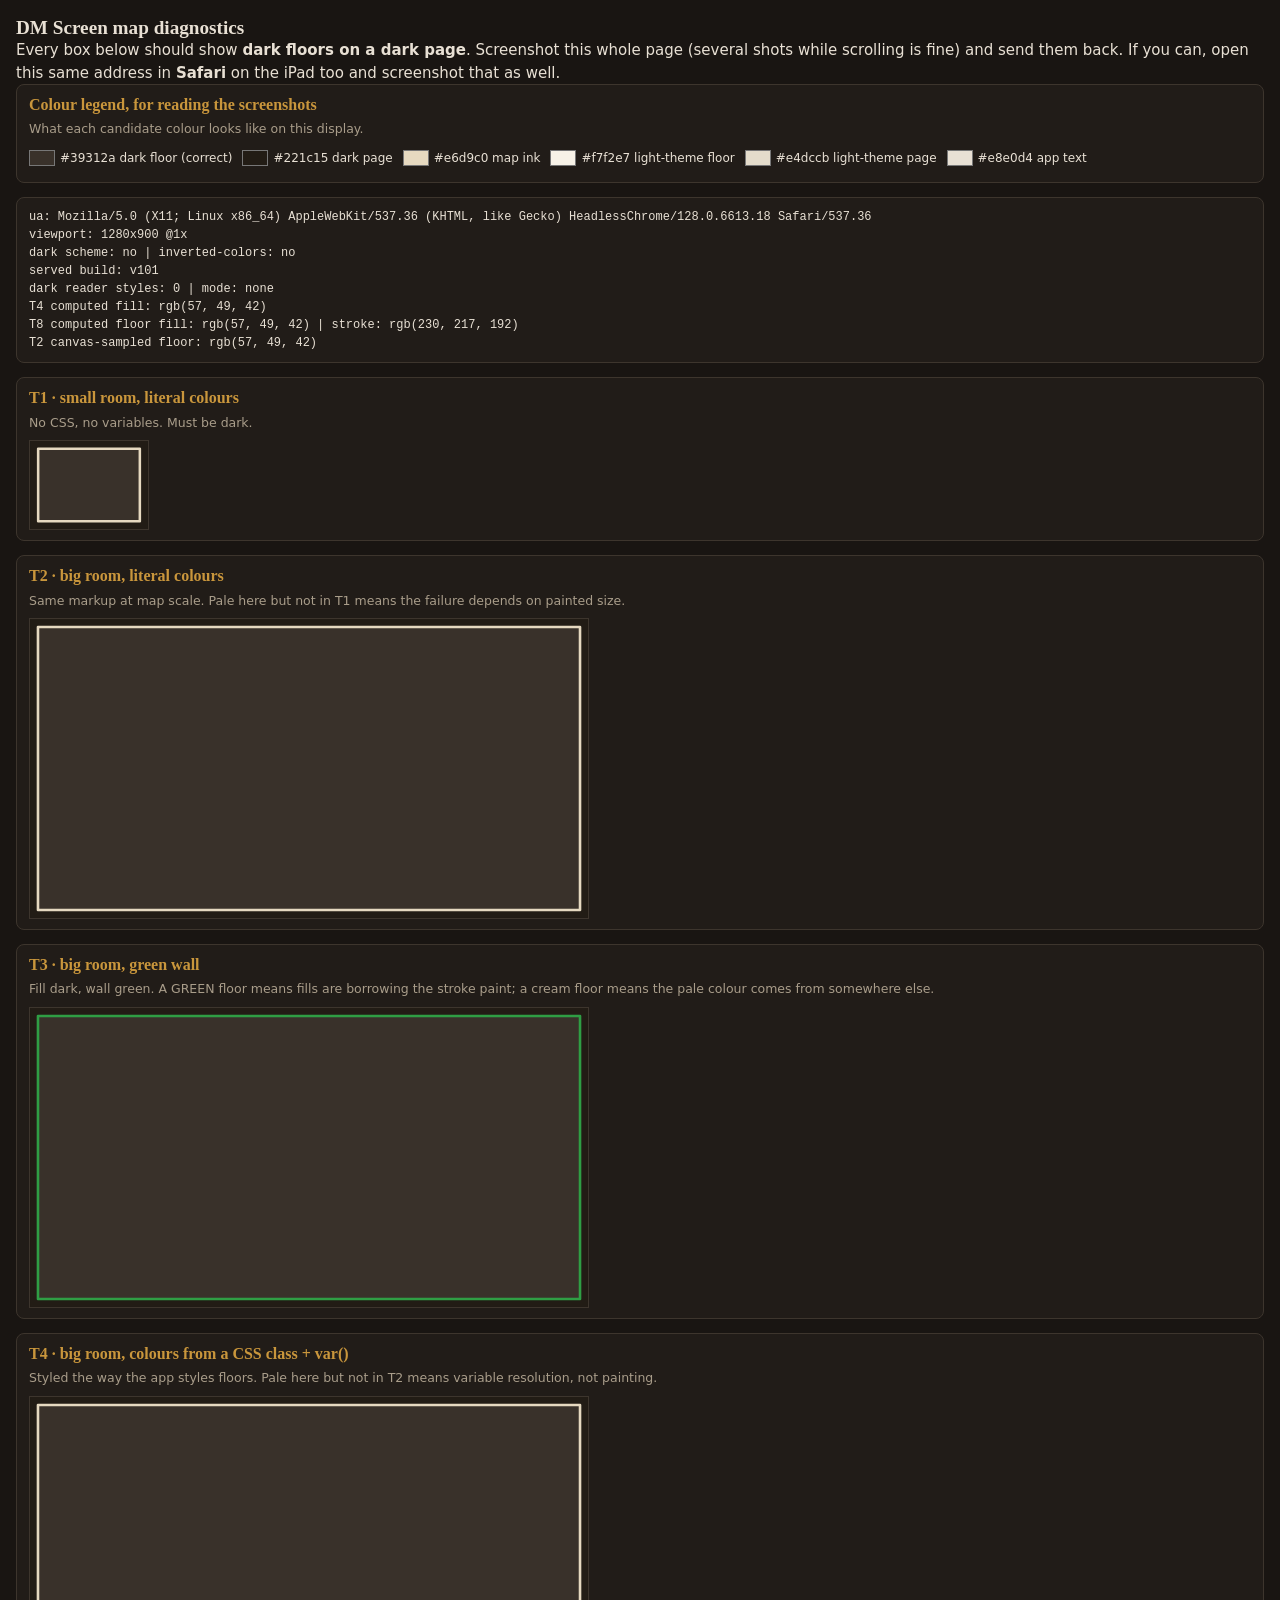
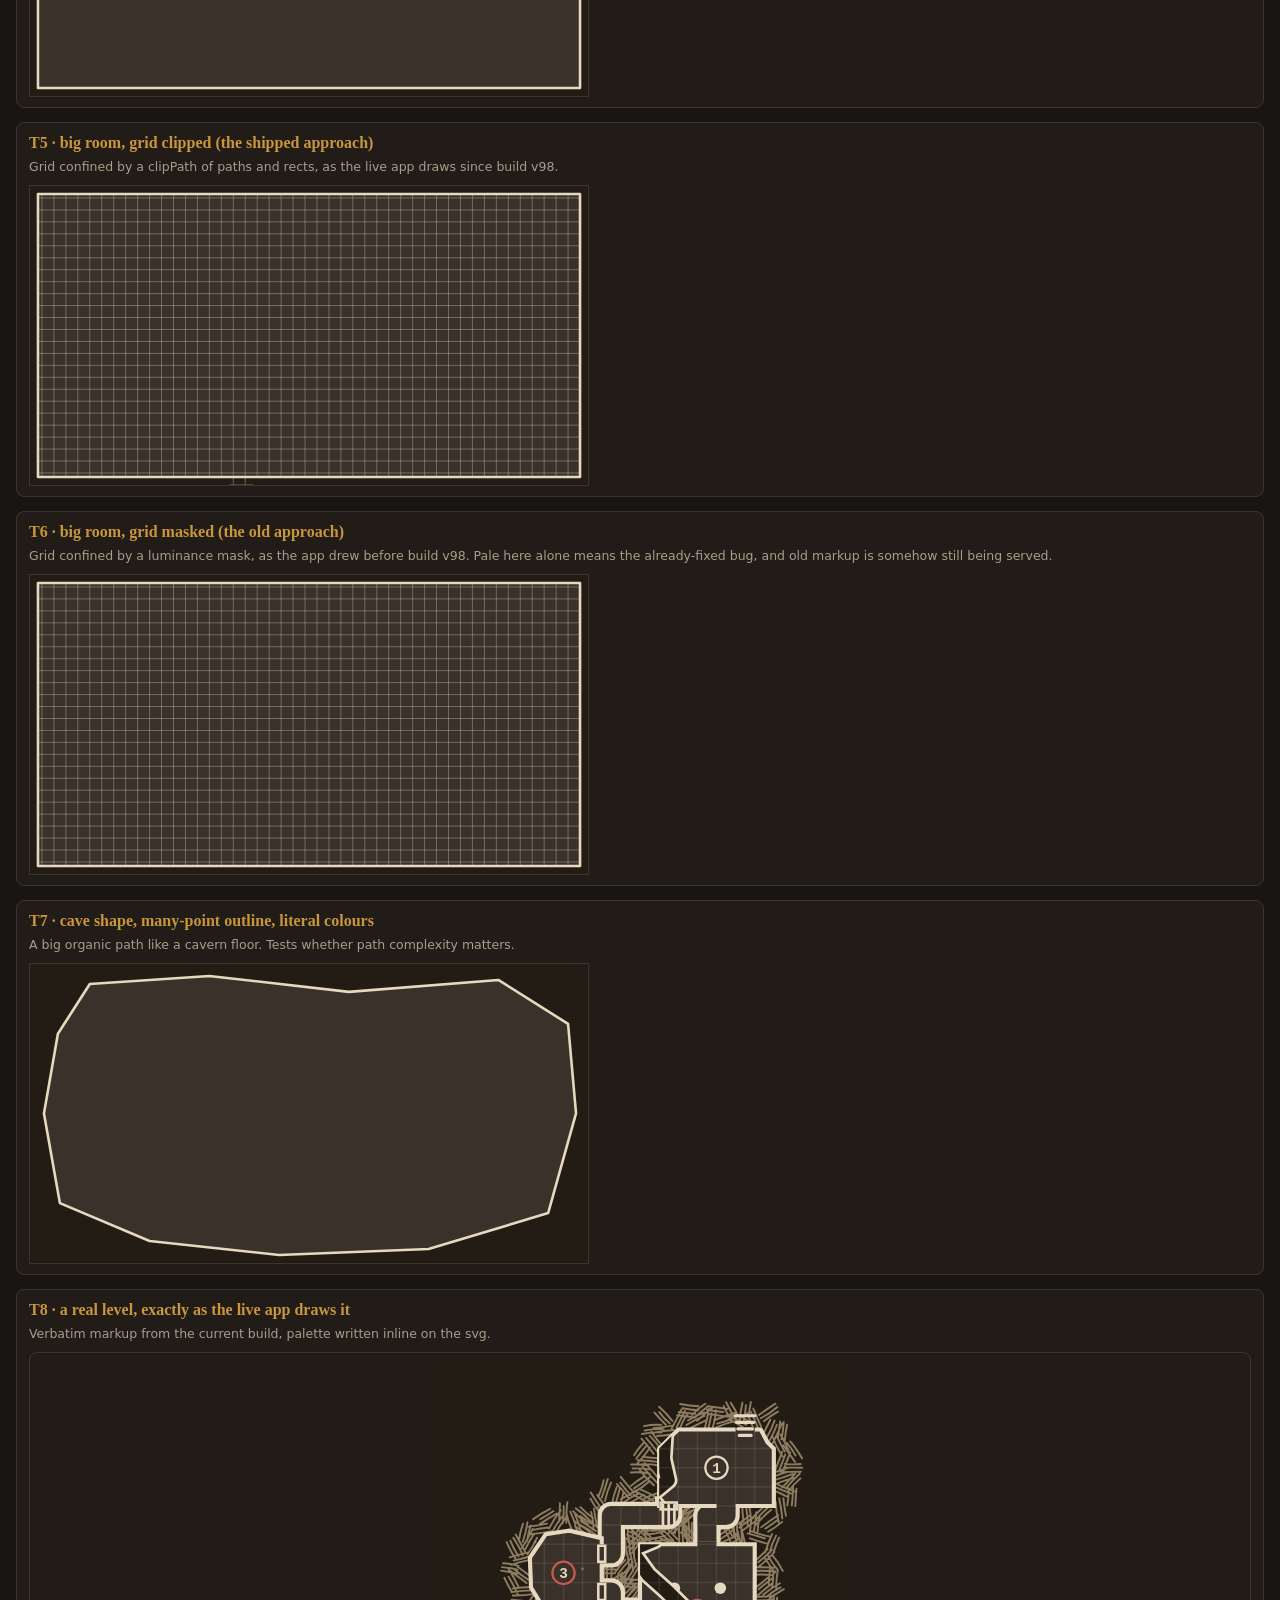
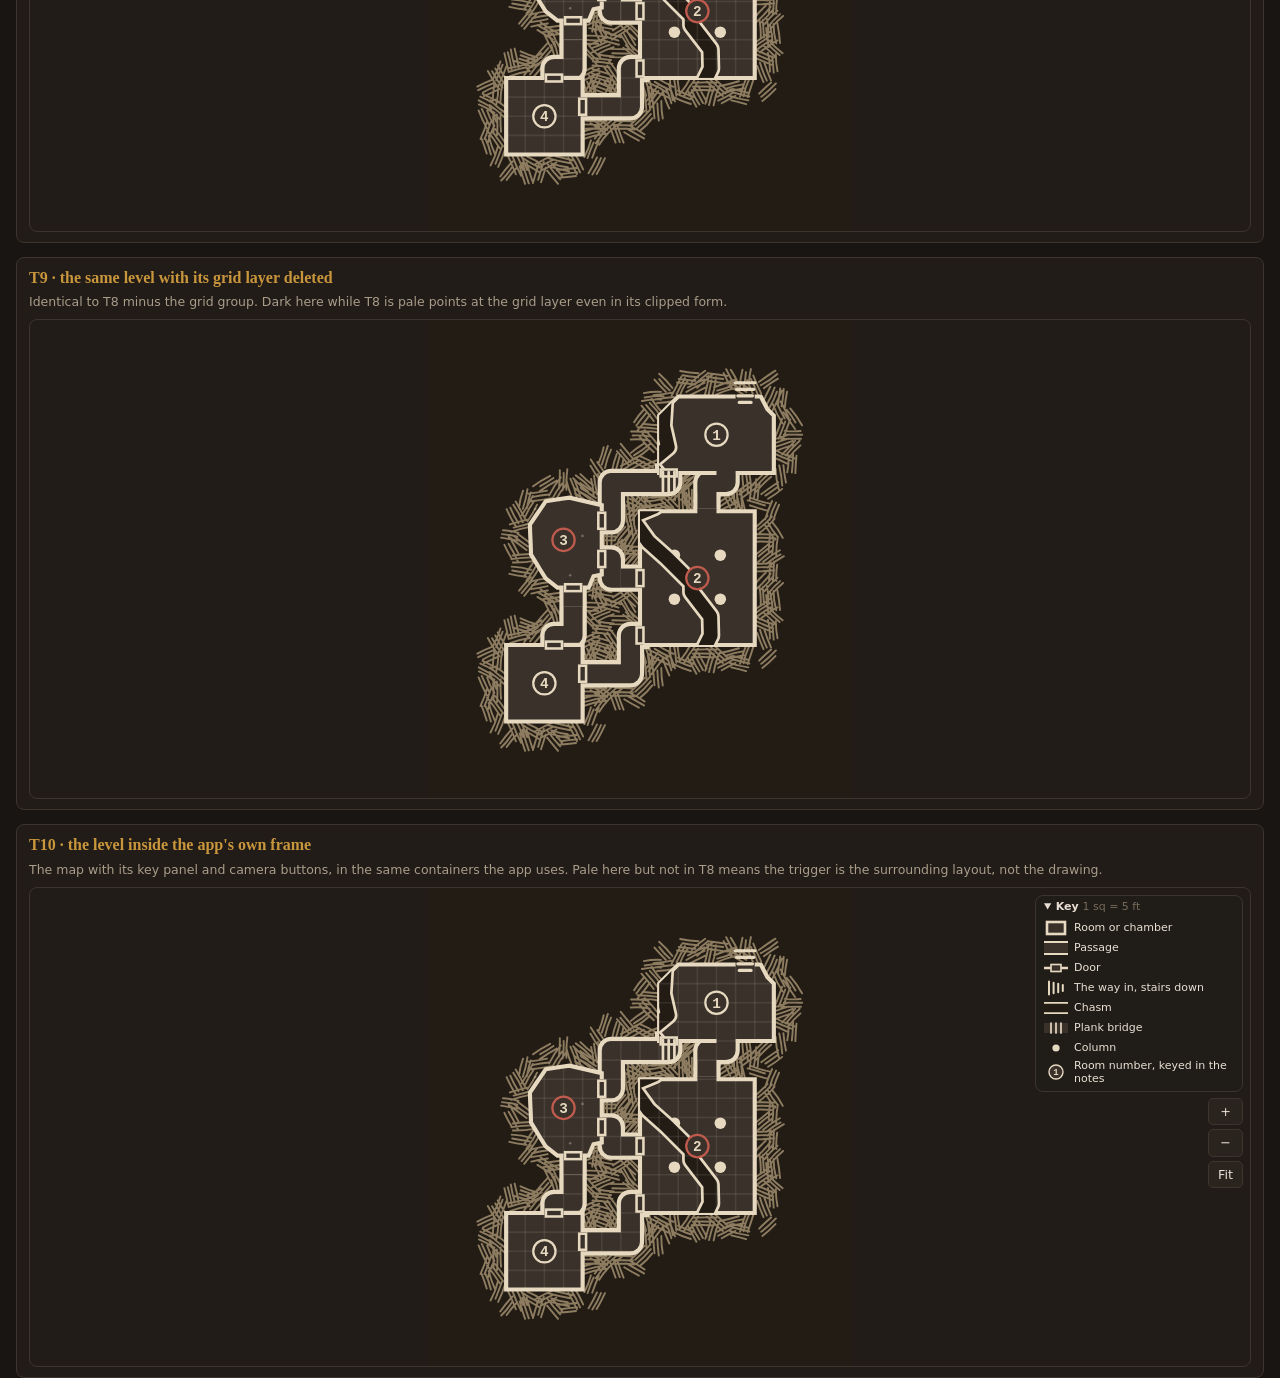
==== commit a450974c: "Stand Dark Reader down: it was repainting the dungeon floors Found it, reproduced it, and proved the" ====
--- a/mapdebug.html
+++ b/mapdebug.html
@@ -240,6 +240,8 @@
     const t = await (await fetch('sw.js', { cache: 'no-store' })).text();
     lines.push('served build: ' + (t.match(/VERSION = '([^']+)'/) || [])[1]);
   } catch (e) { lines.push('served build: unreadable (' + e.message + ')'); }
+  lines.push('dark reader styles: ' + document.querySelectorAll('style.darkreader').length
+    + ' | mode: ' + (document.documentElement.getAttribute('data-darkreader-scheme') || 'none'));
   const t4 = document.querySelector('.t4 .t4floor');
   lines.push('T4 computed fill: ' + getComputedStyle(t4).fill);
   const t8 = document.querySelector('svg.dungeon-map .map-floor');
--- a/css/base.css
+++ b/css/base.css
@@ -3,6 +3,7 @@
 * { margin: 0; }
 
 :root {
+  color-scheme: dark;
   --font-body: system-ui, -apple-system, "Segoe UI", Roboto, sans-serif;
   --font-display: Georgia, "Times New Roman", serif;
   --font-mono: ui-monospace, "Cascadia Code", Consolas, monospace;
@@ -32,6 +33,7 @@
 }
 
 :root[data-theme="light"] {
+  color-scheme: light;
   --bg: #f3eee5;
   --bg-panel: #faf6ee;
   --bg-panel-75: rgba(250, 246, 238, 0.75);
